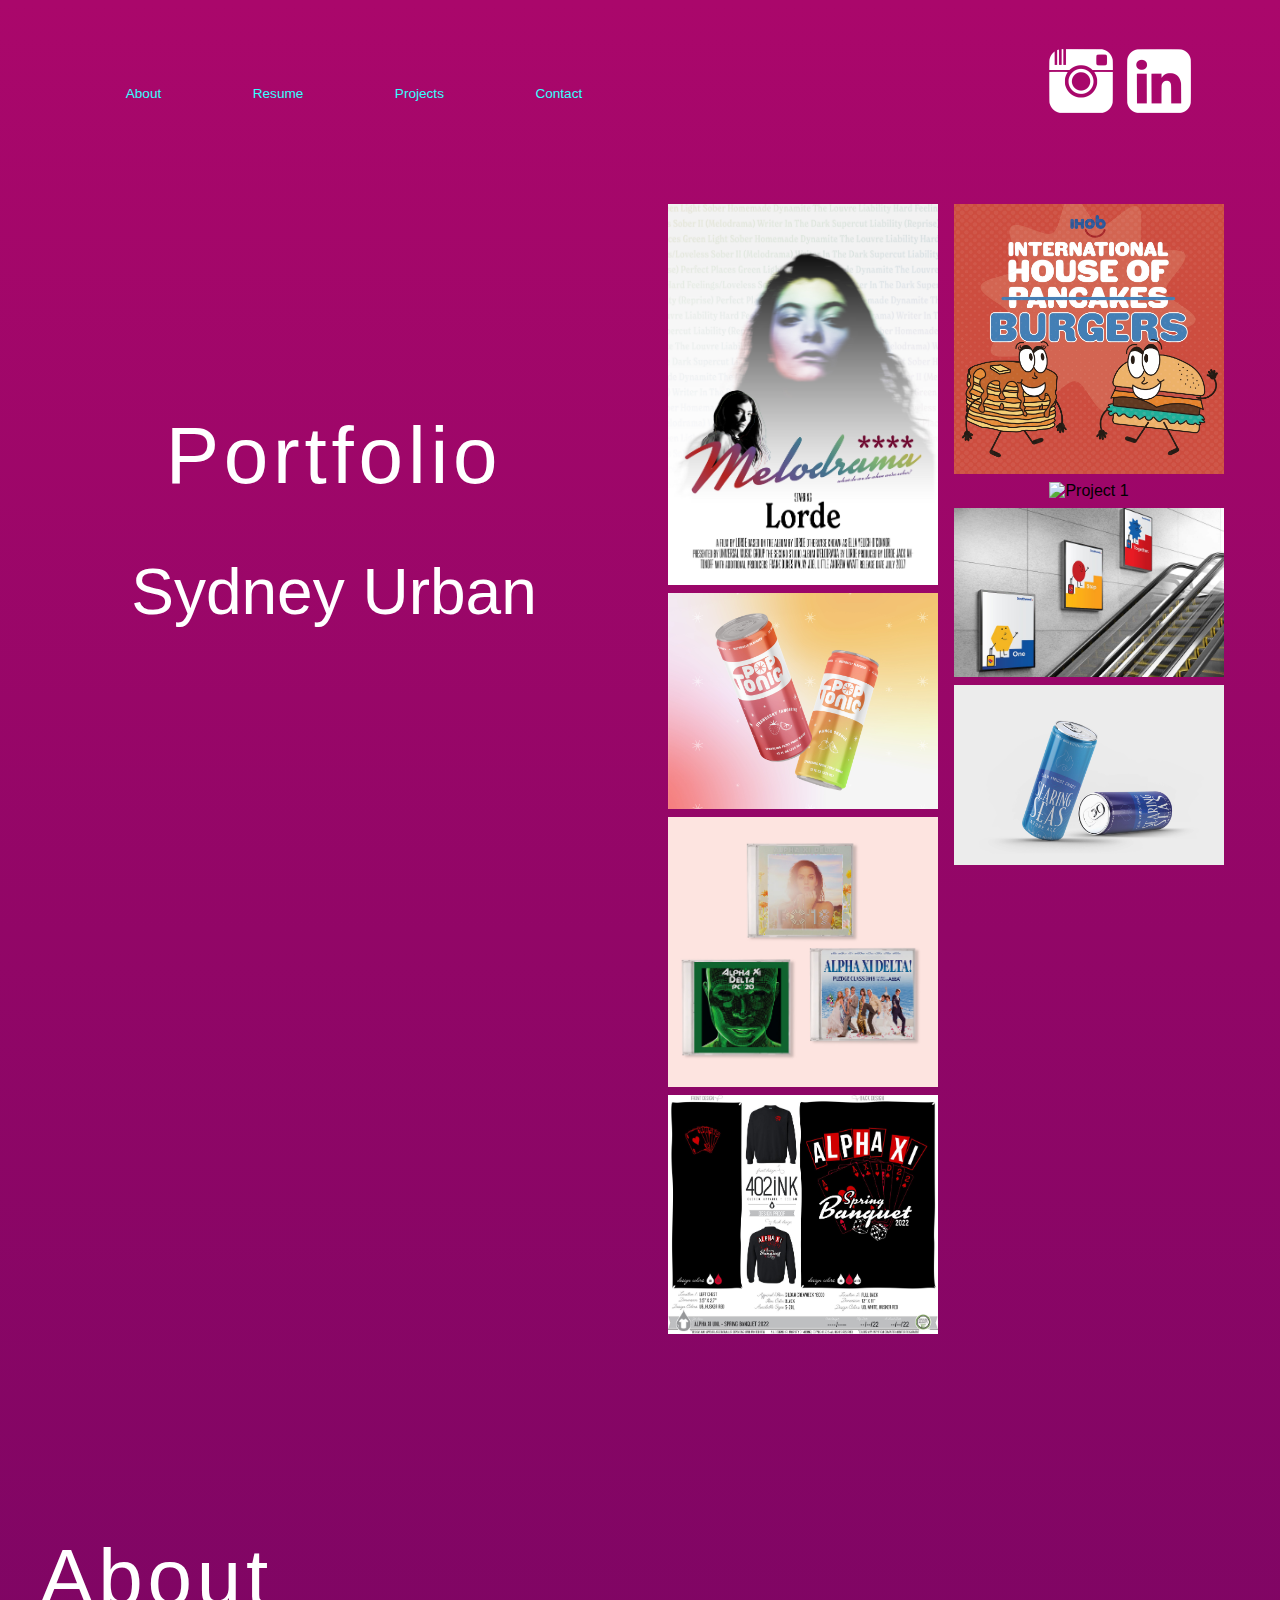
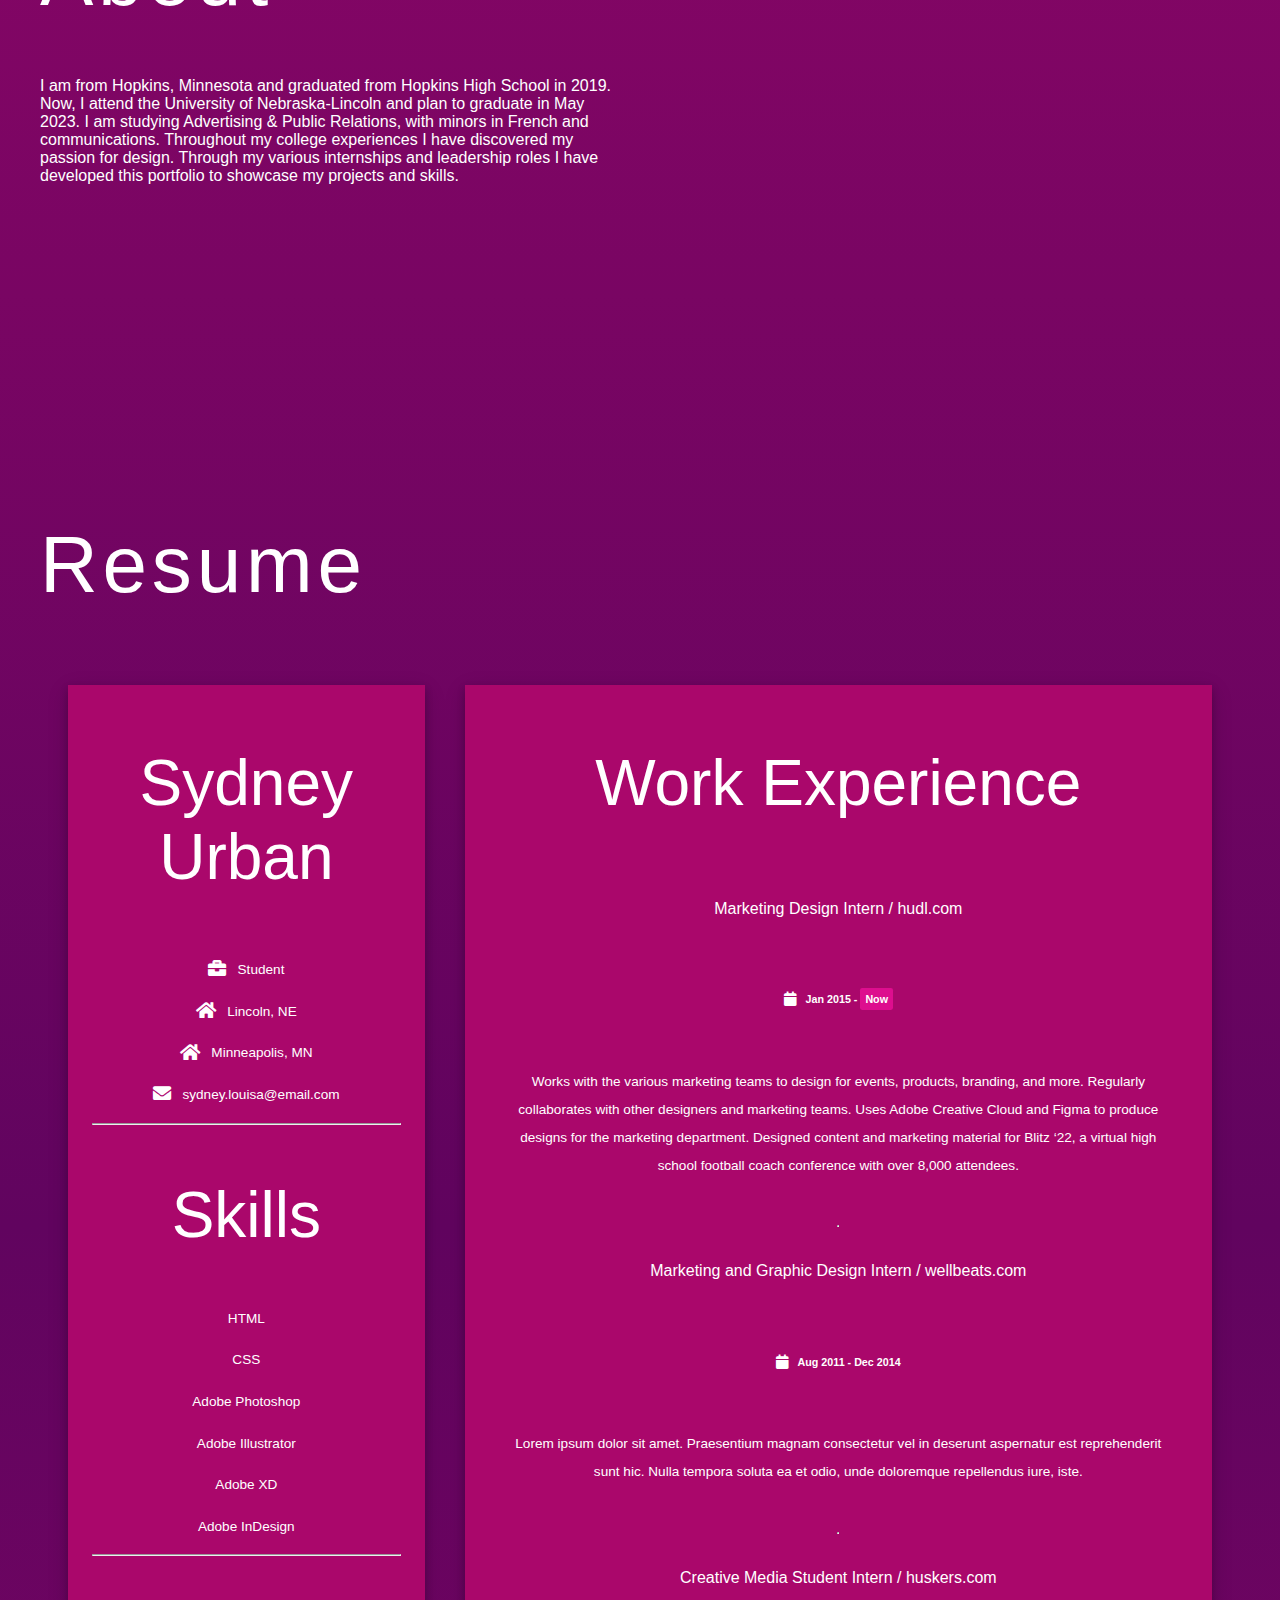
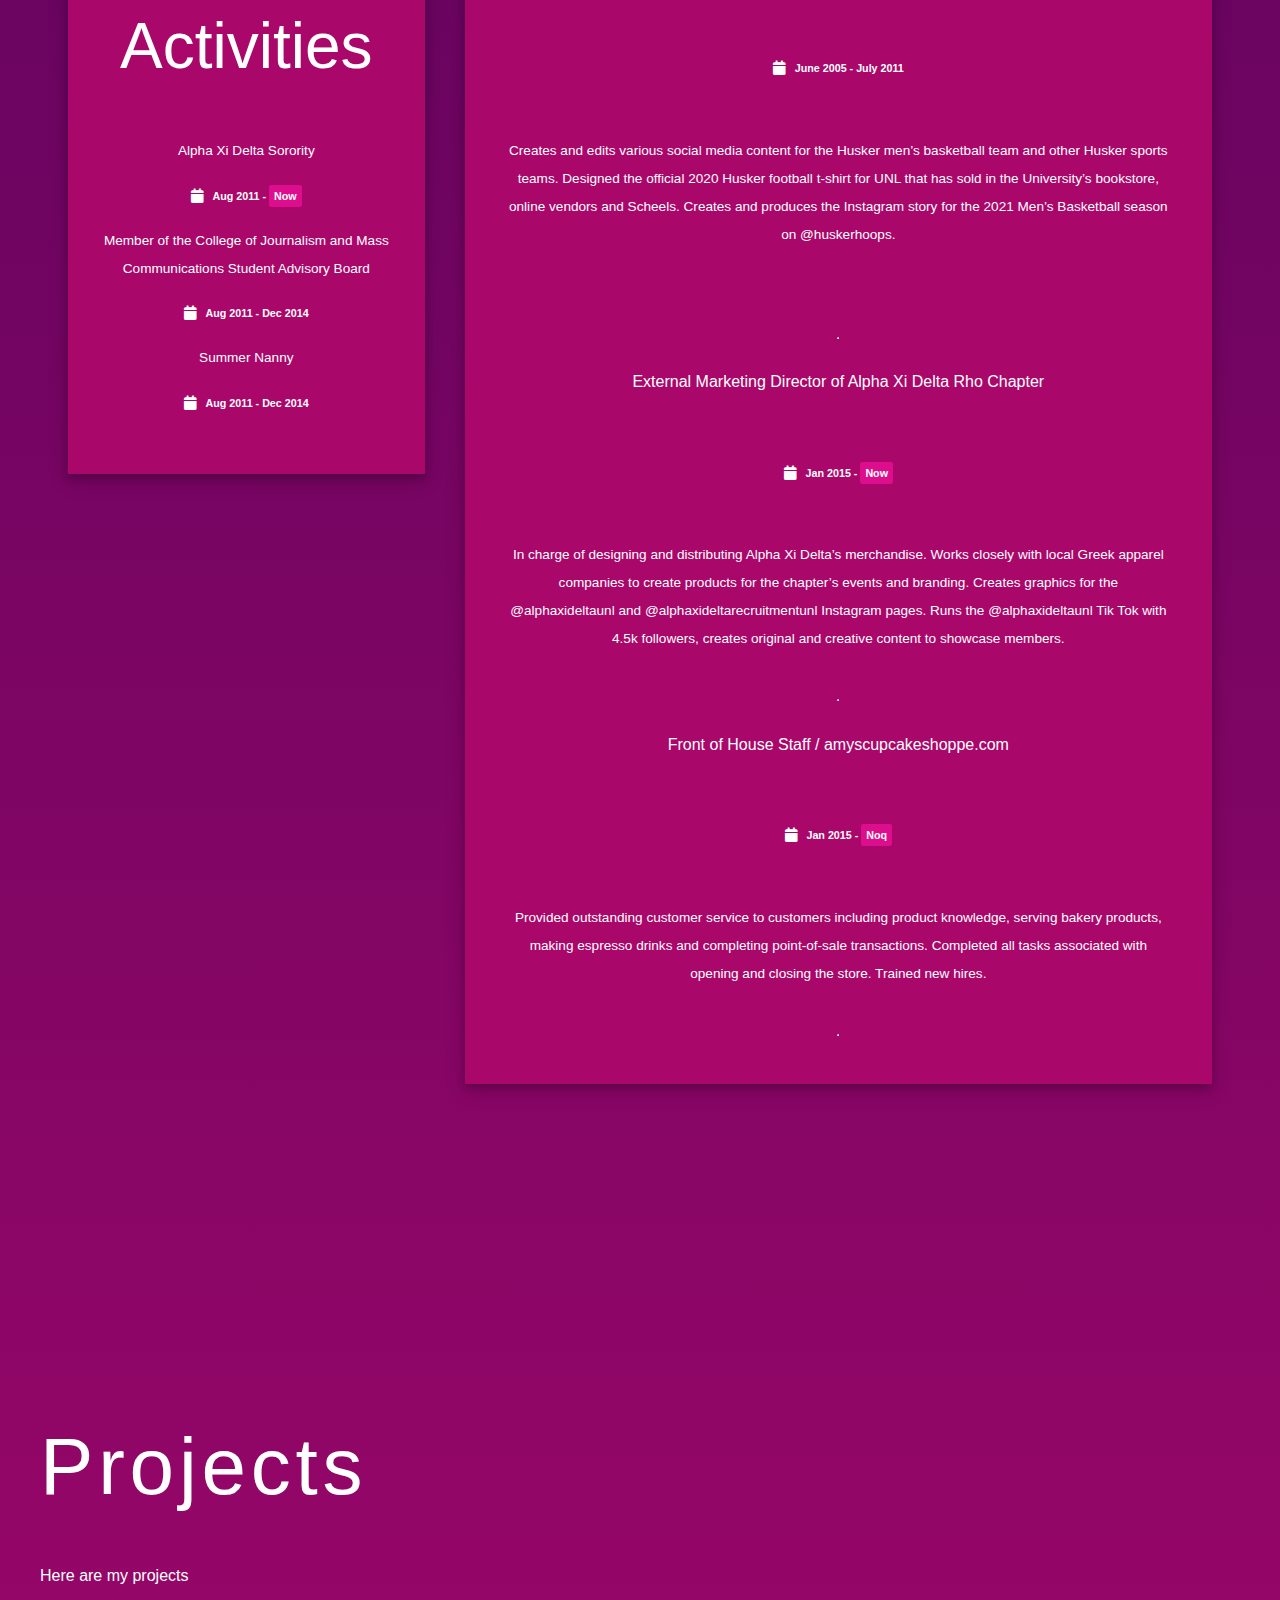
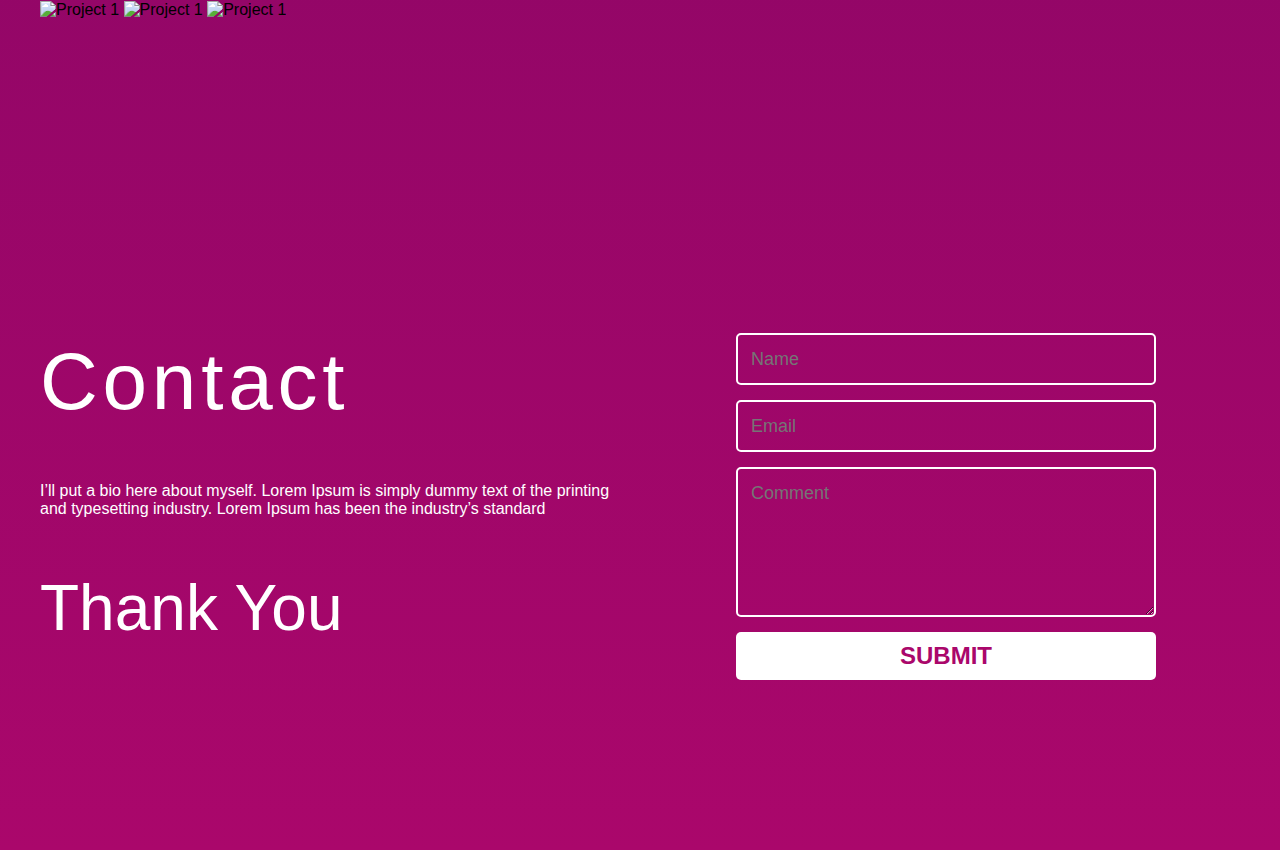
==== index.html @ 3ff92804 "portfolio3" ====
<!doctype html>
<html lang="en">
<head>
    <meta charset="UTF-8">
    <title>Sydney Urban Portfolio</title>
    <link rel="stylesheet" href="index.css">
    <link rel="stylesheet" href="https://use.typekit.net/ymc2itm.css">
    <link rel="stylesheet" href="//use.fontawesome.com/releases/v5.0.7/css/all.css"/>

</head>
<body>
<div class="container">

<!-- top bar section -->

    <nav class="col-span-6 ">
        <ul>
            <li><a href="#about">About</a></li>
            <li><a href="#resume">Resume</a></li> 
            <li><a href="#projects">Projects</a></li>
            <li><a href="#contact">Contact</a></li>
        </ul>
    </nav>
    <section class="col-span-6 icons">
        <ul>
            <li><a href="https://www.instagram.com/sydscreative/"><img src="images/instagram.png" alt="Instagram Icon" ></a></li>
            <li><a href="https://www.linkedin.com/in/sydney-urban-7b74a8199/"><img src="images/linkedin.png" alt="Linkedin Icon"></a></li>
        </ul>
    </section>

<!-- top bar section -->


<!-- back to top button  -->

    <button onclick="topFunction()" id="myBtn" title="Go to top">Back To Top</button>

    <script>
                //Get the button:
        mybutton = document.getElementById("myBtn");

        // When the user scrolls down 20px from the top of the document, show the button
        window.onscroll = function() {scrollFunction()};

        function scrollFunction() {
        if (document.body.scrollTop > 20 || document.documentElement.scrollTop > 20) {
            mybutton.style.display = "block";
        } else {
            mybutton.style.display = "none";
        }
        }

        // When the user clicks on the button, scroll to the top of the document
        function topFunction() {
        document.body.scrollTop = 0; // For Safari
        document.documentElement.scrollTop = 0; // For Chrome, Firefox, IE and Opera
        }
    </script>

<!-- end of back to top button  -->


    <section class="col-span-6 page1">
        <h1>Portfolio</h1>
        <h2> Sydney Urban </h2>
    </section>

    <section class="col-span-6 row">
        <section class="column">
        <img src="images/poster1.jpg" alt="Project 1">
        <img src="images/poster2.jpg" alt="Project 1">
        <img src="images/poster3.jpg" alt="Project 1">
        <img src="images/poster4.jpg" alt="Project 1">
        </section>
        <section class="column">
            <img src="images/poster5.jpg" alt="Project 1">
            <img src="images/poster6.jpg" alt="Project 1">
            <img src="images/poster7.jpg" alt="Project 1">
            <img src="images/poster8.jpg" alt="Project 1">
        </section>
    </section>

<!-- about section -->

    <section class="col-span-6 page2">
        <div id="about">
        <h1>About</h1>
        <h3> I am from Hopkins, Minnesota and graduated from Hopkins 
            High School in 2019. Now, I attend the University of Nebraska-Lincoln
             and plan to graduate in May 2023. I am studying Advertising & Public 
             Relations, with minors in French and communications. Throughout my college
            experiences I have discovered my passion for design. Through my various internships
            and leadership roles I have developed this portfolio to showcase my projects and skills. 
        </h3>
        </div>
    </section>


    <section class="col-span-6 images centeralign">

    </section>

 <!-- end of about section -->

<!-- resume section -->

    <section class="col-span-12 page2">
        <div id="resume">
        <h1>Resume</h1>

        <div class="row">
            <div class="left-column">
              <div class="card">
          <!--Name -->
               <div class="profile-image">
                <h2>Sydney Urban</h2>
               </div>
               <div class="info-panel" style="font-size: 16px;">
          <!-- Enter Your Basic Info -->
                <p><i class="fa fa-briefcase fa-lg" style="color:#ffffff"></i> &nbsp; Student </p>
                <p><i class="fa fa-home fa-lg" style="color:#ffffff"></i> &nbsp; Lincoln, NE</p>
                <p><i class="fa fa-home fa-lg" style="color:#ffffff"></i> &nbsp; Minneapolis, MN</p>
                <p><i class="fa fa-envelope fa-lg" style="color:#ffffff"></i> &nbsp; sydney.louisa@email.com</p>
                <hr>
          <!-- Skills-->      
                 <h2>Skills</h2>
                  <p>HTML</p>
                  <p>CSS</p>
                  <p>Adobe Photoshop</p>
                  <p>Adobe Illustrator</p>
                  <p>Adobe XD</p>
                  <p>Adobe InDesign</p>
                  <hr>
             <!--Activities-->      
                    <h2>Activities</h2>
                    <p>Alpha Xi Delta Sorority</p>
                    <h6 style="color:#ffffff"><i class="fa fa-calendar fa-lg" style="color:#ffffff"></i> &nbsp; Aug 2011 -  <mark>Now</mark></h6>
                    <p> Member of the College of Journalism and Mass Communications Student Advisory Board</p>
                    <h6 style="color:#ffffff"><i class="fa fa-calendar fa-lg" style="color:#ffffff"></i> &nbsp; Aug 2011 - Dec 2014</h6>
                
                    <p>Summer Nanny</p>
                    <h6 style="color:#ffffff"><i class="fa fa-calendar fa-lg" style="color:#ffffff"></i> &nbsp; Aug 2011 - Dec 2014</h6>
               </div>
              </div> 
            </div>
          
          <!-- Right Column Info -->
            <div class="right-column">
              <div class="card">
               <div class="exper-panel">
                <h2>Work Experience</h2>
                <div class="container">
                    <h5 class="title"><b> Marketing Design Intern / hudl.com</b></h5>
                    <h6 style="color: #ffffff"><i class="fa fa-calendar fa-lg" style="color:#ffffff"></i> &nbsp; Jan 2015 - <mark>Now</mark></h6>
                    <p>Works with the various marketing teams to design for events, products, branding, 
                        and more. Regularly collaborates with other designers and marketing teams. Uses
                        Adobe Creative Cloud and Figma to produce designs for the marketing department.
                        Designed content and marketing material for Blitz ‘22, a virtual high school football
                        coach conference with over 8,000 attendees.</p>
                    <hr>
                </div>
                <div class="container">
                    <h5 class="title"><b> Marketing and Graphic Design Intern  / wellbeats.com</b></h5>
                    <h6 style="color:#ffffff"><i class="fa fa-calendar fa-lg" style="color:#ffffff"></i> &nbsp; Aug 2011 - Dec 2014</h6>
                    <p>Lorem ipsum dolor sit amet. Praesentium magnam consectetur vel in deserunt aspernatur est reprehenderit sunt hic. Nulla tempora soluta ea et odio, unde doloremque repellendus iure, iste.</p>
                    <hr>
                  </div>
                  <div class="container">
                    <h5 class="title"><b> Creative Media Student Intern / huskers.com</b></h5>
                    <h6 style="color:#ffffff"><i class="fa fa-calendar fa-lg" style="color:#ffffff"></i> &nbsp; June 2005 - July 2011</h6>
                    <p>Creates and edits various social media content for the Husker men’s 
                        basketball team and other Husker sports teams. Designed the official
                        2020 Husker football t-shirt for UNL that has sold in the University’s
                        bookstore, online vendors and Scheels. Creates and produces the Instagram
                         story for the 2021 Men’s Basketball season  on @huskerhoops. 
                    </p><br>
                    <hr>
                  </div>
                  <div class="container">
                    <h5><b> External Marketing Director of Alpha Xi Delta Rho Chapter </b></h5>
                    <h6 style="color: #ffffff"><i class="fa fa-calendar fa-lg" style="color:#ffffff"></i> &nbsp; Jan 2015 - <mark>Now</mark></h6>
                    <p> In charge of designing and distributing Alpha Xi Delta’s merchandise. 
                        Works closely with local Greek apparel companies to create products 
                        for the chapter’s events and branding. Creates graphics for the 
                        @alphaxideltaunl and @alphaxideltarecruitmentunl Instagram pages. 
                        Runs the @alphaxideltaunl Tik Tok with 4.5k followers, creates original
                         and creative content to showcase members.
                    </p>
                    <hr>
                </div>
                <div class="container">
                    <h5><b> Front of House Staff / amyscupcakeshoppe.com</b></h5>
                    <h6 style="color: #ffffff"><i class="fa fa-calendar fa-lg" style="color:#ffffff"></i> &nbsp; Jan 2015 - <mark>Noq</mark></h6>
                    <p>Provided outstanding customer service to customers including 
                        product knowledge, serving bakery products, making espresso 
                        drinks and completing point-of-sale transactions. Completed
                         all tasks associated with opening and closing the store. 
                         Trained new hires.
                    </p>
                    <hr>
                </div>
                 </div>
              </div> 
            </div>
          </div>
        </div>
    </section>


<!-- end of resume section -->

<!-- projects section -->

    <section class="col-span-12 Images page2">
        <div id="projects">
        <h1>Projects</h1>
        <h3> Here are my projects </h3>
        <img src="images/thumb.png" alt="Project 1">
        <img src="images/thumb.png" alt="Project 1">
        <img src="images/thumb.png" alt="Project 1">
        </div>
    </section>


<!-- end of projects section -->


<!-- contact section -->

    <section class="col-span-6 page2">
        <div id="contact">
        <h1>Contact</h1>
        <h3> I’ll put a bio here about myself. Lorem Ipsum is 
            simply dummy text of the printing and typesetting 
            industry. Lorem Ipsum has been the industry’s standard 
       </h3>
            <h2> Thank You </h2>
        </div>

    </section>

    <section class="col-span-6 centeralign">
        <form>
            <input name="name" type="text" class="feedback-input" placeholder="Name" />   
            <input name="email" type="text" class="feedback-input" placeholder="Email" />
            <textarea name="text" class="feedback-input" placeholder="Comment"></textarea>
            <input type="submit" value="SUBMIT"/>
        </form>
    </section>

<!-- end of contact section -->
        
</div> 

</body>
</html>
---- index.css ----
/* website colors  */
:root {
    --primary-color: #ffffff;
    --second-color: #AA076B;;
    --neutral-grey: #747e83;
    --neutral-light: #ffffff;
    --third-color: #61045F;
    --highlight-color: #dd0e8e;
}

/* back to top button  */

#myBtn {
    display: none; /* Hidden by default */
    position: fixed; /* Fixed/sticky position */
    bottom: 20px; /* Place the button at the bottom of the page */
    right: 30px; /* Place the button 30px from the right */
    z-index: 99; /* Make sure it does not overlap */
    border: none; /* Remove borders */
    outline: none; /* Remove outline */
    background-color: var(--highlight-color); 
    color: white; /* Text color */
    cursor: pointer; /* Add a mouse pointer on hover */
    padding: 15px; /* Some padding */
    border-radius: 10px; /* Rounded corners */
    font-size: 18px; /* Increase font size */
    font-family: bebas-neue, sans-serif;
    letter-spacing: 0.1rem;
  }
  
  #myBtn:hover {
    background-color: white; /* Add a dark-grey background on hover */
    color: var(--second-color);
    transition: all 0.3s;
  }


html {
    scroll-behavior: smooth;
  }

/* end of back to top button  */

* {
    box-sizing: border-box;
    font-family: sans-serif;
}

body{
    margin: 0;
    background-image:  linear-gradient(#AA076B, #61045F, #AA076B);

}

h1 {
    font-family: bebas-neue, sans-serif;
    font-weight: 400;
    font-style: normal;
    font-size: 5rem;
    color: var(--primary-color);
    letter-spacing: 0.3rem;
}

h2 {
    font-family: shelby, sans-serif;
    font-weight: 400;
    font-style: normal;
    font-size: 4rem;
    color: var(--primary-color)
}

h3 {
    font-size: 1rem;
    font-weight: 200;
    color: var(--primary-color);
    font-family: Helvetica, sans-serif;
    text-align: left;
}

h5 {
    font-size: 1rem;
    font-weight: 200;
    color: var(--primary-color);
    font-family: Helvetica, sans-serif;
}

h4 {
    font-family: bebas-neue, sans-serif;
    font-weight: 400;
    font-style: normal;
    font-size: 2rem;
    color: var(--primary-color)
}


p, ul, ol {
    font-size: 0.85rem;
    line-height: 1.75rem;
    color: var(--neutral-light)
}

img {
    max-width: 100%;
}


/* Layout */
.container {
    width: min(95%, 75rem);
    margin: 0 auto;
    display: grid;
    gap: 1.5rem;
    grid-template-columns: repeat(12, 1fr);
}

.container > * {
    grid-column: span 12;
}
                                                       

/* Desktop Layout */
@media screen and (min-width: 40rem)
{

     }


        .col-span-1{
            grid-column: span 1; 
            background-color: #65eb38;
        }
        .col-span-2{
            grid-column: span 2; 
            background-color: #38ebe8;
        }
        .col-span-3{
            grid-column: span 3; 
            background-color: #8612b3;
        }
        .col-span-4{
            grid-column: span 4; 
            background-color: #bf7a20;
        }
        .col-span-5{
            grid-column: span 5; 
            background-color: #bf203d;
        }
        .col-span-6{
            grid-column: span 6; 
            /* background-color: lavender; */

        }
        .col-span-7{
            grid-column: span 7; 
            background-color: #eb3838;
        }
        .col-span-12 {
            grid-column: span 12;
        }
        .page1 {
            padding-top: 10rem;
            padding-bottom: 10rem;
            text-align: center;
        }

        .page2 {
            padding-top: 7.5rem;
            padding-bottom: 7.5rem;
            text-align: left;
            align-items: left; 
            float: left;
        }

        .centeralign {
            padding-top: 7.5rem;
            padding-bottom: 7.5rem;
        }


        nav ul {
            font-family: bebas-neue, sans-serif;
            padding-top: 5rem;
            list-style-type: none;
            display: flex;
            margin: 0;
            flex-flow: row wrap;
            justify-content: center;
            text-align: center;
            text-decoration: none;
            color: var(--primary-color);
        }
        
        nav li {
            flex-grow: 1;
        }

        nav ul li {
        }

        .row {
            text-align: center;
            display: flex;
            flex-wrap: wrap;
            padding: 0 8px;
        }
        .column {
            flex: 50%;
            max-width: 50%;
            padding: 0 8px;
          }
          
          .column img {
            margin-top: 8px;
            vertical-align: middle;
            width: 100%;
          }

        .icons ul {
            padding-top: 5rem;
            list-style-type: none;
            display: flex;
            margin: 10px 10px;
            flex-flow: row wrap;
            float: right;
            padding: 2rem;
        }

        .icons ul li {
            margin: 7px;
        }
        .copyright { 
            grid-column: 9 / span 4;
            background-color: aqua;
        }

/* contact form */
form { max-width:420px; margin:50px auto; 
    }

.feedback-input {
  color:var(--neutral-grey);
  font-family: Helvetica, sans-serif;
  font-weight:500;
  font-size: 18px;
  border-radius: 5px;
  line-height: 22px;
  background-color: transparent;
  border:2px solid var(--primary-color);
  transition: all 0.3s;
  padding: 13px;
  margin-bottom: 15px;
  width:100%;
  box-sizing: border-box;
  outline:0;
}

.feedback-input:focus { border:2px solid var(--primary-color); }

textarea {
  height: 150px;
  line-height: 150%;
  resize:vertical;
}

[type="submit"] {
  font-family: bebas-neue, sans-serif;
  width: 100%;
  background: var(--primary-color);
  border-radius:5px;
  border:0;
  cursor:pointer;
  color: var(--second-color);
  font-size:24px;
  padding-top:10px;
  padding-bottom:10px;
  transition: all 0.3s;
  margin-top:-4px;
  font-weight:700;
}
[type="submit"]:hover { background: var(--third-color);
    color: var(--primary-color);
 }
}


/* 
Responsive layout - makes a two column-layout instead of four columns */
@media screen and (max-width: 800px) {
    .column {
      flex: 50%;
      max-width: 50%;
    }
  }


/* Responsive layout - makes the two columns stack on top of each other instead of next to each other */
@media screen and (max-width: 600px) {
    .column {
      flex: 100%;
      max-width: 100%;
    }
  }


  .row {  
    display: flex;
    flex-wrap: wrap;
  }
  .left-column {
    flex: 33%;
    padding: 20px;
  }
  .right-column {
    flex: 66%;
    padding: 20px;
  }
  @media screen and (max-width: 700px) {
    .row {   
      flex-direction: column;
    }
  }
  .profile-image {
    background-image: url("male-467711_640.jpg");
    height: 250px;
    background-position: center;
    background-repeat: no-repeat;
    background-size: cover;
    position: relative;
    padding-top: 0.5em;
  }
  .profile-text {
    text-align: left;
    margin-left: 0.3em;
    margin-top: -0.4em; 
    color: #ffffff;
  }
  .card {
   background-color: var(--second-color);
   box-shadow: 0 4px 8px 0 rgba(0, 0, 0, 0.2), 0 6px 20px 0 rgba(0, 0, 0, 0.15);
   padding-bottom: 2em;
  }
  .info-panel, .exper-panel, .edu-panel {
    font-size: 16px;
    color: #666666;
    padding: 0.5em 1.5em;    
  }
  .skills-bar, .language-bar {
    width: 100%;
    background-color: #e6e6ff;
    border-radius: 1em;
  }
  .skills, .language {
    font-size: 12px;
    text-align: center;  
    color: white;
  }
  
  mark {
  padding: 5px;
  background-color: var(--highlight-color);
  color:white;
  border-radius: 0.2em;
  }

  .social-links {
    color: #ffffff;  
  }
  .social-links :hover {
    color: #33ffff;   
  }
  a {
    color: #33ffff;
    text-decoration: none;
  }
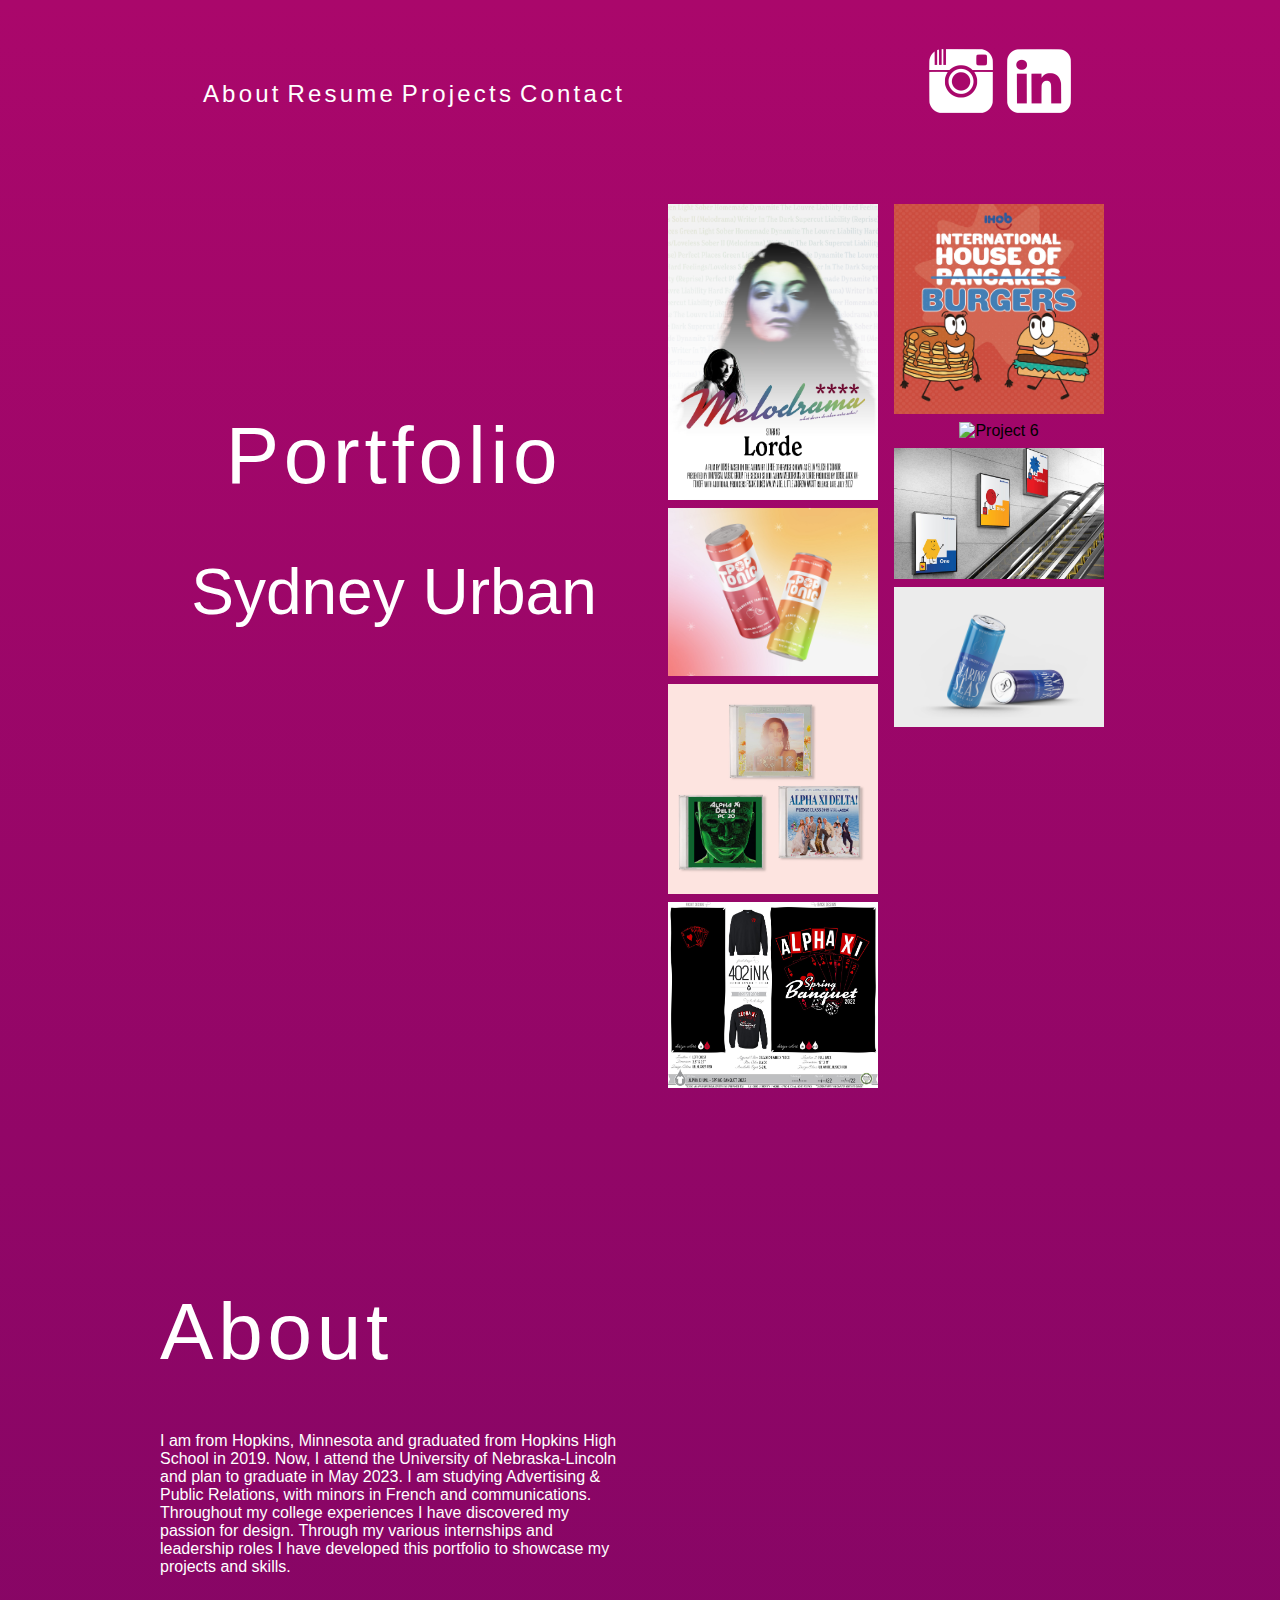
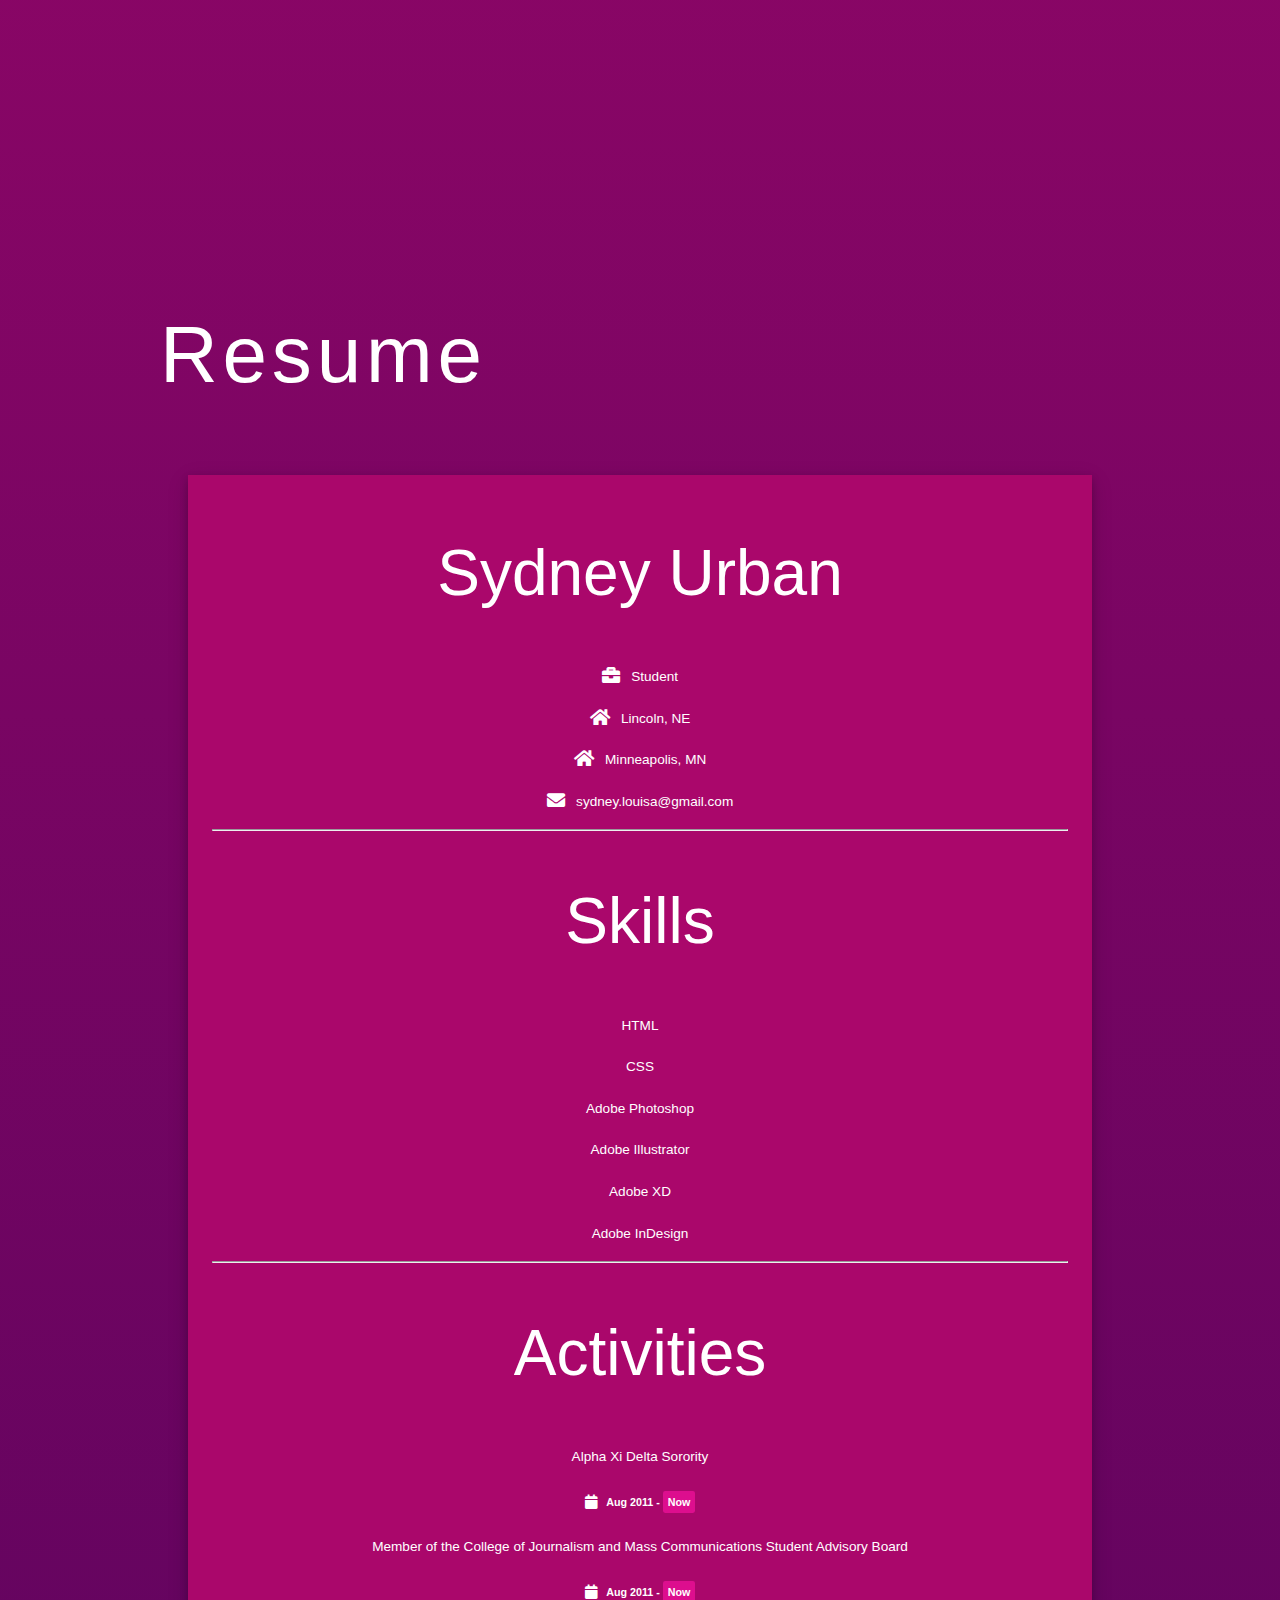
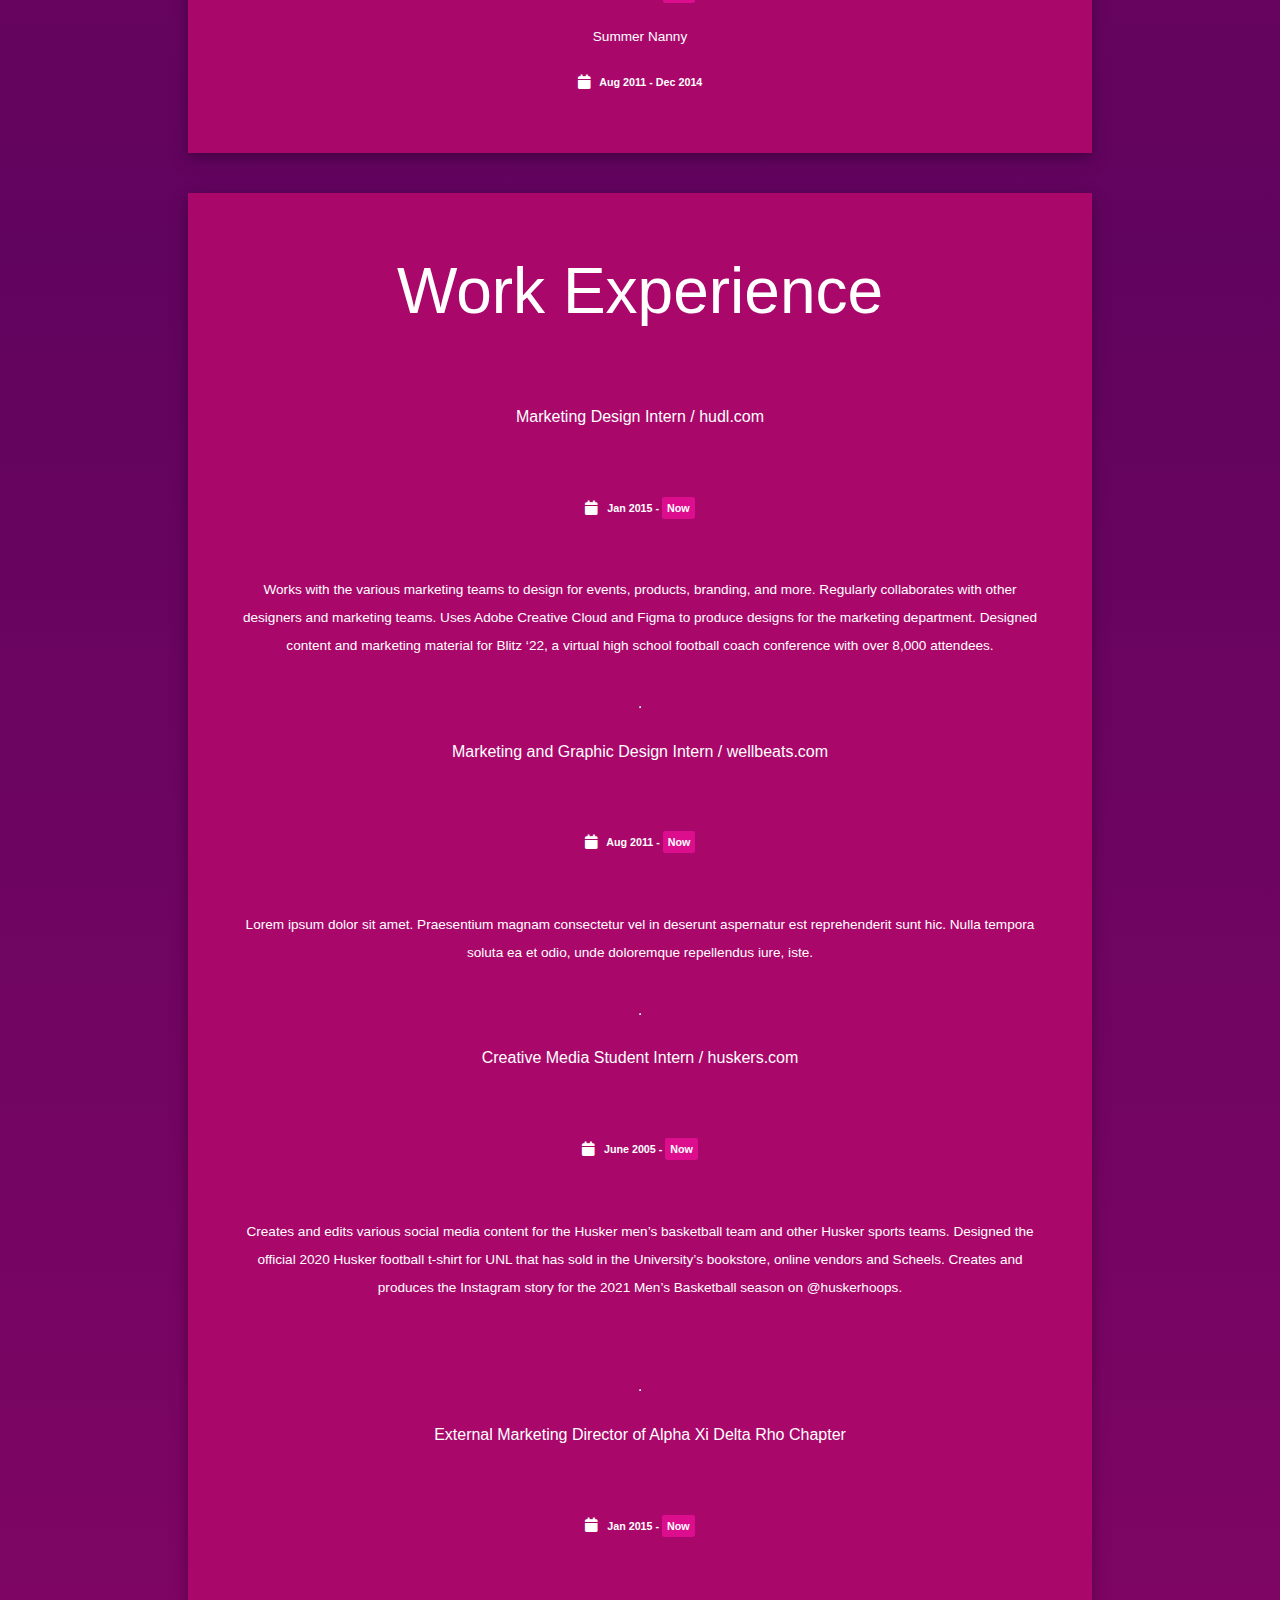
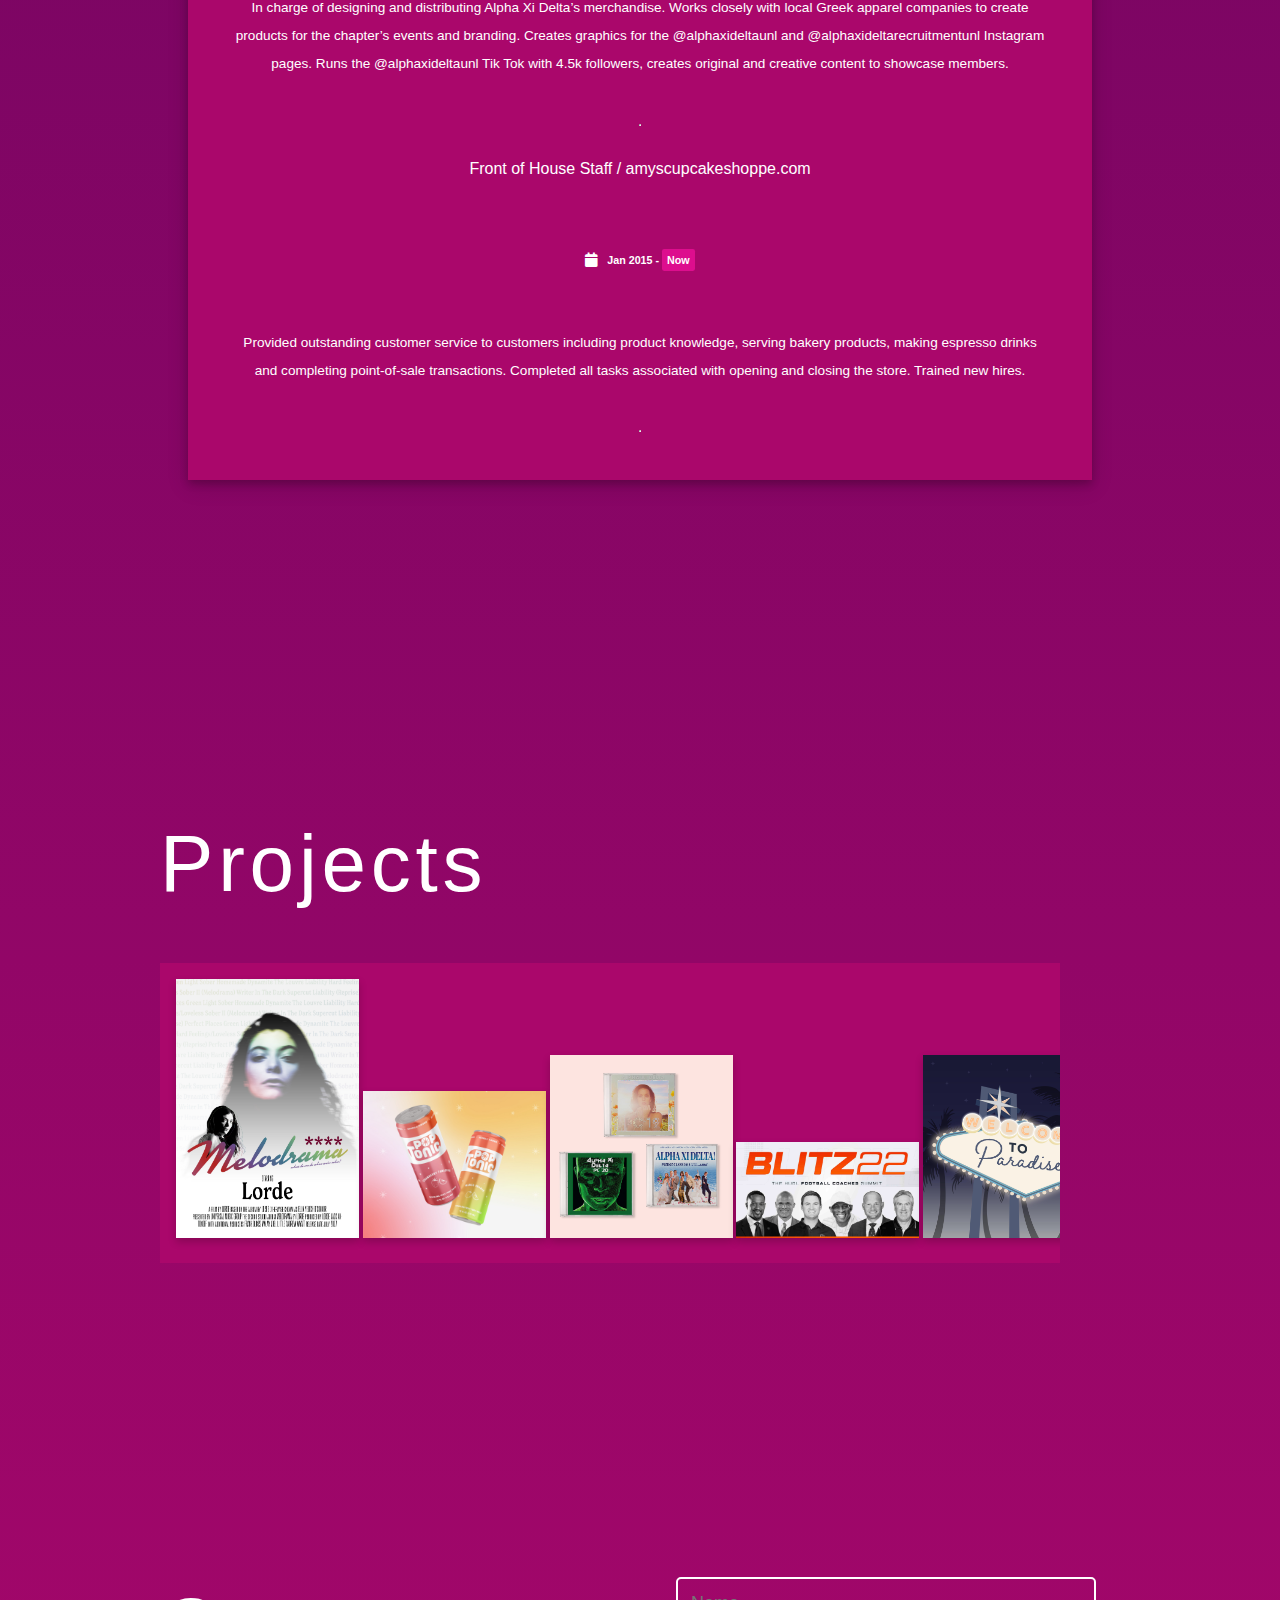
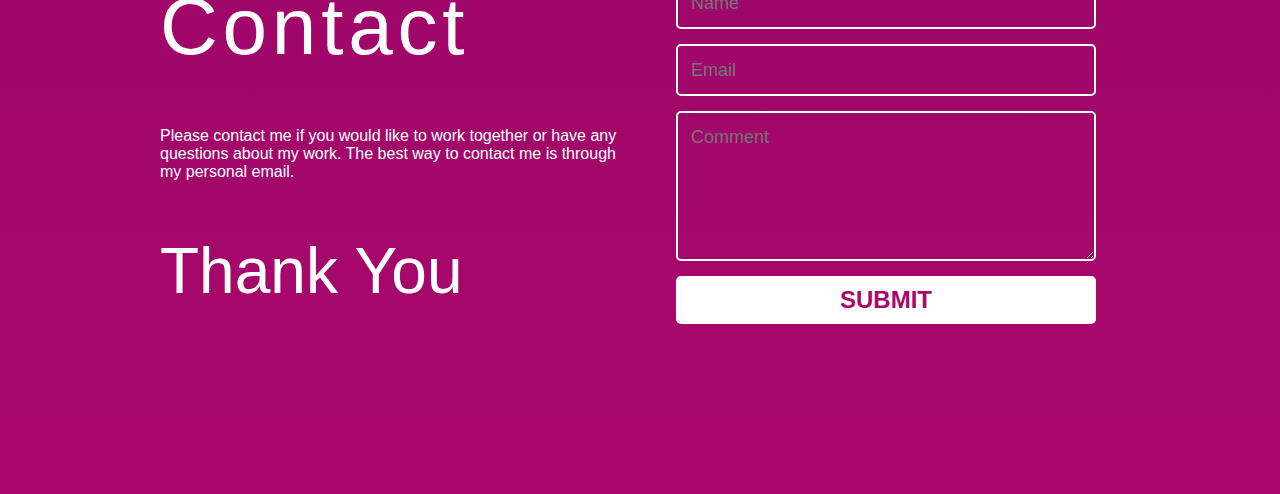
==== commit ff438958: "project3final" ====
--- a/index.html
+++ b/index.html
@@ -13,7 +13,7 @@
 
 <!-- top bar section -->
 
-    <nav class="col-span-6 ">
+    <nav class="col-span-6 topbar">
         <ul>
             <li><a href="#about">About</a></li>
             <li><a href="#resume">Resume</a></li> 
@@ -68,15 +68,15 @@
     <section class="col-span-6 row">
         <section class="column">
         <img src="images/poster1.jpg" alt="Project 1">
-        <img src="images/poster2.jpg" alt="Project 1">
-        <img src="images/poster3.jpg" alt="Project 1">
-        <img src="images/poster4.jpg" alt="Project 1">
+        <img src="images/poster2.jpg" alt="Project 2">
+        <img src="images/poster3.jpg" alt="Project 3">
+        <img src="images/poster4.jpg" alt="Project 4">
         </section>
         <section class="column">
-            <img src="images/poster5.jpg" alt="Project 1">
-            <img src="images/poster6.jpg" alt="Project 1">
-            <img src="images/poster7.jpg" alt="Project 1">
-            <img src="images/poster8.jpg" alt="Project 1">
+            <img src="images/poster5.jpg" alt="Project 5">
+            <img src="images/poster6.jpg" alt="Project 6">
+            <img src="images/poster7.jpg" alt="Project 7">
+            <img src="images/poster8.jpg" alt="Project 8">
         </section>
     </section>
 
@@ -112,15 +112,13 @@
             <div class="left-column">
               <div class="card">
           <!--Name -->
-               <div class="profile-image">
+               <div class="info-panel" style="font-size: 16px;">
                 <h2>Sydney Urban</h2>
-               </div>
-               <div class="info-panel" style="font-size: 16px;">
           <!-- Enter Your Basic Info -->
                 <p><i class="fa fa-briefcase fa-lg" style="color:#ffffff"></i> &nbsp; Student </p>
                 <p><i class="fa fa-home fa-lg" style="color:#ffffff"></i> &nbsp; Lincoln, NE</p>
                 <p><i class="fa fa-home fa-lg" style="color:#ffffff"></i> &nbsp; Minneapolis, MN</p>
-                <p><i class="fa fa-envelope fa-lg" style="color:#ffffff"></i> &nbsp; sydney.louisa@email.com</p>
+                <p><i class="fa fa-envelope fa-lg" style="color:#ffffff"></i> &nbsp; sydney.louisa@gmail.com</p>
                 <hr>
           <!-- Skills-->      
                  <h2>Skills</h2>
@@ -136,7 +134,7 @@
                     <p>Alpha Xi Delta Sorority</p>
                     <h6 style="color:#ffffff"><i class="fa fa-calendar fa-lg" style="color:#ffffff"></i> &nbsp; Aug 2011 -  <mark>Now</mark></h6>
                     <p> Member of the College of Journalism and Mass Communications Student Advisory Board</p>
-                    <h6 style="color:#ffffff"><i class="fa fa-calendar fa-lg" style="color:#ffffff"></i> &nbsp; Aug 2011 - Dec 2014</h6>
+                    <h6 style="color:#ffffff"><i class="fa fa-calendar fa-lg" style="color:#ffffff"></i> &nbsp; Aug 2011 - <mark>Now</mark></h6>
                 
                     <p>Summer Nanny</p>
                     <h6 style="color:#ffffff"><i class="fa fa-calendar fa-lg" style="color:#ffffff"></i> &nbsp; Aug 2011 - Dec 2014</h6>
@@ -161,13 +159,13 @@
                 </div>
                 <div class="container">
                     <h5 class="title"><b> Marketing and Graphic Design Intern  / wellbeats.com</b></h5>
-                    <h6 style="color:#ffffff"><i class="fa fa-calendar fa-lg" style="color:#ffffff"></i> &nbsp; Aug 2011 - Dec 2014</h6>
+                    <h6 style="color:#ffffff"><i class="fa fa-calendar fa-lg" style="color:#ffffff"></i> &nbsp; Aug 2011 - <mark>Now</mark></h6>
                     <p>Lorem ipsum dolor sit amet. Praesentium magnam consectetur vel in deserunt aspernatur est reprehenderit sunt hic. Nulla tempora soluta ea et odio, unde doloremque repellendus iure, iste.</p>
                     <hr>
                   </div>
                   <div class="container">
                     <h5 class="title"><b> Creative Media Student Intern / huskers.com</b></h5>
-                    <h6 style="color:#ffffff"><i class="fa fa-calendar fa-lg" style="color:#ffffff"></i> &nbsp; June 2005 - July 2011</h6>
+                    <h6 style="color:#ffffff"><i class="fa fa-calendar fa-lg" style="color:#ffffff"></i> &nbsp; June 2005 - <mark>Now</mark></h6>
                     <p>Creates and edits various social media content for the Husker men’s 
                         basketball team and other Husker sports teams. Designed the official
                         2020 Husker football t-shirt for UNL that has sold in the University’s
@@ -190,7 +188,7 @@
                 </div>
                 <div class="container">
                     <h5><b> Front of House Staff / amyscupcakeshoppe.com</b></h5>
-                    <h6 style="color: #ffffff"><i class="fa fa-calendar fa-lg" style="color:#ffffff"></i> &nbsp; Jan 2015 - <mark>Noq</mark></h6>
+                    <h6 style="color: #ffffff"><i class="fa fa-calendar fa-lg" style="color:#ffffff"></i> &nbsp; Jan 2015 - <mark>Now</mark></h6>
                     <p>Provided outstanding customer service to customers including 
                         product knowledge, serving bakery products, making espresso 
                         drinks and completing point-of-sale transactions. Completed
@@ -214,10 +212,19 @@
     <section class="col-span-12 Images page2">
         <div id="projects">
         <h1>Projects</h1>
-        <h3> Here are my projects </h3>
-        <img src="images/thumb.png" alt="Project 1">
-        <img src="images/thumb.png" alt="Project 1">
-        <img src="images/thumb.png" alt="Project 1">
+        <ul class="galleryimages">
+            <li><img src="images/poster1.jpg" alt="Lorde Movie Poster"></li>
+            <li><img src="images/poster2.jpg" alt="Pop Tonic Soda Brand"></li>
+            <li><img src="images/poster3.jpg" alt="Alpha Xi Delta Albums"></li>
+            <li><img src="images/blitzproject.jpg" alt="Blitz 22 Header"></li>
+            <li><img src="images/drawingproject.jpg" alt="Vegas Vector drawing"></li>
+            <li><img src="images/drawingproject2.jpg" alt="Lucky Charms Vector Drawing"></li>
+            <li><img src="images/drawingproject3.jpg" alt="Disco Vector Drawing"></li>
+            <li><img src="images/tshirtproject.jpg" alt="Husker athletics t-shirt"></li>
+            <li><img src="images/drinksproject.jpg" alt="Happy Hour Vector Drawing"></li>
+            <li><img src="images/flyerproject.jpg" alt="Hudl Flyer"></li>
+            <li><img src="images/poster5.jpg" alt="IHOB Branding Project"></li>
+          </ul> 
         </div>
     </section>
 
@@ -230,9 +237,9 @@
     <section class="col-span-6 page2">
         <div id="contact">
         <h1>Contact</h1>
-        <h3> I’ll put a bio here about myself. Lorem Ipsum is 
-            simply dummy text of the printing and typesetting 
-            industry. Lorem Ipsum has been the industry’s standard 
+        <h3> Please contact me if you would like to work 
+            together or have any questions about my work. 
+            The best way to contact me is through my personal email.
        </h3>
             <h2> Thank You </h2>
         </div>
--- a/index.css
+++ b/index.css
@@ -12,22 +12,22 @@
 /* back to top button  */
 
 #myBtn {
-    display: none; /* Hidden by default */
-    position: fixed; /* Fixed/sticky position */
-    bottom: 20px; /* Place the button at the bottom of the page */
-    right: 30px; /* Place the button 30px from the right */
-    z-index: 99; /* Make sure it does not overlap */
-    border: none; /* Remove borders */
-    outline: none; /* Remove outline */
+    display: none; 
+    position: fixed; 
+    bottom: 20px;
+    right: 30px; 
+    z-index: 99; 
+    border: none; 
+    outline: none; 
     background-color: var(--highlight-color); 
-    color: white; /* Text color */
-    cursor: pointer; /* Add a mouse pointer on hover */
-    padding: 15px; /* Some padding */
-    border-radius: 10px; /* Rounded corners */
-    font-size: 18px; /* Increase font size */
+    color: white;
+    cursor: pointer; 
+    padding: 15px; 
+    border-radius: 10px; 
+    font-size: 18px;
     font-family: bebas-neue, sans-serif;
     letter-spacing: 0.1rem;
-  }
+    box-shadow: 0 4px 8px 0 rgba(0, 0, 0, 0.2) }
   
   #myBtn:hover {
     background-color: white; /* Add a dark-grey background on hover */
@@ -105,9 +105,11 @@
 }
 
 
+
+
 /* Layout */
 .container {
-    width: min(95%, 75rem);
+    width: min(95%, 60rem);
     margin: 0 auto;
     display: grid;
     gap: 1.5rem;
@@ -123,6 +125,30 @@
 @media screen and (min-width: 40rem)
 {
 
+    /* galleryimages */
+
+    ul.galleryimages {
+      margin: 0;
+      padding: 1rem 1rem;
+      white-space: nowrap;
+      width: 900px;
+      height: 300px;
+      overflow-x: auto;
+      background-color: var(--second-color);
+    }
+  
+    ul.galleryimages li {
+      display: inline;
+      width: 50px;
+      height: 50px;
+    }
+
+    ul.galleryimages li img {
+      display: inline;
+      width: 183px;
+      height: auto;
+      box-shadow: 0 4px 8px 0 rgba(0, 0, 0, 0.2) }
+
      }
 
 
@@ -168,7 +194,6 @@
             padding-top: 7.5rem;
             padding-bottom: 7.5rem;
             text-align: left;
-            align-items: left; 
             float: left;
         }
 
@@ -179,7 +204,6 @@
 
 
         nav ul {
-            font-family: bebas-neue, sans-serif;
             padding-top: 5rem;
             list-style-type: none;
             display: flex;
@@ -187,15 +211,10 @@
             flex-flow: row wrap;
             justify-content: center;
             text-align: center;
-            text-decoration: none;
-            color: var(--primary-color);
         }
         
         nav li {
             flex-grow: 1;
-        }
-
-        nav ul li {
         }
 
         .row {
@@ -229,10 +248,7 @@
         .icons ul li {
             margin: 7px;
         }
-        .copyright { 
-            grid-column: 9 / span 4;
-            background-color: aqua;
-        }
+
 
 /* contact form */
 form { max-width:420px; margin:50px auto; 
@@ -281,11 +297,12 @@
 [type="submit"]:hover { background: var(--third-color);
     color: var(--primary-color);
  }
-}
 
 
 /* 
-Responsive layout - makes a two column-layout instead of four columns */
+Responsive layout - makes a two column-layout 
+instead of four columns */
+
 @media screen and (max-width: 800px) {
     .column {
       flex: 50%;
@@ -294,7 +311,8 @@
   }
 
 
-/* Responsive layout - makes the two columns stack on top of each other instead of next to each other */
+/* Responsive layout - makes the two columns stack 
+on top of each other instead of next to each other */
 @media screen and (max-width: 600px) {
     .column {
       flex: 100%;
@@ -320,15 +338,7 @@
       flex-direction: column;
     }
   }
-  .profile-image {
-    background-image: url("male-467711_640.jpg");
-    height: 250px;
-    background-position: center;
-    background-repeat: no-repeat;
-    background-size: cover;
-    position: relative;
-    padding-top: 0.5em;
-  }
+
   .profile-text {
     text-align: left;
     margin-left: 0.3em;
@@ -337,7 +347,8 @@
   }
   .card {
    background-color: var(--second-color);
-   box-shadow: 0 4px 8px 0 rgba(0, 0, 0, 0.2), 0 6px 20px 0 rgba(0, 0, 0, 0.15);
+   box-shadow: 0 4px 8px 0 rgba(0, 0, 0, 0.2), 
+   0 6px 20px 0 rgba(0, 0, 0, 0.15);
    padding-bottom: 2em;
   }
   .info-panel, .exper-panel, .edu-panel {
@@ -363,14 +374,23 @@
   border-radius: 0.2em;
   }
 
-  .social-links {
-    color: #ffffff;  
-  }
-  .social-links :hover {
-    color: #33ffff;   
-  }
   a {
-    color: #33ffff;
     text-decoration: none;
-  }
-  +    font-family: bebas-neue, sans-serif;
+    font-weight: 400;
+    font-style: normal;
+    font-size: 1.5rem;
+    color: var(--primary-color);
+    letter-spacing: 0.2rem;
+  }
+
+  a:hover {
+    color: var(--highlight-color);
+    transition: all 0.3s;
+  }
+  
+  .topbar {
+    position: fixed;
+    position: sticky; 
+  }
+
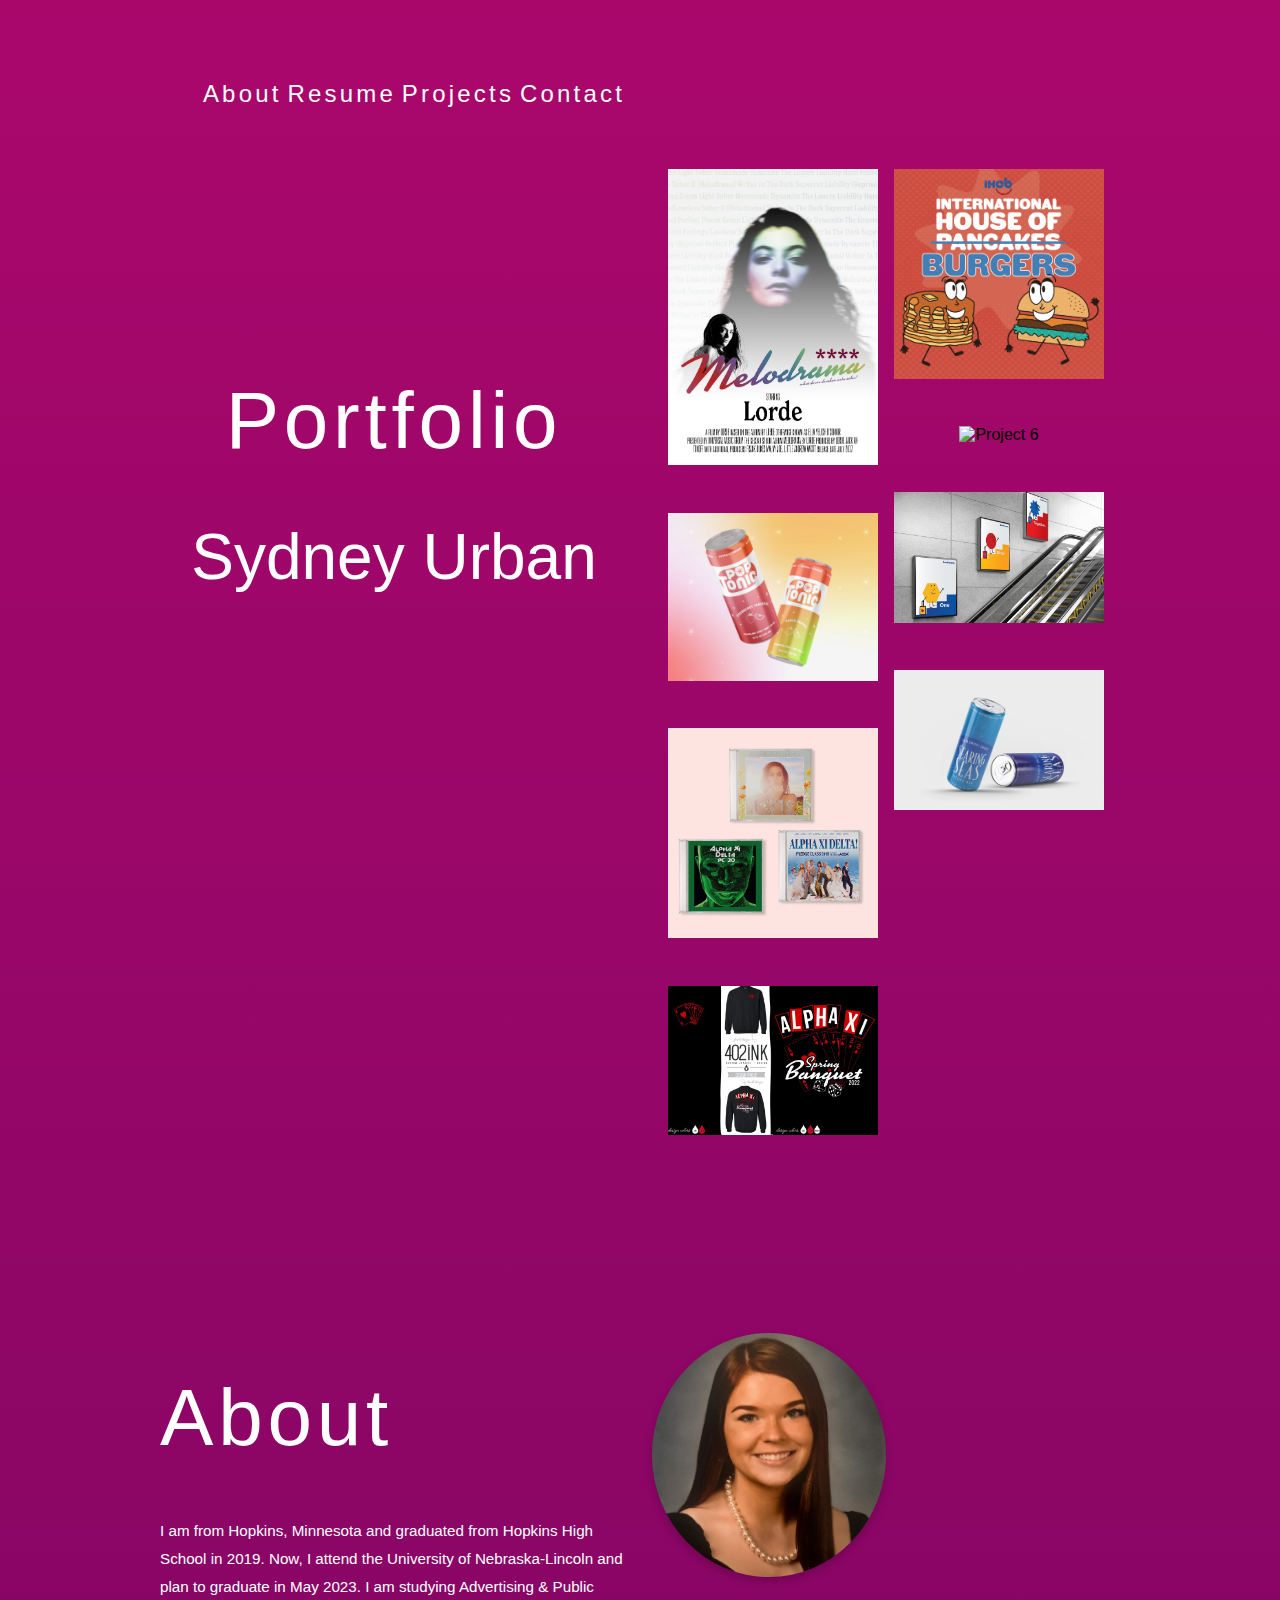
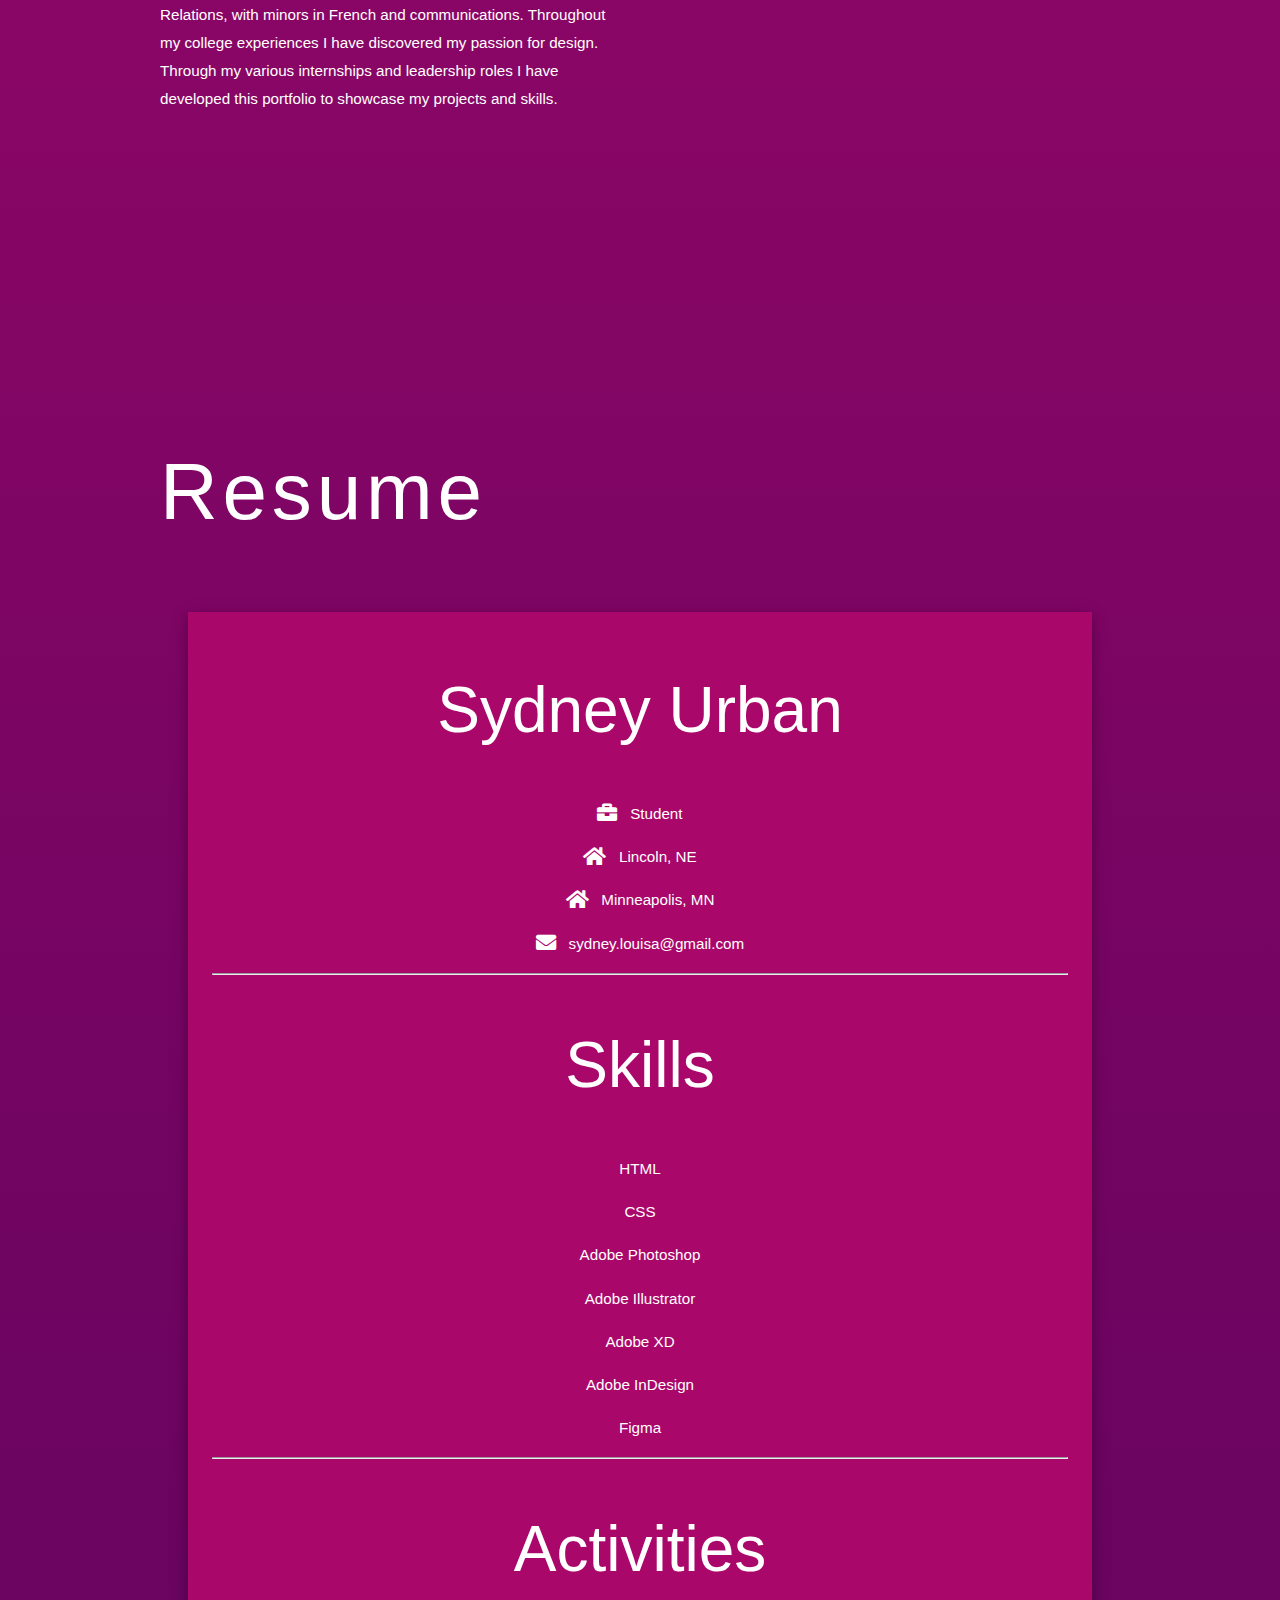
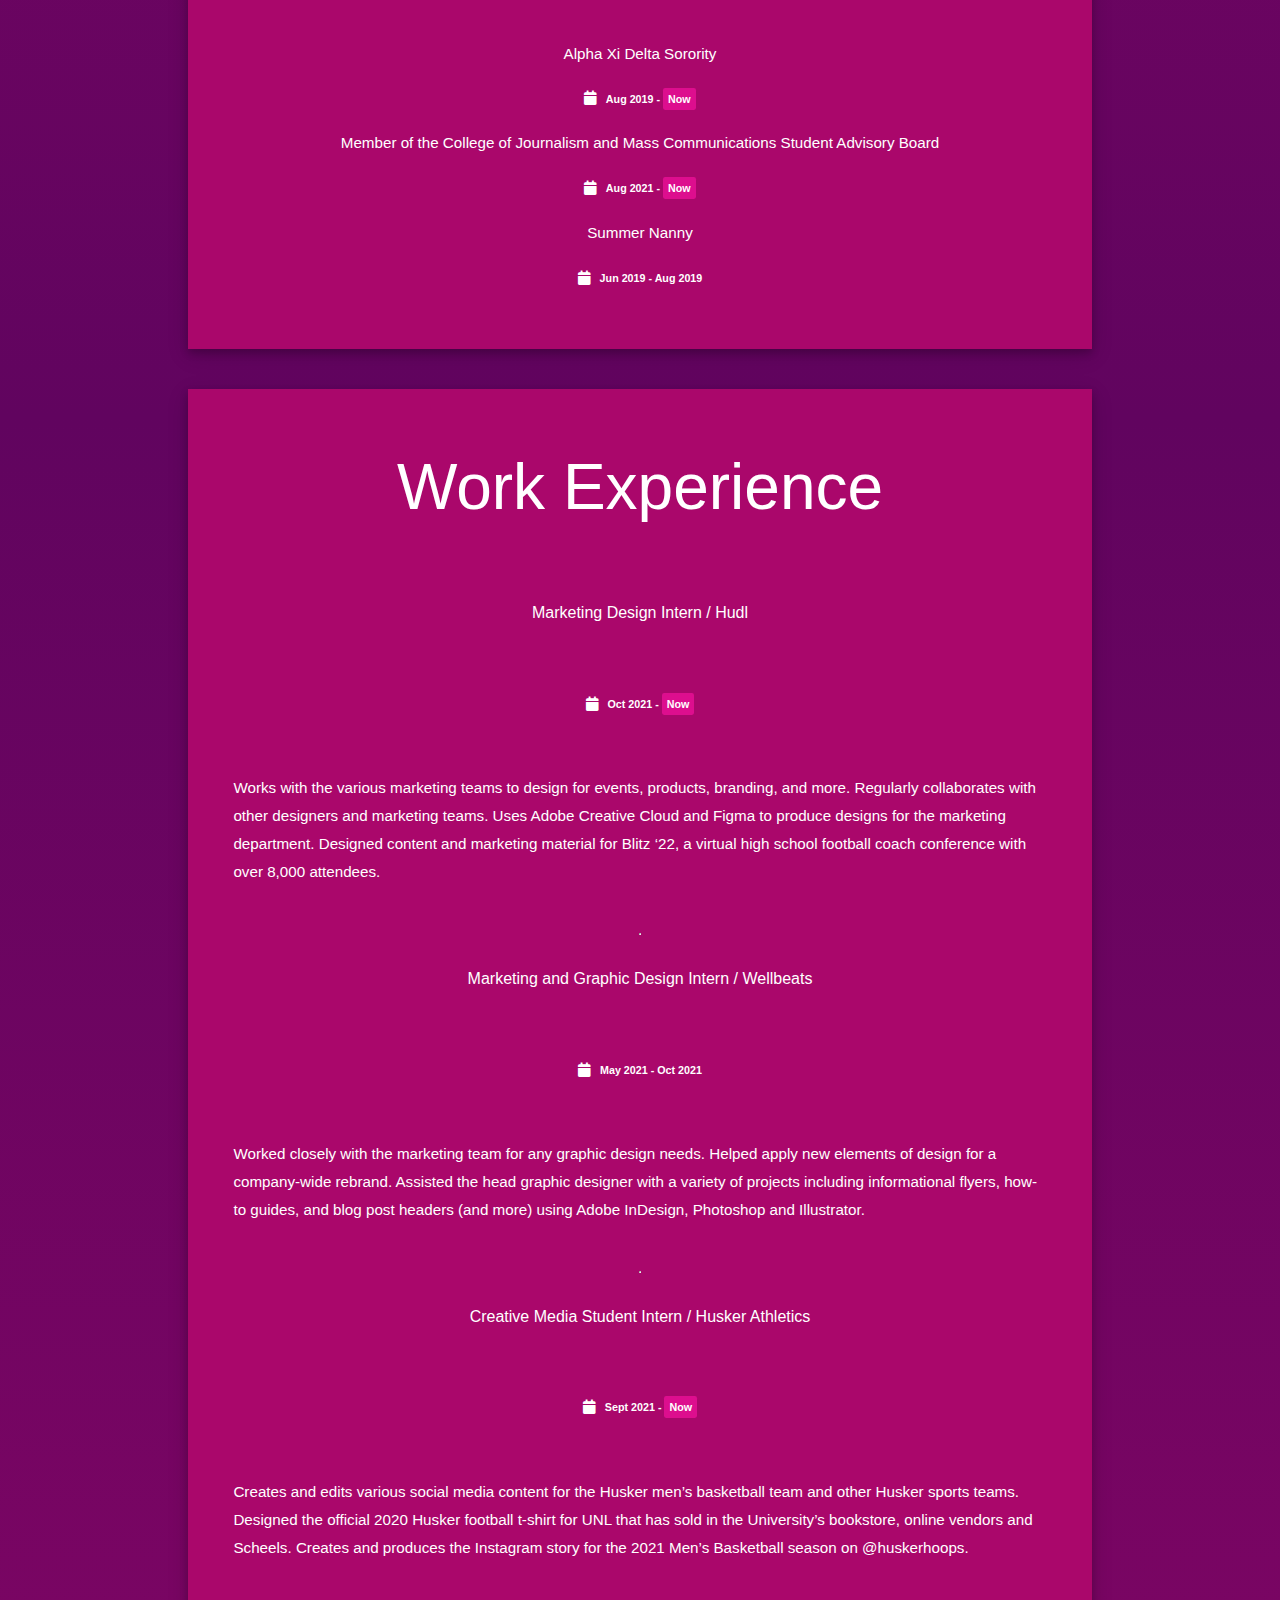
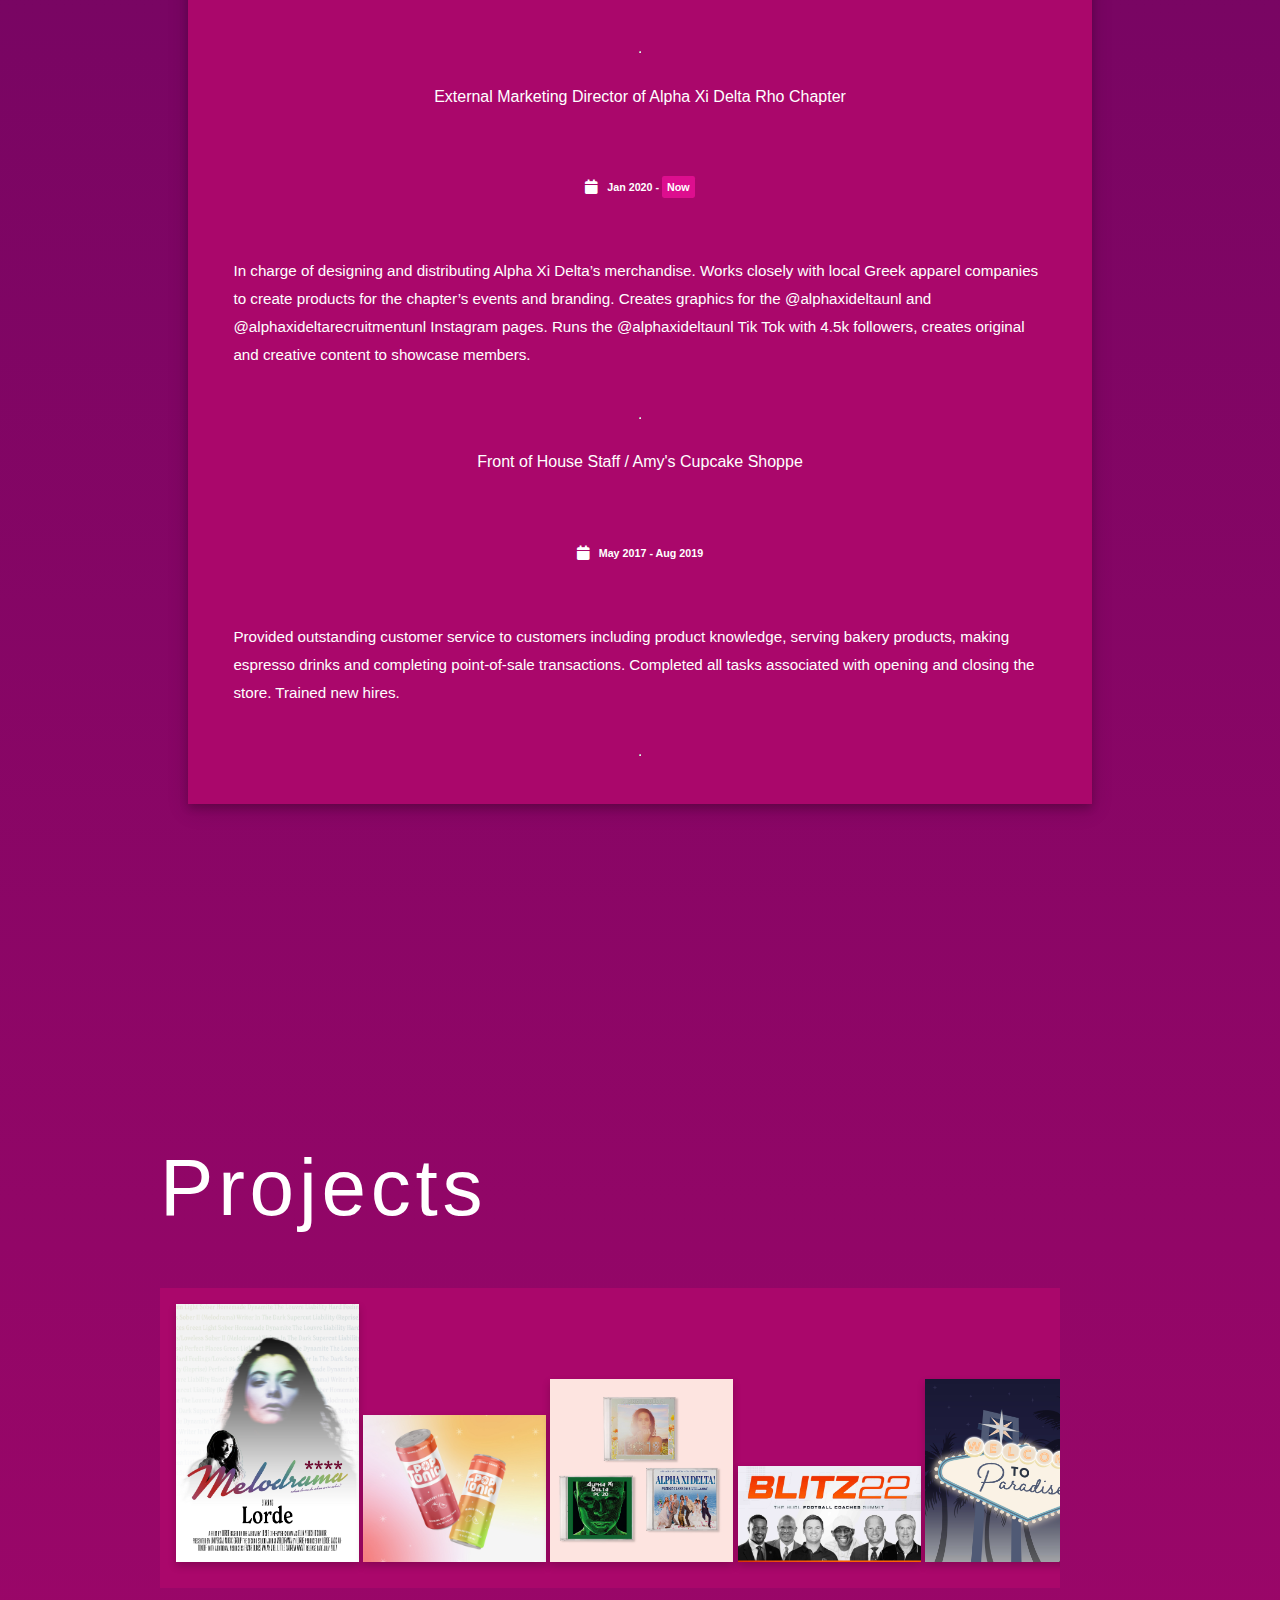
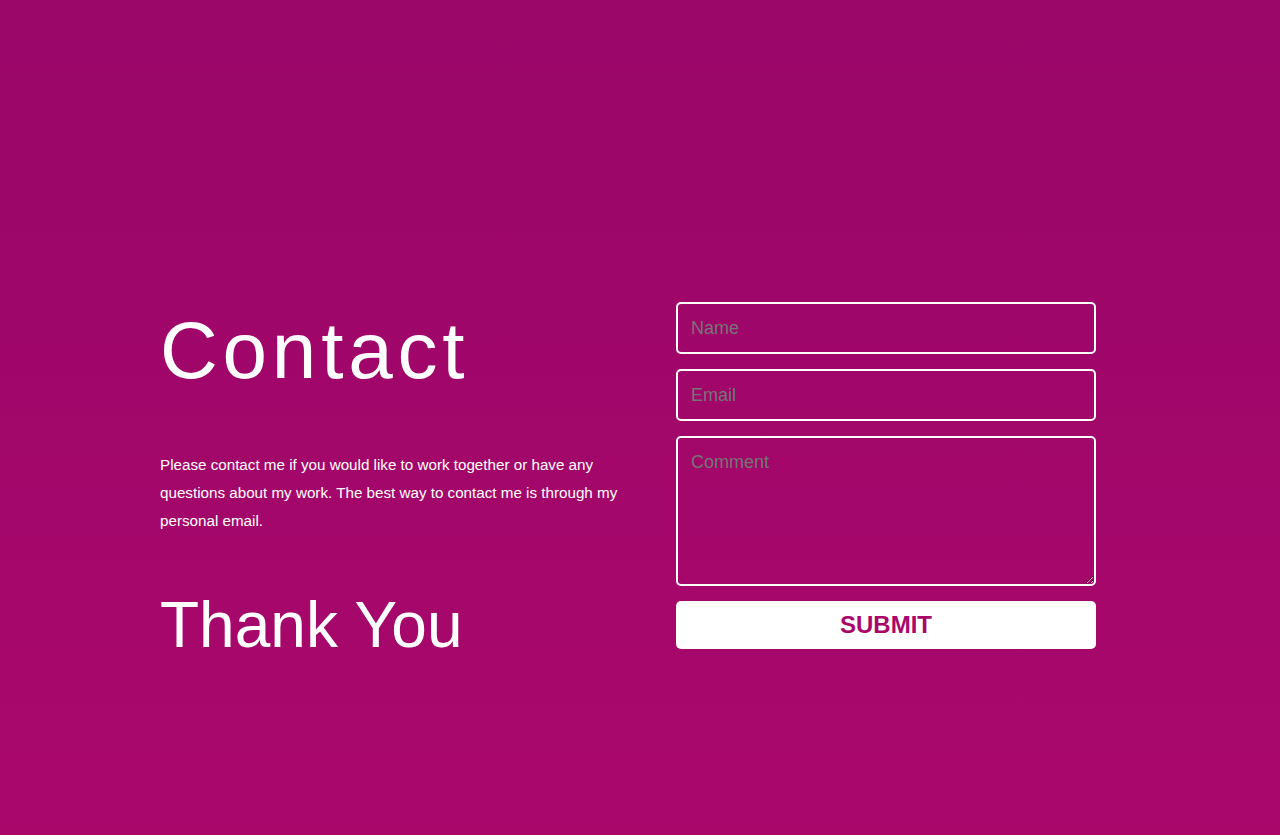
==== commit d60f60a5: "projectedits" ====
--- a/index.html
+++ b/index.html
@@ -6,6 +6,20 @@
     <link rel="stylesheet" href="index.css">
     <link rel="stylesheet" href="https://use.typekit.net/ymc2itm.css">
     <link rel="stylesheet" href="//use.fontawesome.com/releases/v5.0.7/css/all.css"/>
+    <link rel="icon" type="image/x-icon" href="/images/icon.png">
+    <script src="https://kit.fontawesome.com/2aeb15c78e.js" crossorigin="anonymous"></script>
+
+
+        <!-- Global site tag (gtag.js) - Google Analytics -->
+    <script async src="https://www.googletagmanager.com/gtag/js?id=G-TQGZW5PQR9"></script>
+    
+    <script>
+    window.dataLayer = window.dataLayer || [];
+    function gtag(){dataLayer.push(arguments);}
+    gtag('js', new Date());
+
+    gtag('config', 'G-TQGZW5PQR9');
+    </script>
 
 </head>
 <body>
@@ -23,9 +37,9 @@
     </nav>
     <section class="col-span-6 icons">
         <ul>
-            <li><a href="https://www.instagram.com/sydscreative/"><img src="images/instagram.png" alt="Instagram Icon" ></a></li>
-            <li><a href="https://www.linkedin.com/in/sydney-urban-7b74a8199/"><img src="images/linkedin.png" alt="Linkedin Icon"></a></li>
-        </ul>
+            <li><a href="https://www.instagram.com/sydscreative/"><i class="fa-brands fa-instagram fa-2x" alt="Instagram Icon"></i></a></li>
+            <li><a href="https://www.linkedin.com/in/sydney-urban-7b74a8199/"><i class="fa-brands fa-linkedin-in fa-2x" alt="Linkedin Icon"></i></a></li>
+         </ul>
     </section>
 
 <!-- top bar section -->
@@ -55,6 +69,8 @@
         document.body.scrollTop = 0; // For Safari
         document.documentElement.scrollTop = 0; // For Chrome, Firefox, IE and Opera
         }
+
+        // credit for button: https://www.w3schools.com/howto/howto_js_scroll_to_top.asp
     </script>
 
 <!-- end of back to top button  -->
@@ -67,17 +83,26 @@
 
     <section class="col-span-6 row">
         <section class="column">
-        <img src="images/poster1.jpg" alt="Project 1">
-        <img src="images/poster2.jpg" alt="Project 2">
-        <img src="images/poster3.jpg" alt="Project 3">
-        <img src="images/poster4.jpg" alt="Project 4">
+        <img src="images/poster1.jpg" class="work" alt="Project 1">
+        <p class="hovertext">Movie Poster</p>
+        <img src="images/poster2.jpg" class="work" alt="Project 2">
+        <p class="hovertext">Soda Packaging Design</p>
+        <img src="images/poster3.jpg" class="work"alt="Project 3">
+        <p class="hovertext">Alpha Xi Delta Social Post</p>
+        <img src="images/poster4.jpg" class="work"alt="Project 4">
+        <p class="hovertext">Crewneck Design</p>
         </section>
-        <section class="column">
-            <img src="images/poster5.jpg" alt="Project 5">
-            <img src="images/poster6.jpg" alt="Project 6">
-            <img src="images/poster7.jpg" alt="Project 7">
-            <img src="images/poster8.jpg" alt="Project 8">
-        </section>
+    <section class="column">
+        <img src="images/poster5.jpg" class="work" alt="Project 5">
+        <p class="hovertext">IHOB Illustration</p>
+        <img src="images/poster6.jpg" class="work" alt="Project 6">
+        <p class="hovertext">The Merry Box Packaging</p>
+        <img src="images/poster7.jpg" class="work" alt="Project 7">
+        <p class="hovertext">Southwest Ad Campaign</p>
+        <img src="images/poster8.jpg" class="work" alt="Project 8">
+        <p class="hovertext">Searing Seas Packaging</p>
+        
+    </section>
     </section>
 
 <!-- about section -->
@@ -85,18 +110,19 @@
     <section class="col-span-6 page2">
         <div id="about">
         <h1>About</h1>
-        <h3> I am from Hopkins, Minnesota and graduated from Hopkins 
+        <p> I am from Hopkins, Minnesota and graduated from Hopkins 
             High School in 2019. Now, I attend the University of Nebraska-Lincoln
              and plan to graduate in May 2023. I am studying Advertising & Public 
              Relations, with minors in French and communications. Throughout my college
             experiences I have discovered my passion for design. Through my various internships
             and leadership roles I have developed this portfolio to showcase my projects and skills. 
-        </h3>
+        </p>
         </div>
     </section>
 
 
     <section class="col-span-6 images centeralign">
+        <p><img src="images/Headshot.JPG" alt="Photo of Sydney" class="circle"></p>
 
     </section>
 
@@ -128,16 +154,16 @@
                   <p>Adobe Illustrator</p>
                   <p>Adobe XD</p>
                   <p>Adobe InDesign</p>
+                  <p>Figma</p>
                   <hr>
              <!--Activities-->      
                     <h2>Activities</h2>
                     <p>Alpha Xi Delta Sorority</p>
-                    <h6 style="color:#ffffff"><i class="fa fa-calendar fa-lg" style="color:#ffffff"></i> &nbsp; Aug 2011 -  <mark>Now</mark></h6>
+                    <h6 style="color:#ffffff"><i class="fa fa-calendar fa-lg" style="color:#ffffff"></i> &nbsp; Aug 2019 -  <mark>Now</mark></h6>
                     <p> Member of the College of Journalism and Mass Communications Student Advisory Board</p>
-                    <h6 style="color:#ffffff"><i class="fa fa-calendar fa-lg" style="color:#ffffff"></i> &nbsp; Aug 2011 - <mark>Now</mark></h6>
-                
+                    <h6 style="color:#ffffff"><i class="fa fa-calendar fa-lg" style="color:#ffffff"></i> &nbsp; Aug 2021 - <mark>Now</mark></h6>
                     <p>Summer Nanny</p>
-                    <h6 style="color:#ffffff"><i class="fa fa-calendar fa-lg" style="color:#ffffff"></i> &nbsp; Aug 2011 - Dec 2014</h6>
+                    <h6 style="color:#ffffff"><i class="fa fa-calendar fa-lg" style="color:#ffffff"></i> &nbsp; Jun 2019 - Aug 2019</h6>
                </div>
               </div> 
             </div>
@@ -148,9 +174,9 @@
                <div class="exper-panel">
                 <h2>Work Experience</h2>
                 <div class="container">
-                    <h5 class="title"><b> Marketing Design Intern / hudl.com</b></h5>
-                    <h6 style="color: #ffffff"><i class="fa fa-calendar fa-lg" style="color:#ffffff"></i> &nbsp; Jan 2015 - <mark>Now</mark></h6>
-                    <p>Works with the various marketing teams to design for events, products, branding, 
+                    <h5 class="title"><b> Marketing Design Intern / Hudl</b></h5>
+                    <h6 style="color: #ffffff"><i class="fa fa-calendar fa-lg" style="color:#ffffff"></i> &nbsp; Oct 2021 - <mark>Now</mark></h6>
+                    <p class="alignleft">Works with the various marketing teams to design for events, products, branding, 
                         and more. Regularly collaborates with other designers and marketing teams. Uses
                         Adobe Creative Cloud and Figma to produce designs for the marketing department.
                         Designed content and marketing material for Blitz ‘22, a virtual high school football
@@ -158,15 +184,18 @@
                     <hr>
                 </div>
                 <div class="container">
-                    <h5 class="title"><b> Marketing and Graphic Design Intern  / wellbeats.com</b></h5>
-                    <h6 style="color:#ffffff"><i class="fa fa-calendar fa-lg" style="color:#ffffff"></i> &nbsp; Aug 2011 - <mark>Now</mark></h6>
-                    <p>Lorem ipsum dolor sit amet. Praesentium magnam consectetur vel in deserunt aspernatur est reprehenderit sunt hic. Nulla tempora soluta ea et odio, unde doloremque repellendus iure, iste.</p>
+                    <h5 class="title"><b> Marketing and Graphic Design Intern  / Wellbeats </b></h5>
+                    <h6 style="color:#ffffff"><i class="fa fa-calendar fa-lg" style="color:#ffffff"></i> &nbsp; May 2021 - Oct 2021</h6>
+                    <p class="alignleft"> Worked closely with the marketing team for any graphic design needs. 
+                        Helped apply new elements of design for a company-wide rebrand. Assisted the head graphic 
+                        designer with a variety of projects including informational flyers, how-to guides, and blog
+                         post headers (and more) using Adobe InDesign, Photoshop and Illustrator.</p>
                     <hr>
                   </div>
                   <div class="container">
-                    <h5 class="title"><b> Creative Media Student Intern / huskers.com</b></h5>
-                    <h6 style="color:#ffffff"><i class="fa fa-calendar fa-lg" style="color:#ffffff"></i> &nbsp; June 2005 - <mark>Now</mark></h6>
-                    <p>Creates and edits various social media content for the Husker men’s 
+                    <h5 class="title"><b> Creative Media Student Intern / Husker Athletics</b></h5>
+                    <h6 style="color:#ffffff"><i class="fa fa-calendar fa-lg" style="color:#ffffff"></i> &nbsp; Sept 2021 - <mark>Now</mark></h6>
+                    <p class="alignleft">Creates and edits various social media content for the Husker men’s 
                         basketball team and other Husker sports teams. Designed the official
                         2020 Husker football t-shirt for UNL that has sold in the University’s
                         bookstore, online vendors and Scheels. Creates and produces the Instagram
@@ -176,8 +205,8 @@
                   </div>
                   <div class="container">
                     <h5><b> External Marketing Director of Alpha Xi Delta Rho Chapter </b></h5>
-                    <h6 style="color: #ffffff"><i class="fa fa-calendar fa-lg" style="color:#ffffff"></i> &nbsp; Jan 2015 - <mark>Now</mark></h6>
-                    <p> In charge of designing and distributing Alpha Xi Delta’s merchandise. 
+                    <h6 style="color: #ffffff"><i class="fa fa-calendar fa-lg" style="color:#ffffff"></i> &nbsp; Jan 2020 - <mark>Now</mark></h6>
+                    <p class="alignleft"> In charge of designing and distributing Alpha Xi Delta’s merchandise. 
                         Works closely with local Greek apparel companies to create products 
                         for the chapter’s events and branding. Creates graphics for the 
                         @alphaxideltaunl and @alphaxideltarecruitmentunl Instagram pages. 
@@ -187,9 +216,9 @@
                     <hr>
                 </div>
                 <div class="container">
-                    <h5><b> Front of House Staff / amyscupcakeshoppe.com</b></h5>
-                    <h6 style="color: #ffffff"><i class="fa fa-calendar fa-lg" style="color:#ffffff"></i> &nbsp; Jan 2015 - <mark>Now</mark></h6>
-                    <p>Provided outstanding customer service to customers including 
+                    <h5><b> Front of House Staff / Amy's Cupcake Shoppe</b></h5>
+                    <h6 style="color: #ffffff"><i class="fa fa-calendar fa-lg" style="color:#ffffff"></i> &nbsp; May 2017 - Aug 2019 </h6>
+                    <p class="alignleft">Provided outstanding customer service to customers including 
                         product knowledge, serving bakery products, making espresso 
                         drinks and completing point-of-sale transactions. Completed
                          all tasks associated with opening and closing the store. 
@@ -237,10 +266,10 @@
     <section class="col-span-6 page2">
         <div id="contact">
         <h1>Contact</h1>
-        <h3> Please contact me if you would like to work 
+        <p> Please contact me if you would like to work 
             together or have any questions about my work. 
             The best way to contact me is through my personal email.
-       </h3>
+        </p>
             <h2> Thank You </h2>
         </div>
 
--- a/index.css
+++ b/index.css
@@ -50,8 +50,16 @@
 body{
     margin: 0;
     background-image:  linear-gradient(#AA076B, #61045F, #AA076B);
-
-}
+}
+
+.fa-brands {
+  width: 50px;
+
+}
+
+
+
+
 
 h1 {
     font-family: bebas-neue, sans-serif;
@@ -95,15 +103,46 @@
 
 
 p, ul, ol {
-    font-size: 0.85rem;
+    font-size: 0.95rem;
     line-height: 1.75rem;
-    color: var(--neutral-light)
+    color: var(--neutral-light);
+}
+
+
+.alignleft {
+  text-align: left;
+}
+
+.circle {
+  justify-content: center;
+  max-width: 50%;
+  max-height: auto;
+  box-shadow: 0 4px 8px 0 rgba(0, 0, 0, 0.2);
+  border-radius: 50%;
+
 }
 
 img {
     max-width: 100%;
 }
 
+.work:hover {
+
+}
+
+.hovertext {
+  opacity: 0;
+  margin-top: 0;
+  margin-bottom: 0.75em;
+
+}
+
+.hovertext:hover{
+  opacity: 100;
+  background-color: var(--neutral-light);
+  color: var(--third-color);
+  transition: all 0.3s;
+}
 
 
 
@@ -118,8 +157,7 @@
 
 .container > * {
     grid-column: span 12;
-}
-                                                       
+}                            
 
 /* Desktop Layout */
 @media screen and (min-width: 40rem)
@@ -175,8 +213,7 @@
         .col-span-6{
             grid-column: span 6; 
             /* background-color: lavender; */
-
-        }
+         }
         .col-span-7{
             grid-column: span 7; 
             background-color: #eb3838;
@@ -201,6 +238,7 @@
             padding-top: 7.5rem;
             padding-bottom: 7.5rem;
         }
+
 
 
         nav ul {
@@ -255,7 +293,7 @@
     }
 
 .feedback-input {
-  color:var(--neutral-grey);
+  color:var(--neutral-light);
   font-family: Helvetica, sans-serif;
   font-weight:500;
   font-size: 18px;
@@ -353,7 +391,7 @@
   }
   .info-panel, .exper-panel, .edu-panel {
     font-size: 16px;
-    color: #666666;
+    color: var(--neutral-light);
     padding: 0.5em 1.5em;    
   }
   .skills-bar, .language-bar {
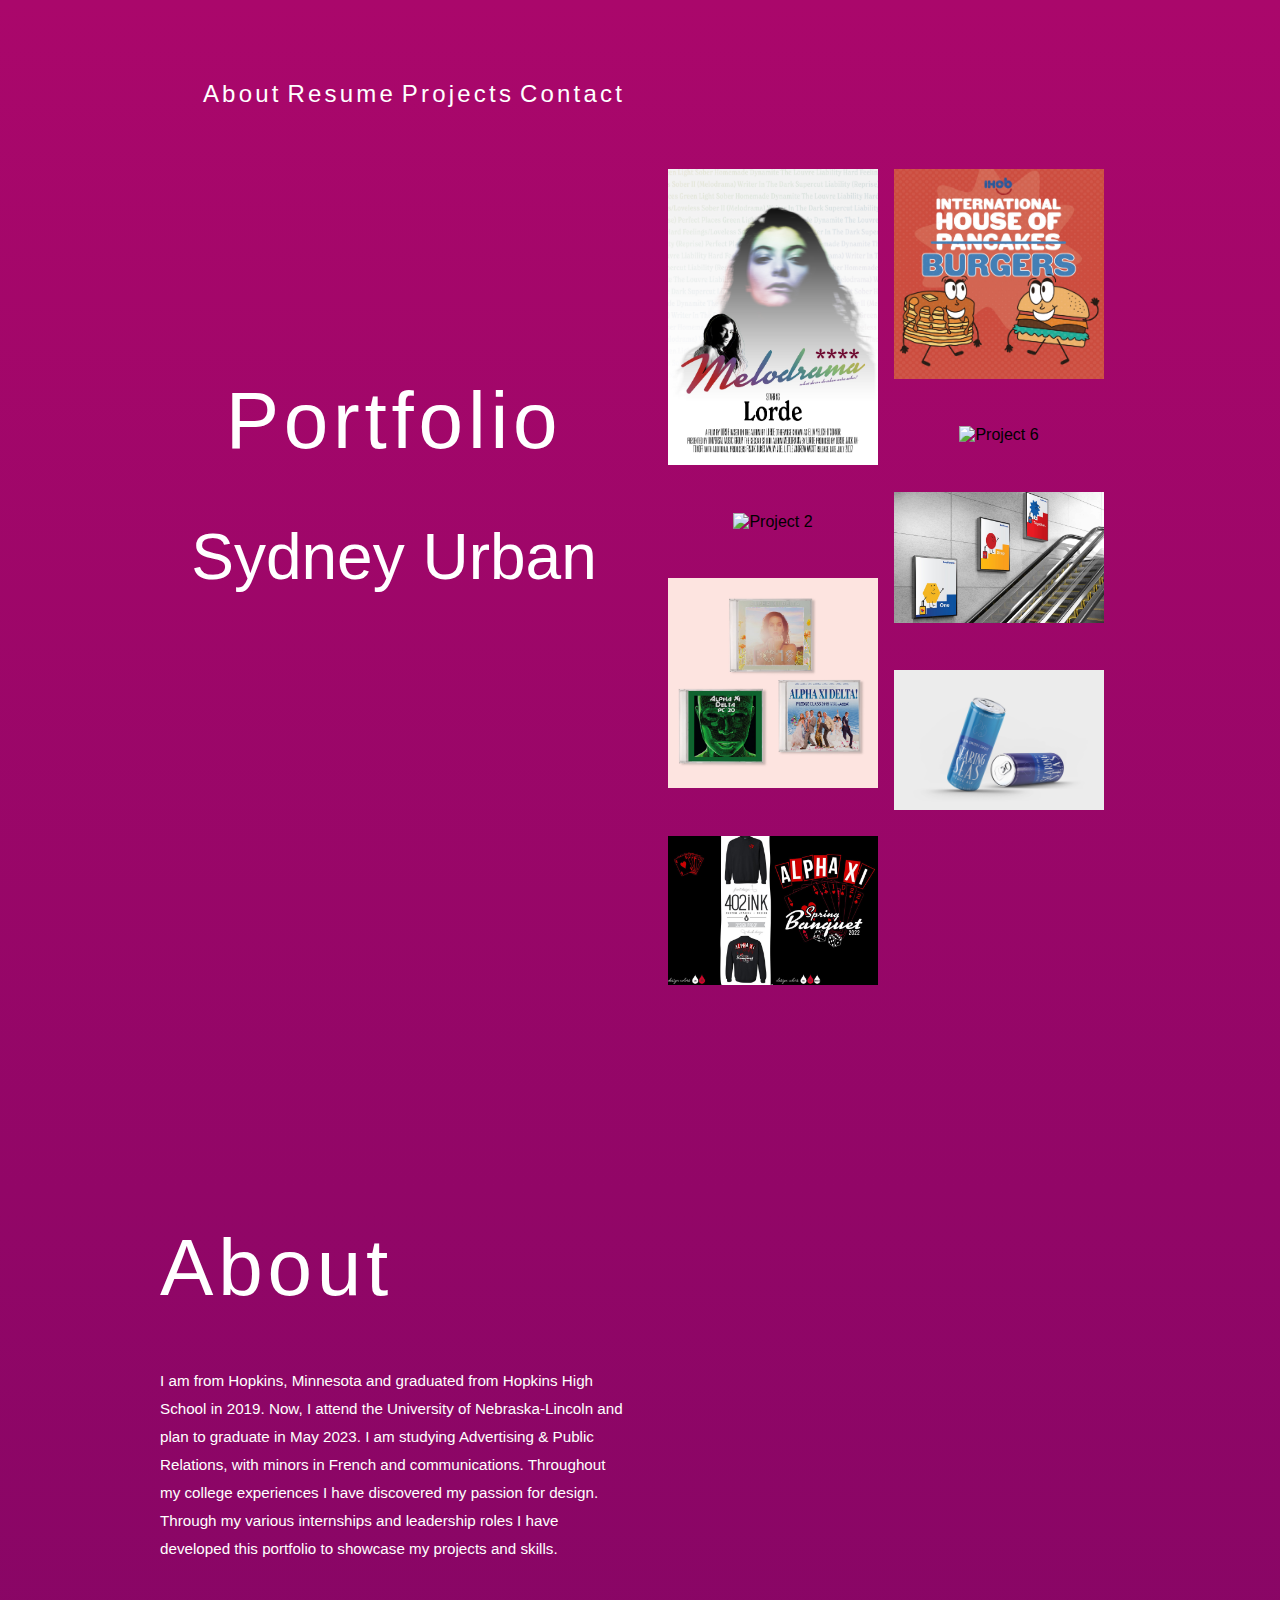
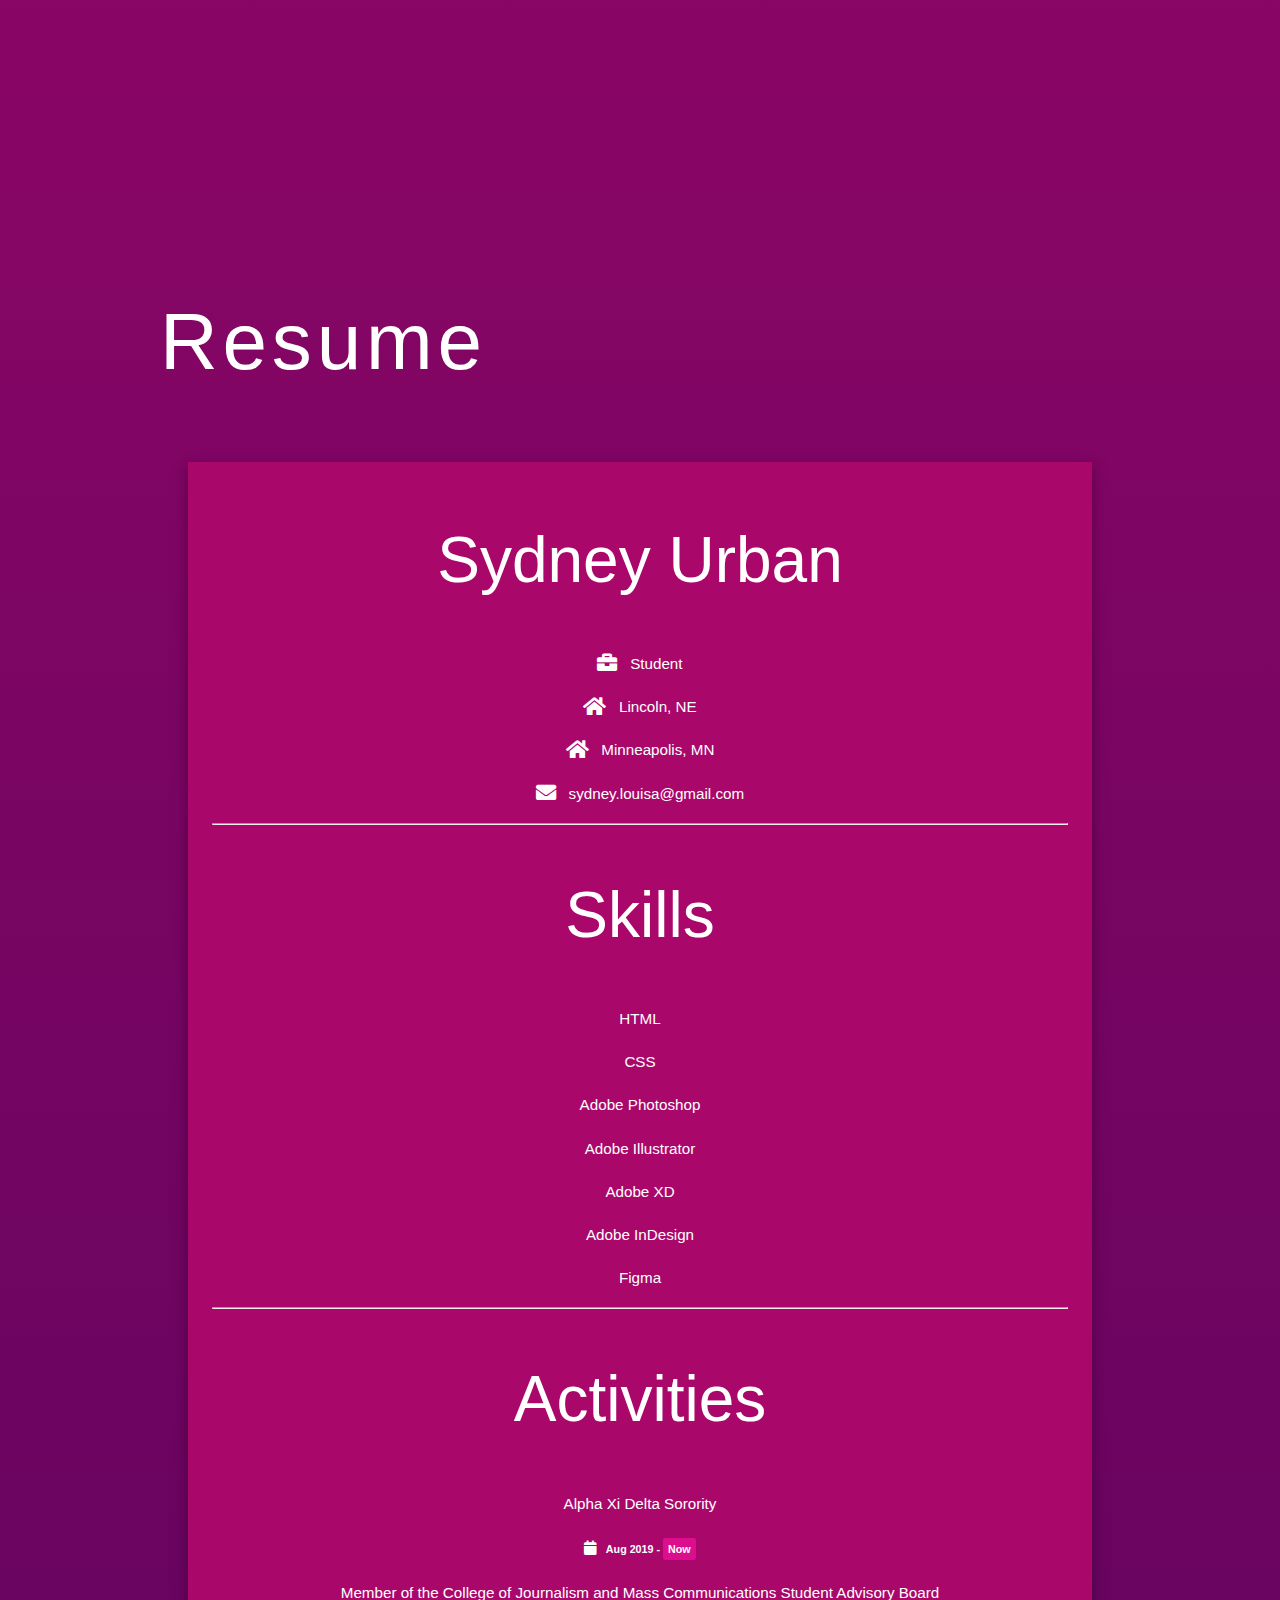
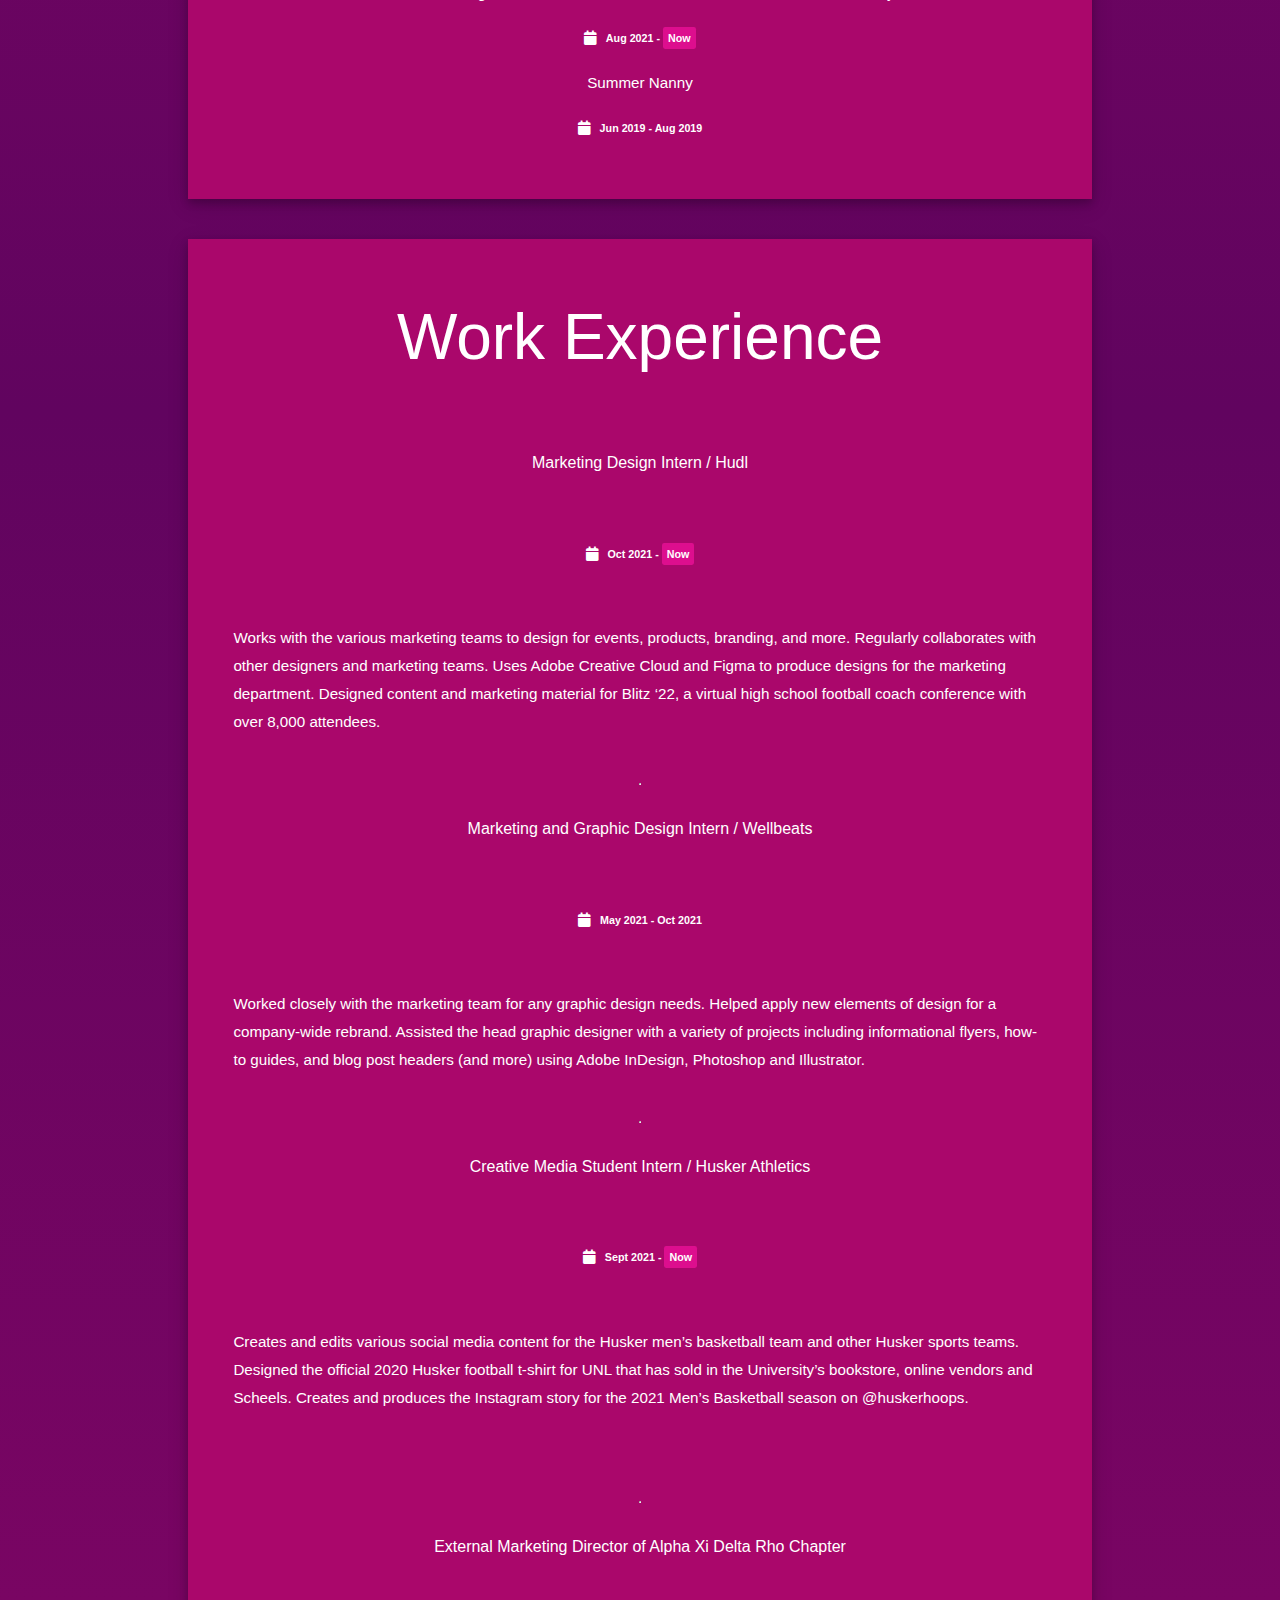
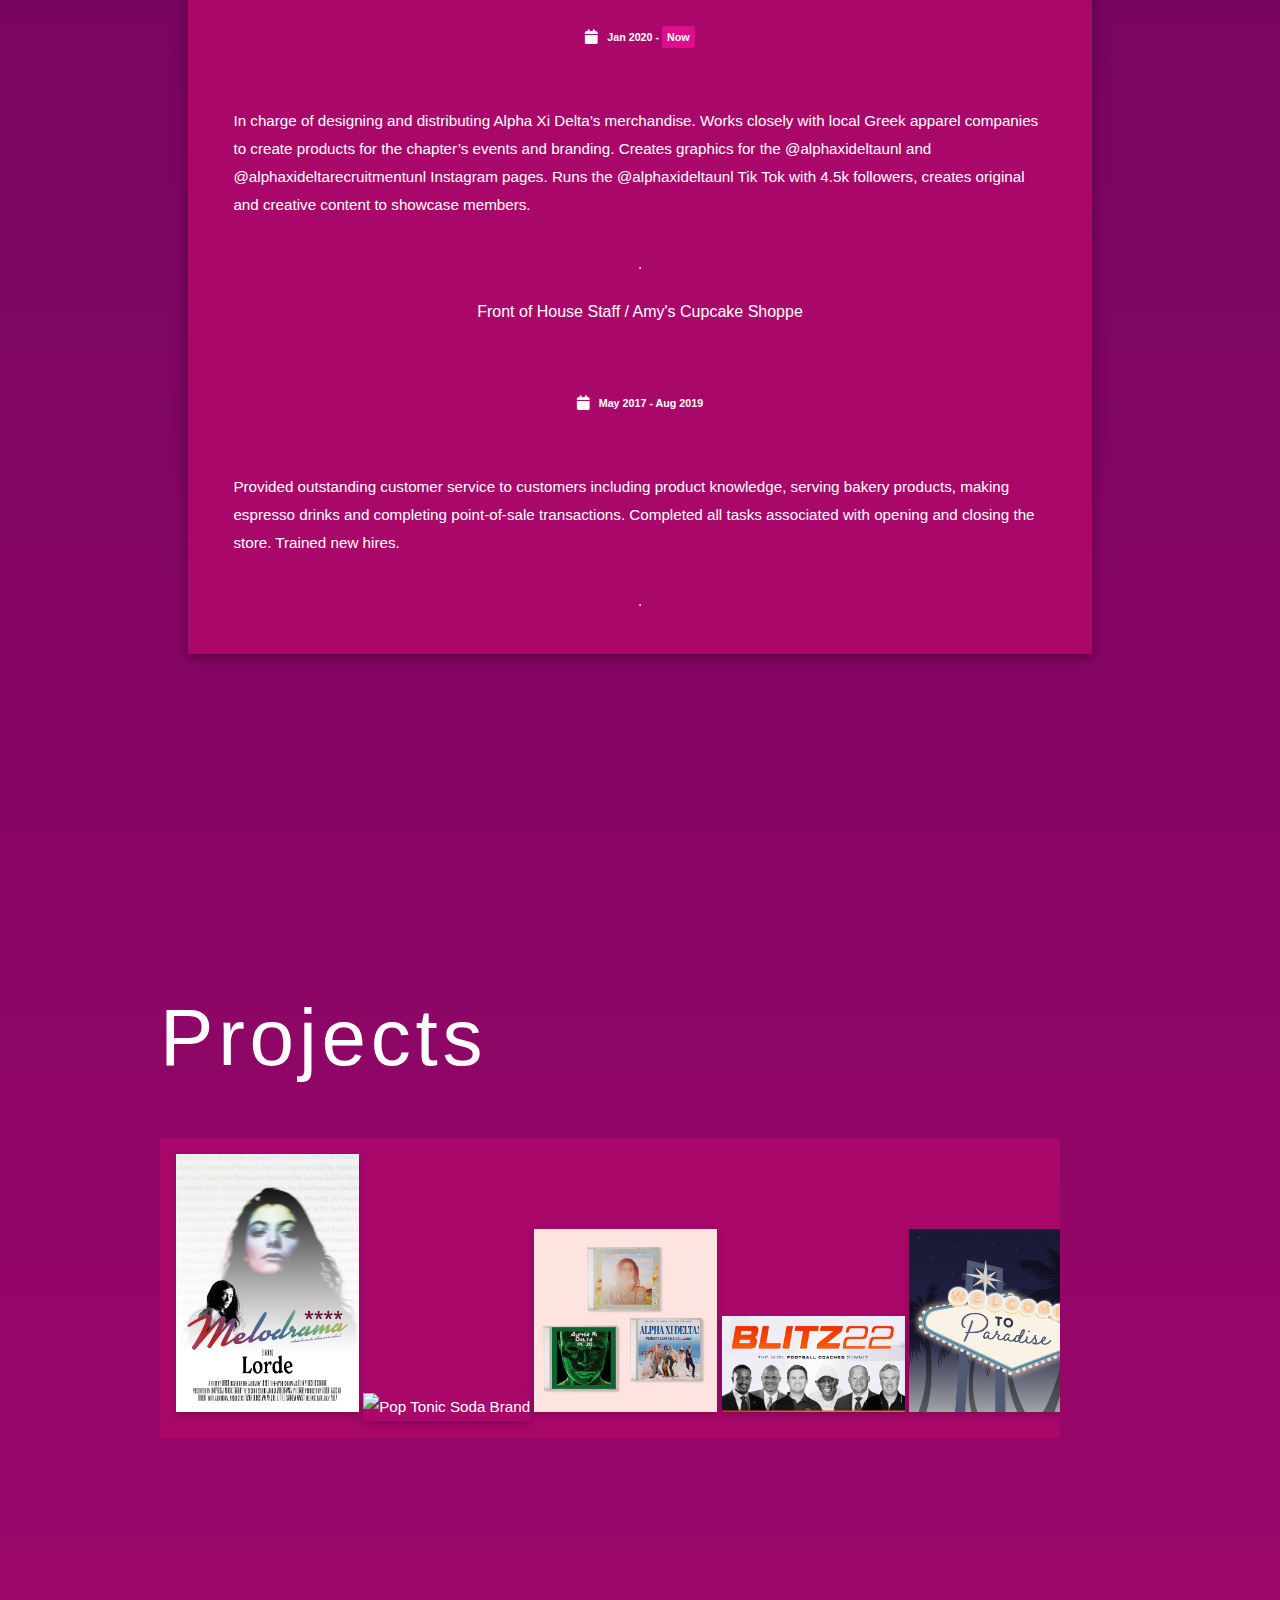
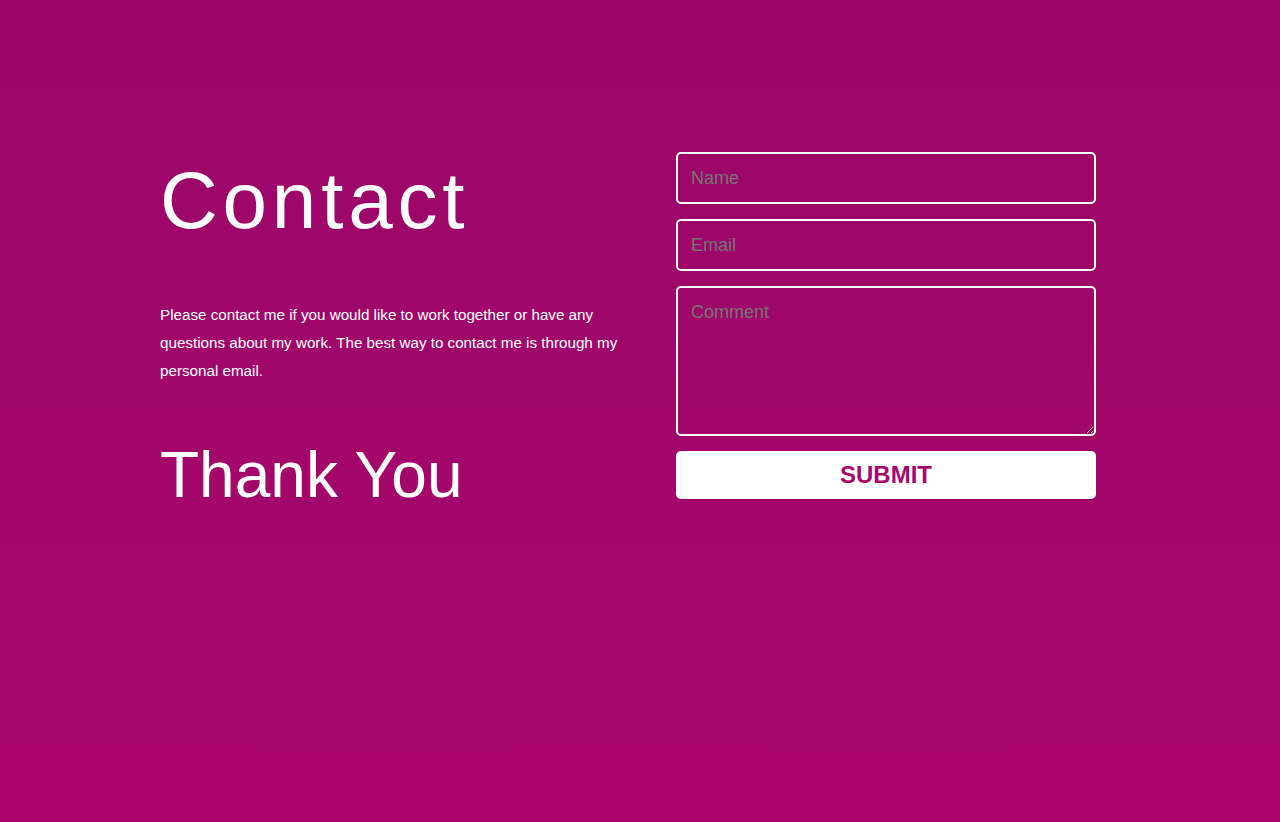
==== commit de43229e: "finalmaybe" ====
--- a/index.html
+++ b/index.html
@@ -2,6 +2,7 @@
 <html lang="en">
 <head>
     <meta charset="UTF-8">
+    <meta name="description" content="Sydney Urban's graphic design portfolio."/>
     <title>Sydney Urban Portfolio</title>
     <link rel="stylesheet" href="index.css">
     <link rel="stylesheet" href="https://use.typekit.net/ymc2itm.css">
@@ -20,7 +21,6 @@
 
     gtag('config', 'G-TQGZW5PQR9');
     </script>
-
 </head>
 <body>
 <div class="container">
@@ -121,10 +121,10 @@
     </section>
 
 
-    <section class="col-span-6 images centeralign">
+    <!-- <section class="col-span-6 images centeralign">
         <p><img src="images/Headshot.JPG" alt="Photo of Sydney" class="circle"></p>
 
-    </section>
+    </section> -->
 
  <!-- end of about section -->
 
@@ -284,6 +284,13 @@
         </form>
     </section>
 
+    <section class="bottom">
+        <ul>
+            <li><a href="https://www.instagram.com/sydscreative/"><i class="fa-brands fa-instagram fa-2x" alt="Instagram Icon"></i></a></li>
+            <li><a href="https://www.linkedin.com/in/sydney-urban-7b74a8199/"><i class="fa-brands fa-linkedin-in fa-2x" alt="Linkedin Icon"></i></a></li>
+         </ul>
+    </section>
+    
 <!-- end of contact section -->
         
 </div> 
--- a/index.css
+++ b/index.css
@@ -47,7 +47,7 @@
     font-family: sans-serif;
 }
 
-body{
+body {
     margin: 0;
     background-image:  linear-gradient(#AA076B, #61045F, #AA076B);
 }
@@ -142,6 +142,7 @@
   background-color: var(--neutral-light);
   color: var(--third-color);
   transition: all 0.3s;
+  cursor: default;
 }
 
 
@@ -158,6 +159,24 @@
 .container > * {
     grid-column: span 12;
 }                            
+
+
+@media screen and (max-width: 40rem)
+{    ul.galleryimages li {
+  display: inline;
+  width: 50px;
+  height: 50px;
+}
+
+ul.galleryimages li img {
+  display: inline;
+  width: 150px;
+  height: auto;
+  box-shadow: 0 4px 8px 0 rgba(0, 0, 0, 0.2) }
+
+}
+
+
 
 /* Desktop Layout */
 @media screen and (min-width: 40rem)
@@ -192,31 +211,24 @@
 
         .col-span-1{
             grid-column: span 1; 
-            background-color: #65eb38;
         }
         .col-span-2{
             grid-column: span 2; 
-            background-color: #38ebe8;
         }
         .col-span-3{
             grid-column: span 3; 
-            background-color: #8612b3;
         }
         .col-span-4{
             grid-column: span 4; 
-            background-color: #bf7a20;
         }
         .col-span-5{
             grid-column: span 5; 
-            background-color: #bf203d;
         }
         .col-span-6{
             grid-column: span 6; 
-            /* background-color: lavender; */
          }
         .col-span-7{
             grid-column: span 7; 
-            background-color: #eb3838;
         }
         .col-span-12 {
             grid-column: span 12;
@@ -432,3 +444,12 @@
     position: sticky; 
   }
 
+
+  .bottom ul {
+    list-style-type: none;
+    display: flex;
+    margin: 5px 5px;
+    flex-flow: row wrap;
+    float: left;
+    padding: 2rem;
+}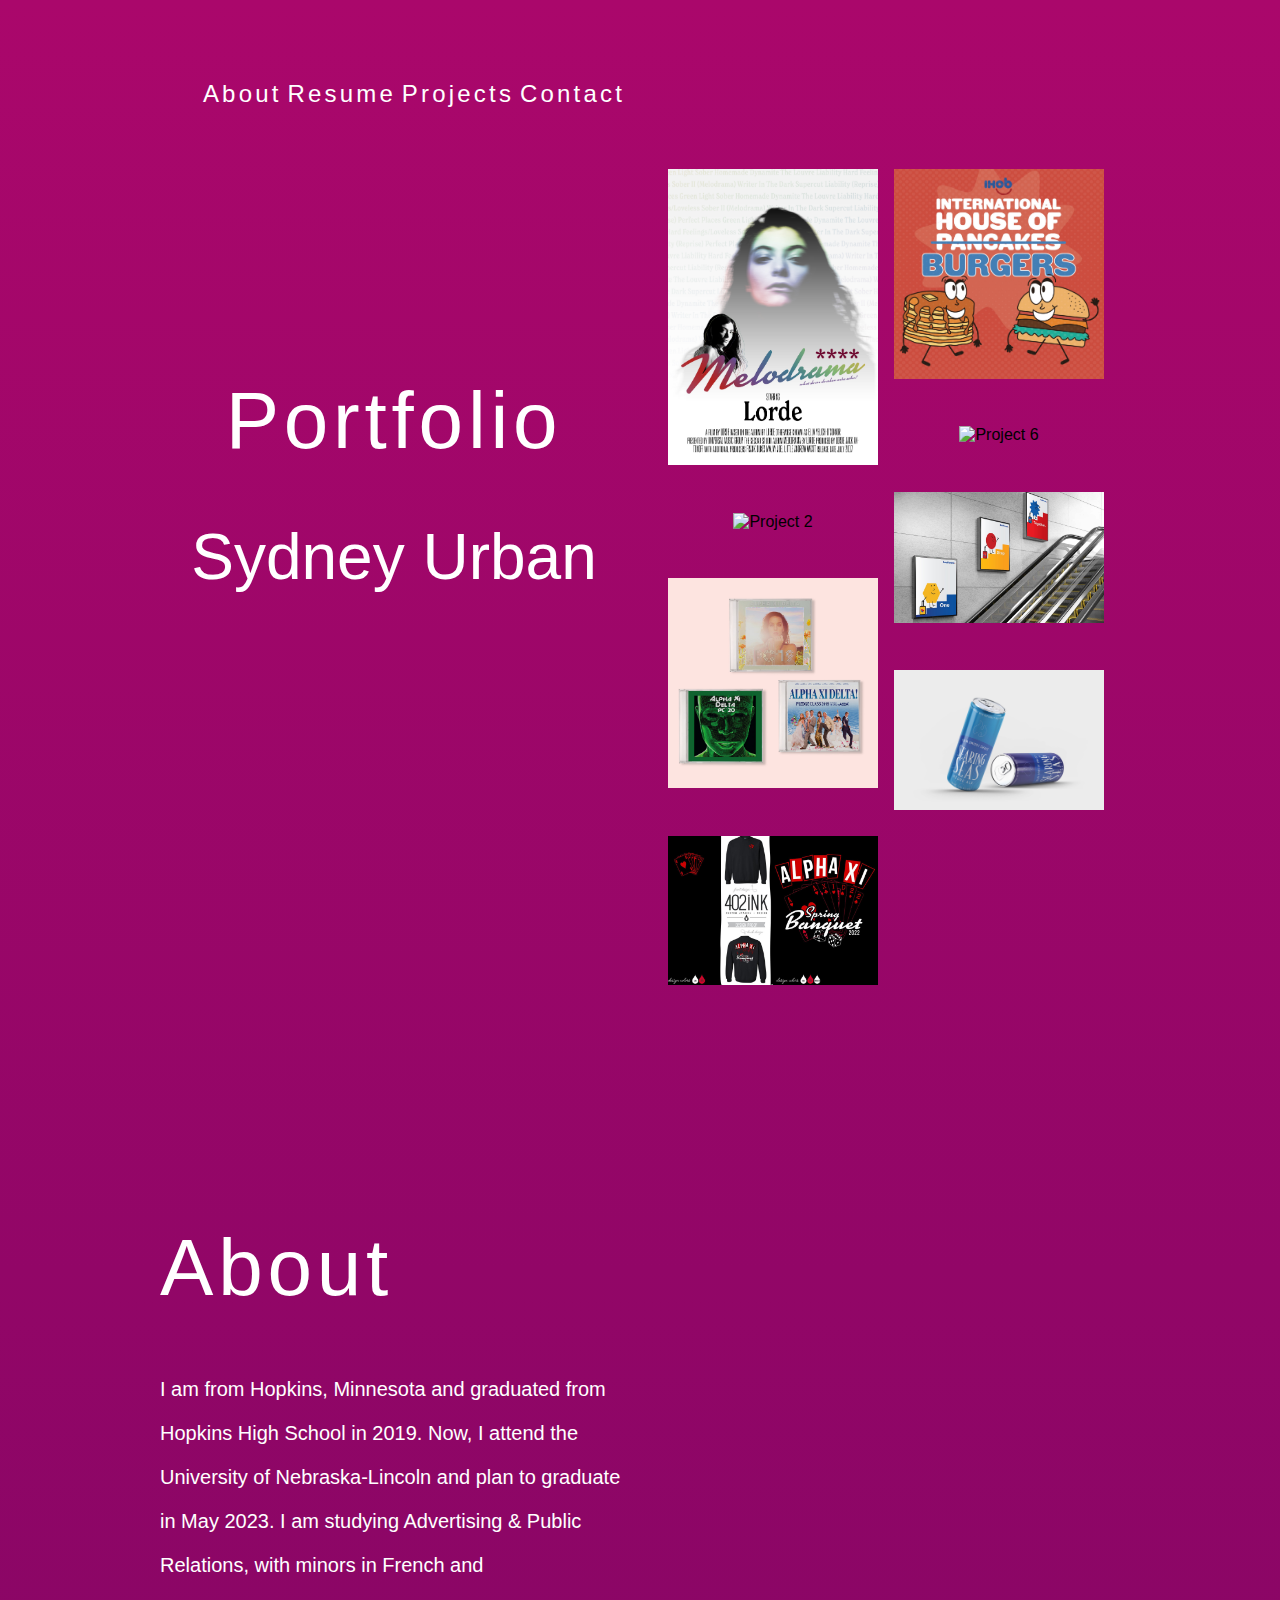
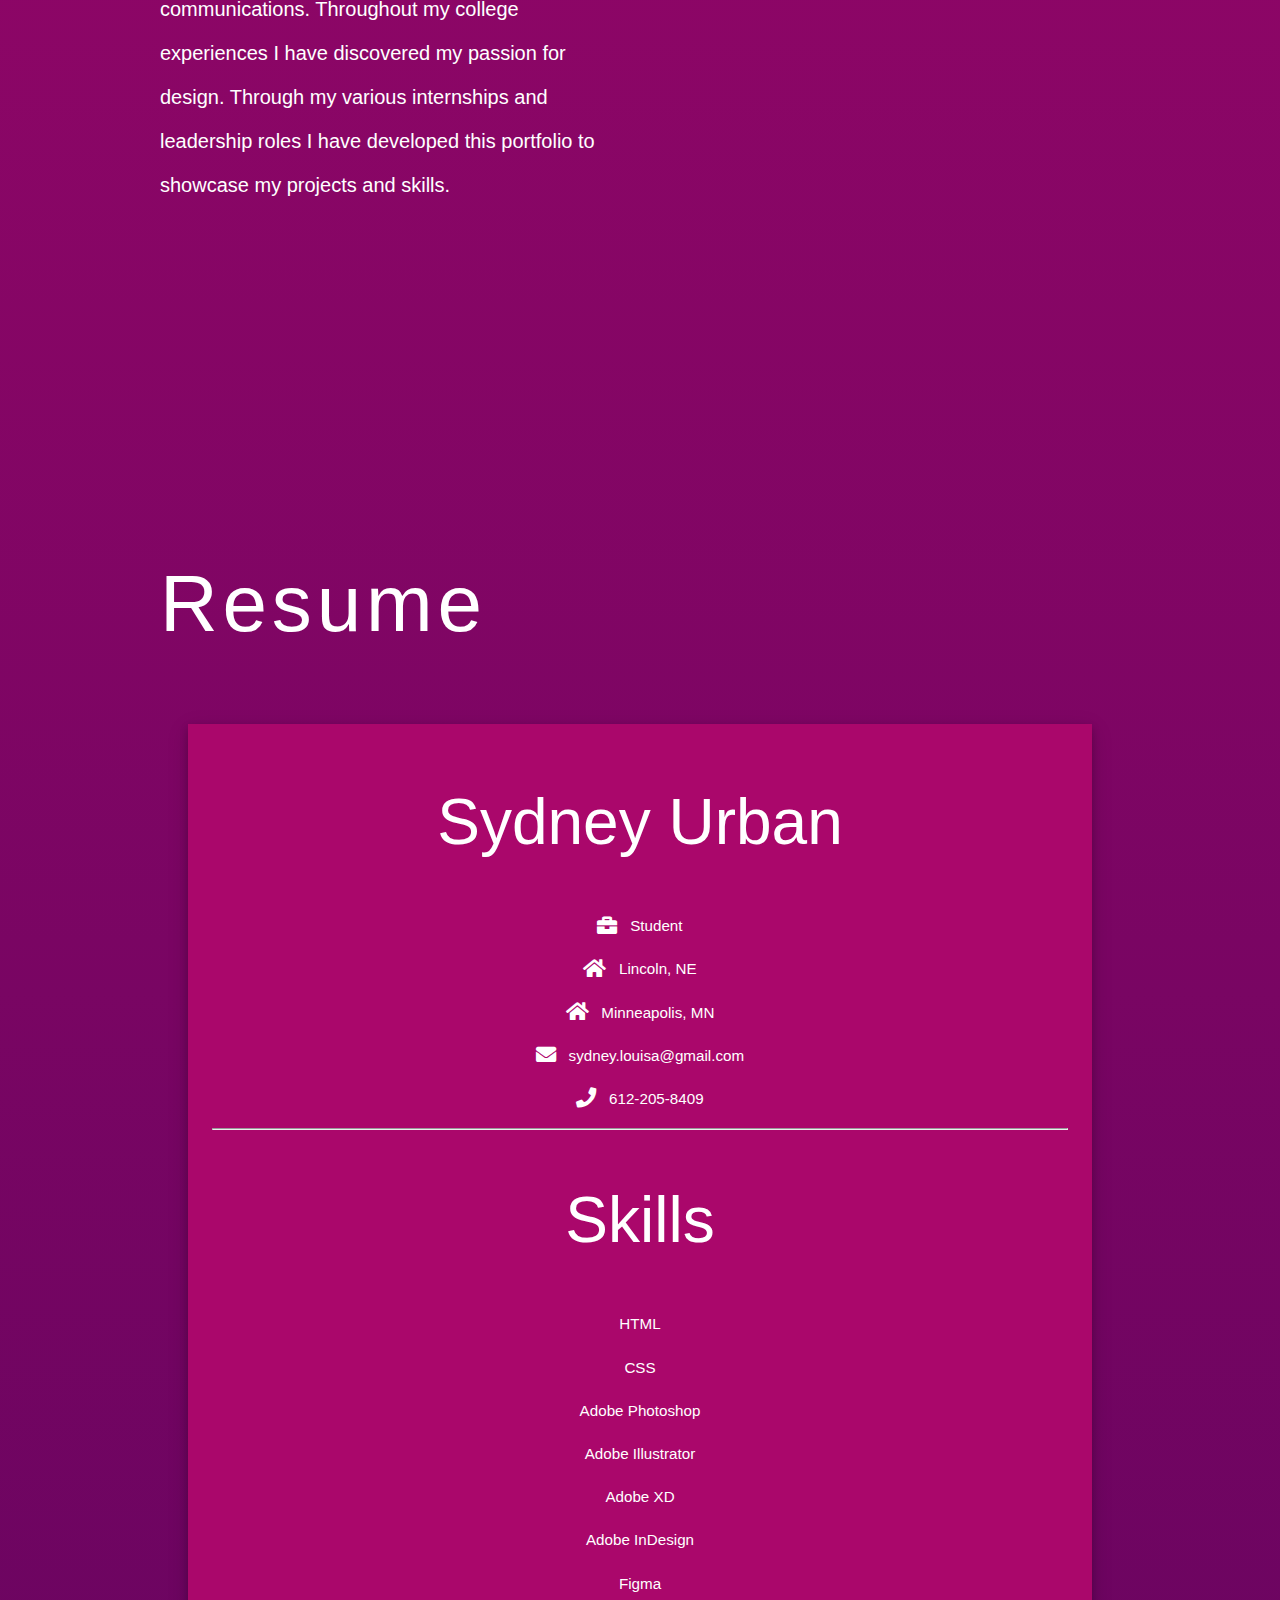
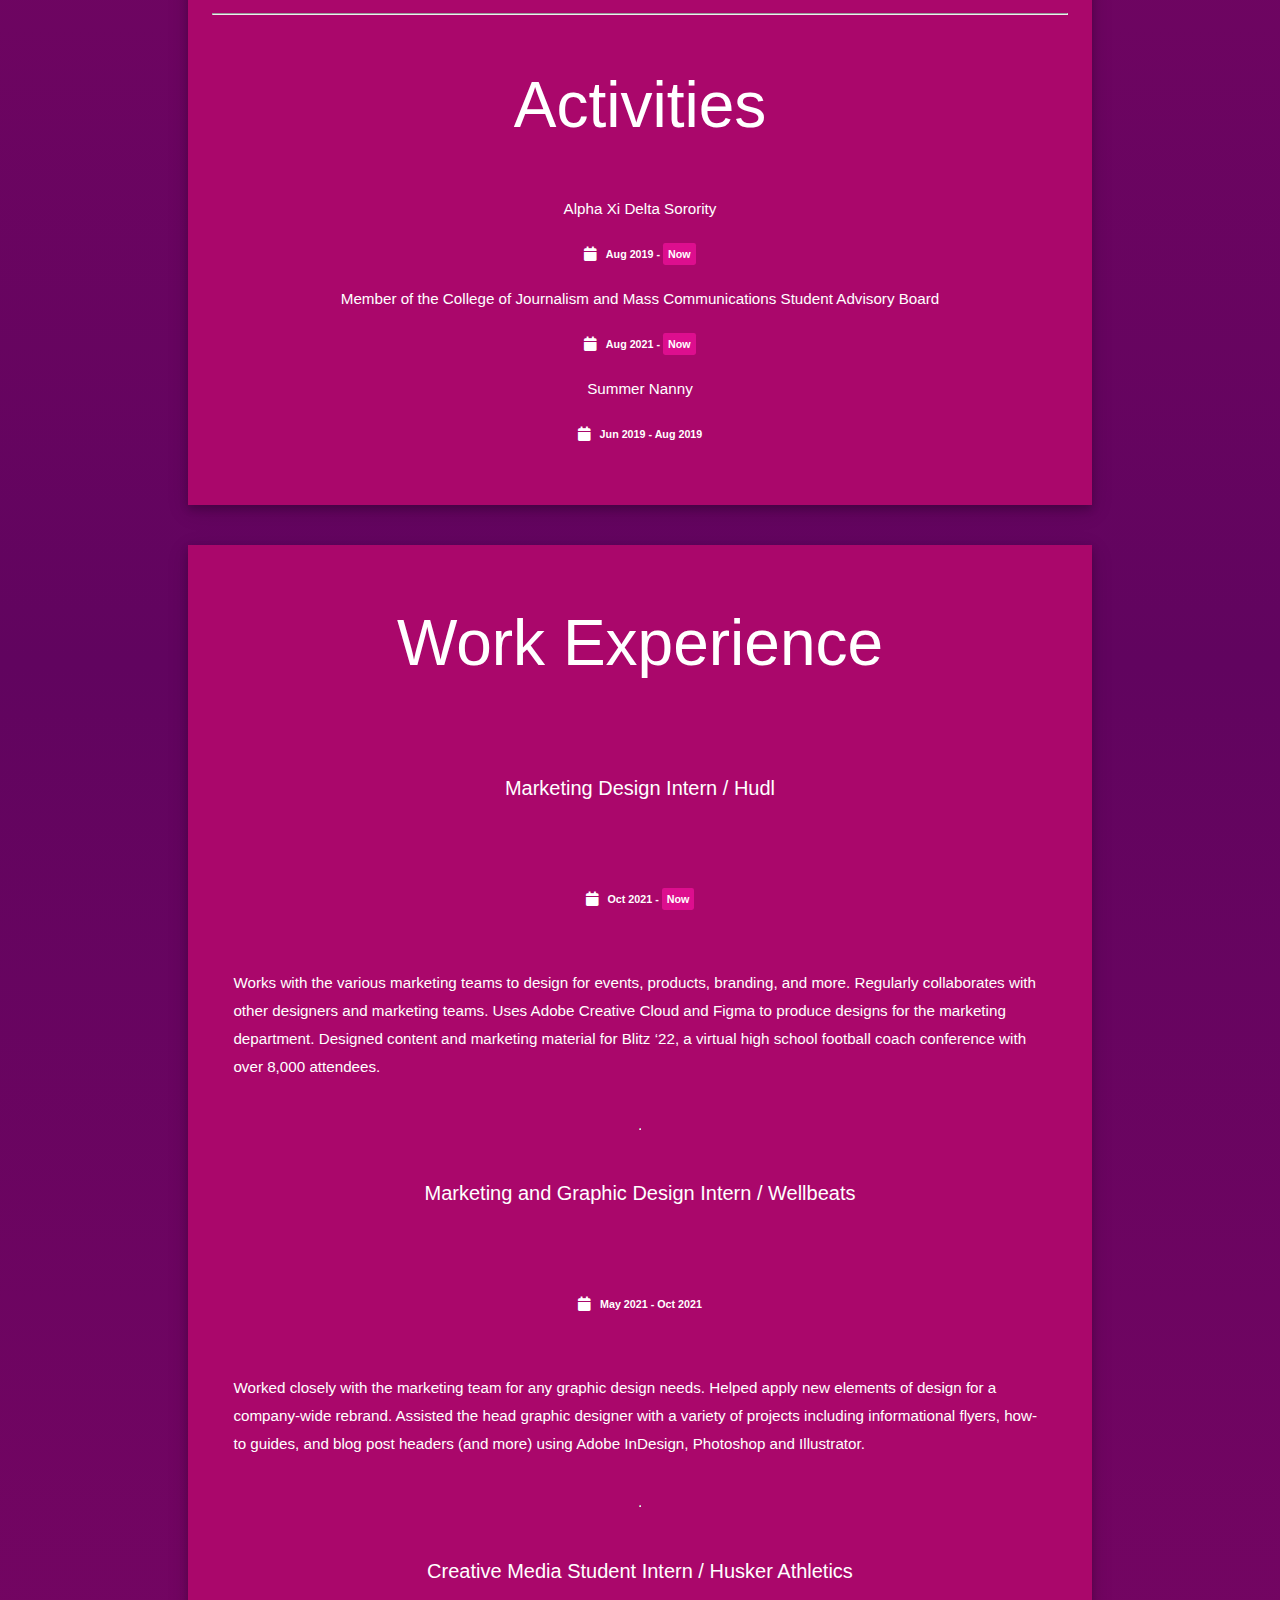
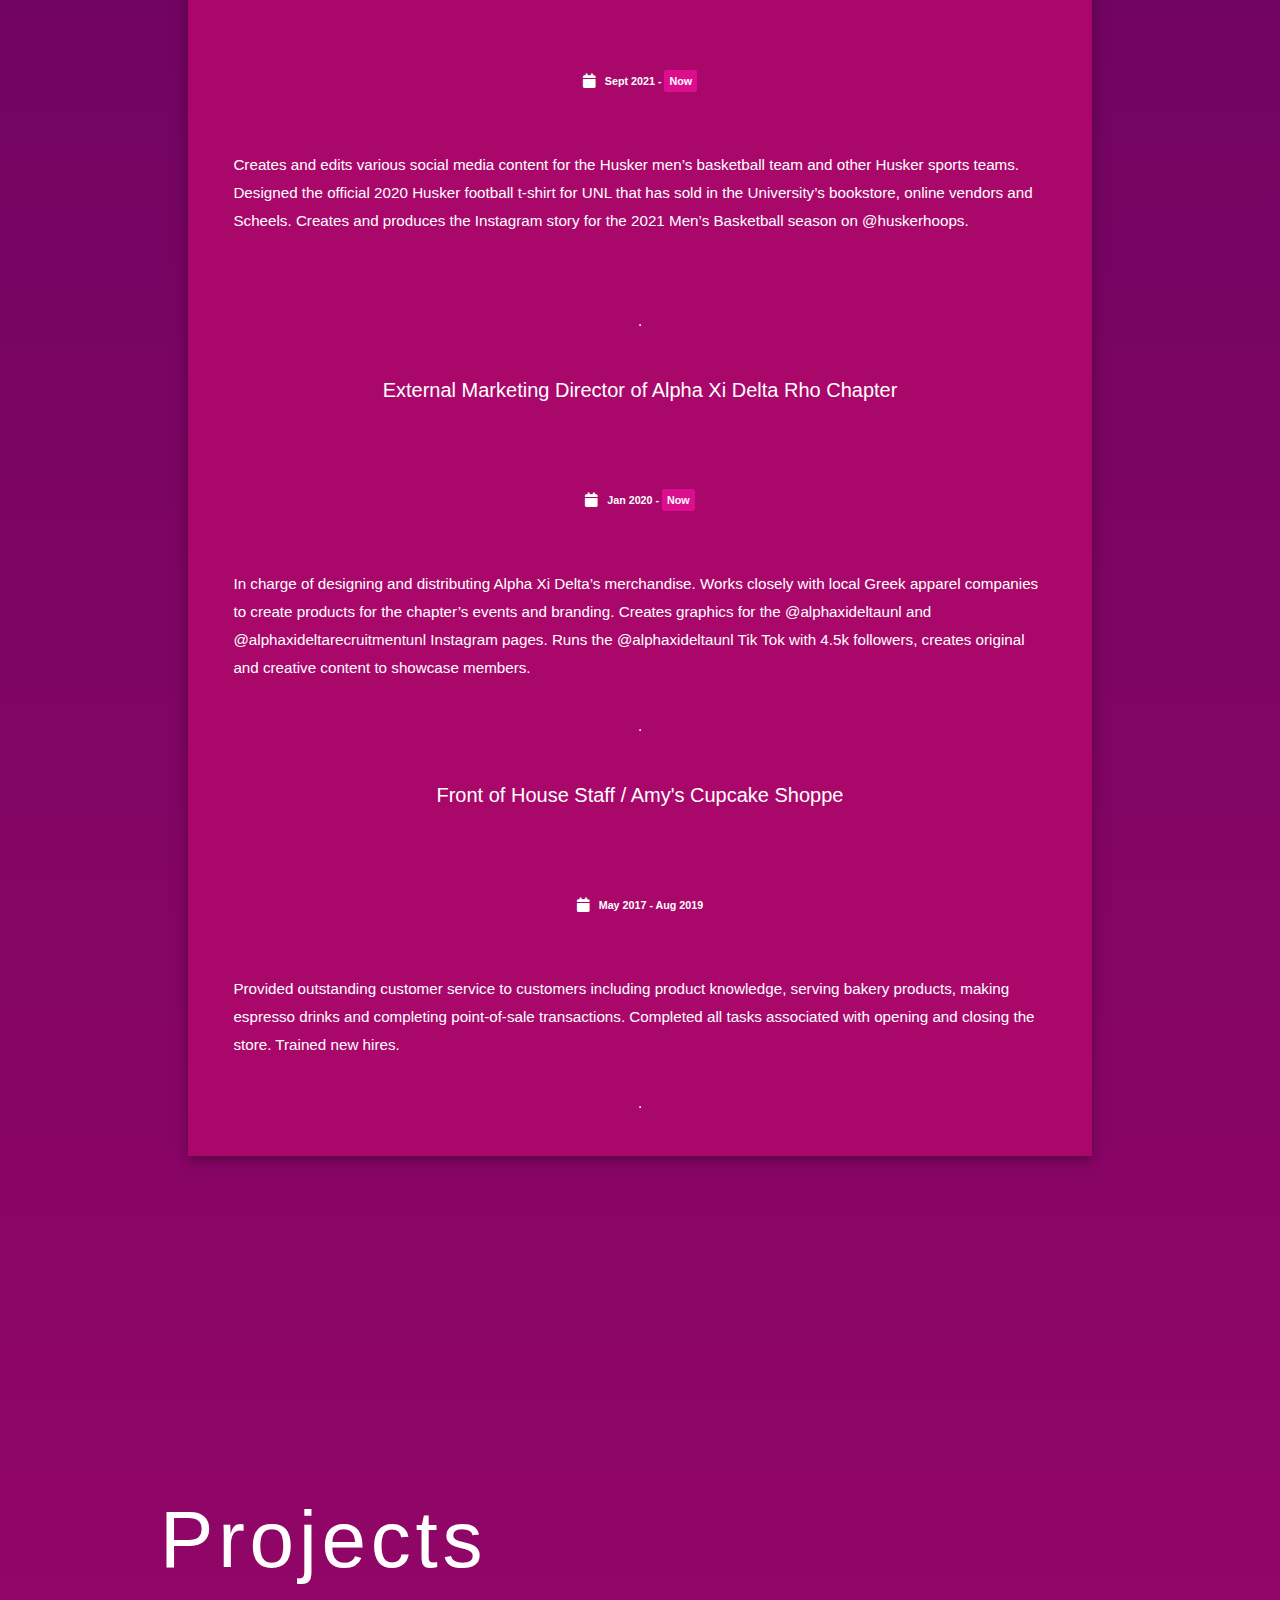
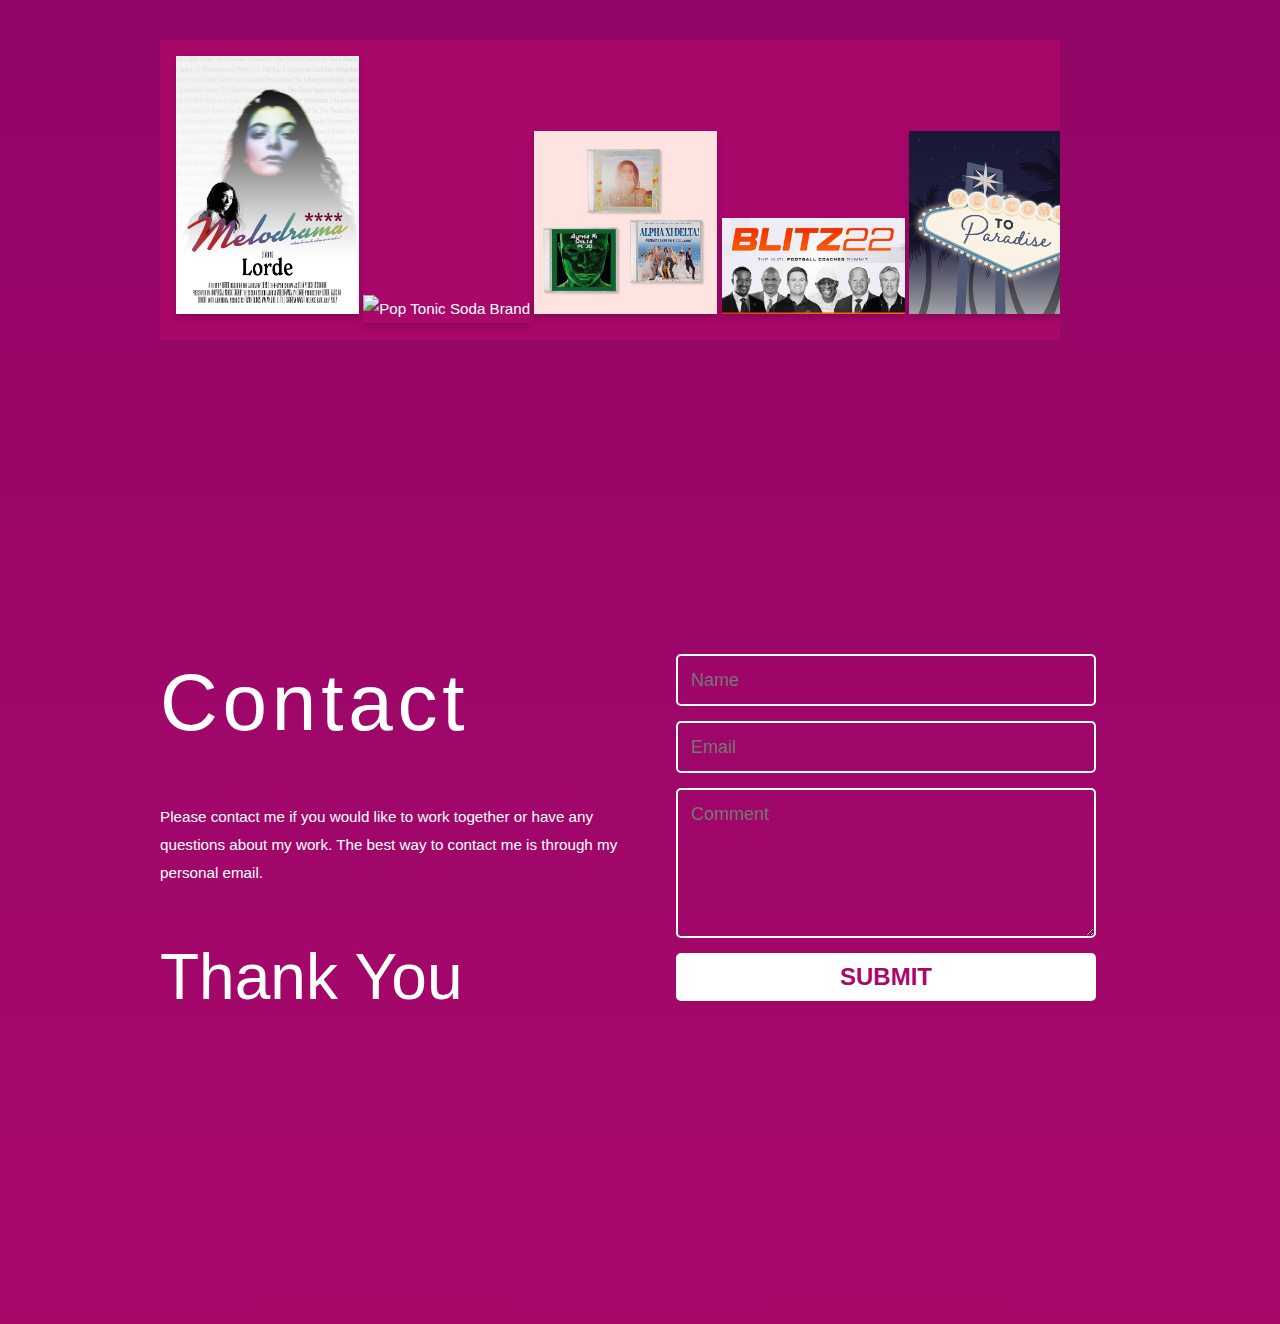
==== commit f4a63090: "final" ====
--- a/index.html
+++ b/index.html
@@ -107,16 +107,16 @@
 
 <!-- about section -->
 
-    <section class="col-span-6 page2">
+    <section class="col-span-6 page2 abouttext">
         <div id="about">
         <h1>About</h1>
-        <p> I am from Hopkins, Minnesota and graduated from Hopkins 
+        <h5> I am from Hopkins, Minnesota and graduated from Hopkins 
             High School in 2019. Now, I attend the University of Nebraska-Lincoln
              and plan to graduate in May 2023. I am studying Advertising & Public 
              Relations, with minors in French and communications. Throughout my college
             experiences I have discovered my passion for design. Through my various internships
             and leadership roles I have developed this portfolio to showcase my projects and skills. 
-        </p>
+        </h5>
         </div>
     </section>
 
@@ -145,6 +145,8 @@
                 <p><i class="fa fa-home fa-lg" style="color:#ffffff"></i> &nbsp; Lincoln, NE</p>
                 <p><i class="fa fa-home fa-lg" style="color:#ffffff"></i> &nbsp; Minneapolis, MN</p>
                 <p><i class="fa fa-envelope fa-lg" style="color:#ffffff"></i> &nbsp; sydney.louisa@gmail.com</p>
+                <p><i class="fa fa-phone fa-lg" style="color:#ffffff"></i> &nbsp; 612-205-8409</p>
+ 
                 <hr>
           <!-- Skills-->      
                  <h2>Skills</h2>
--- a/index.css
+++ b/index.css
@@ -108,6 +108,12 @@
     color: var(--neutral-light);
 }
 
+h5 {
+  font-size: 1.25rem;
+  line-height: 2.75rem;
+  font-family: Helvetica, sans-serif;
+  color: var(--neutral-light);
+}
 
 .alignleft {
   text-align: left;
@@ -173,6 +179,12 @@
   width: 150px;
   height: auto;
   box-shadow: 0 4px 8px 0 rgba(0, 0, 0, 0.2) }
+
+  p, ul, ol {
+    font-size: 3 rem;
+    line-height: 2.75rem;
+    color: var(--neutral-light);
+}
 
 }
 
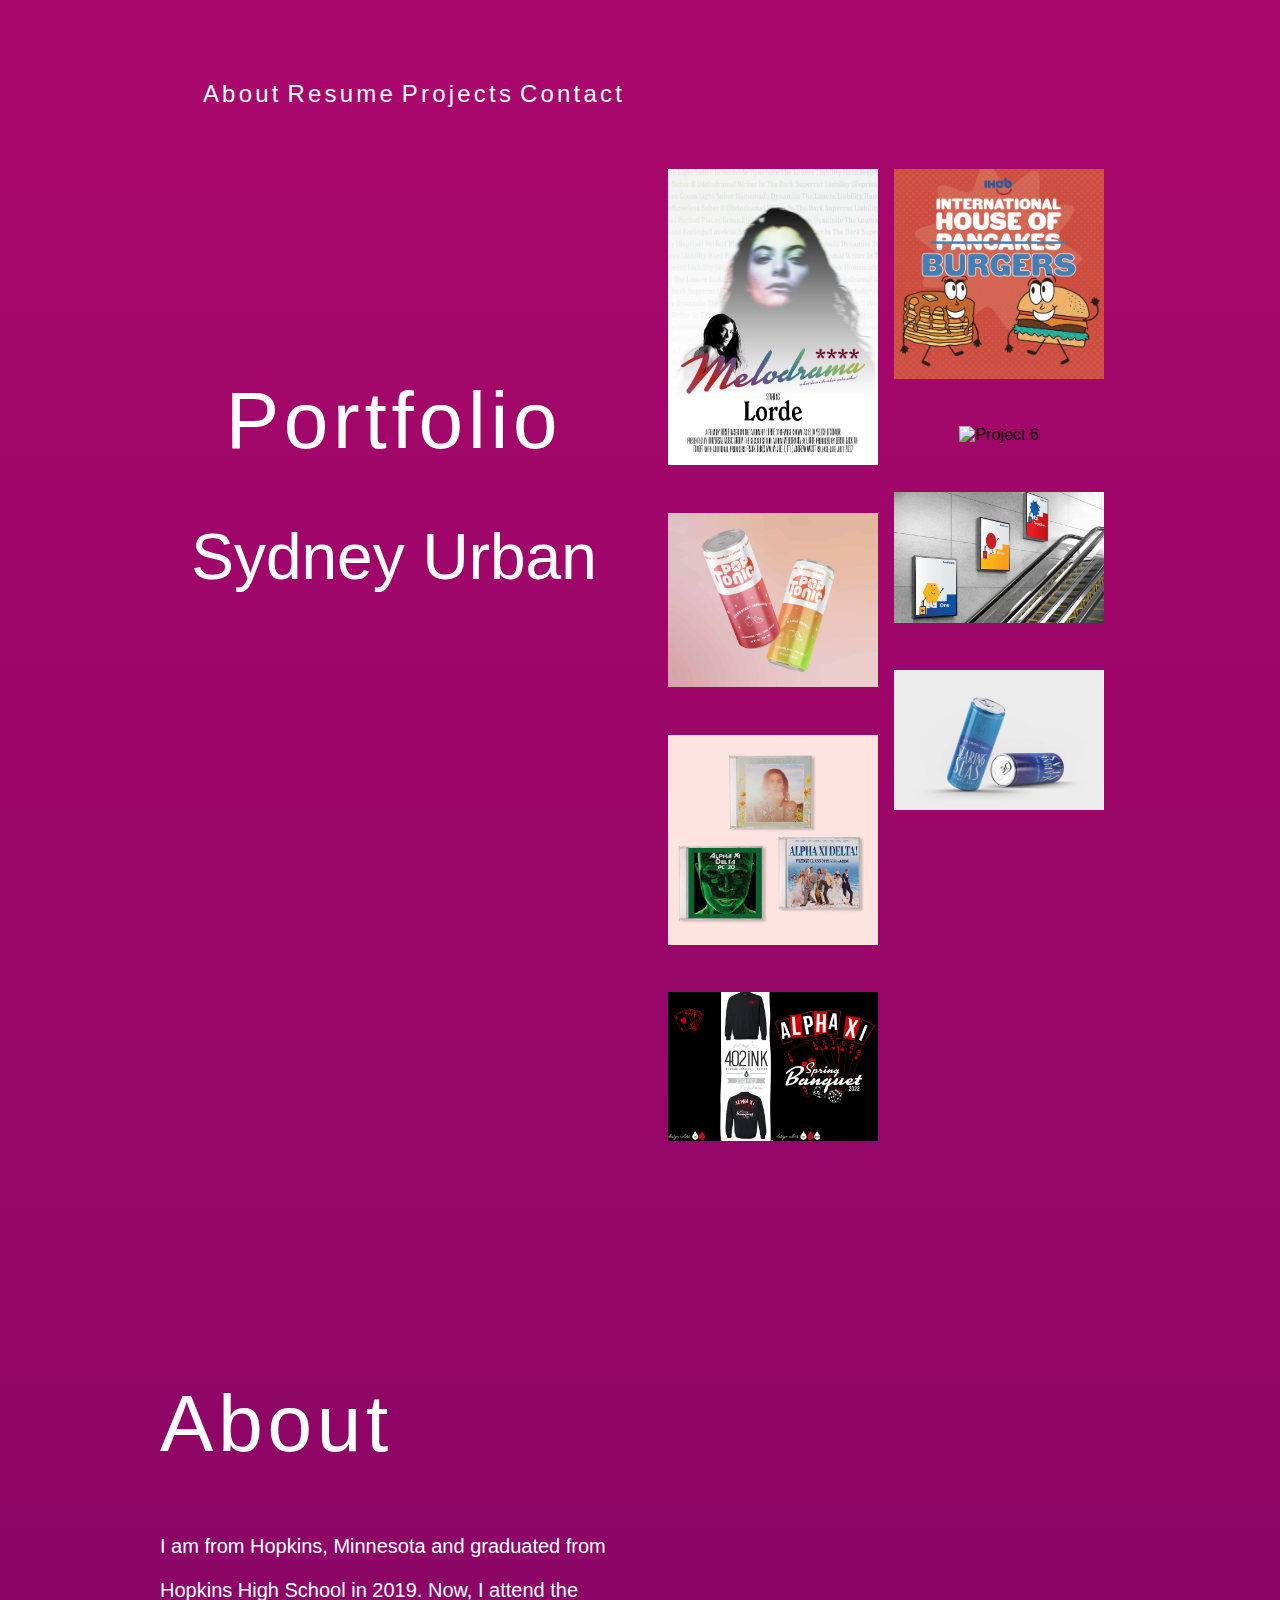
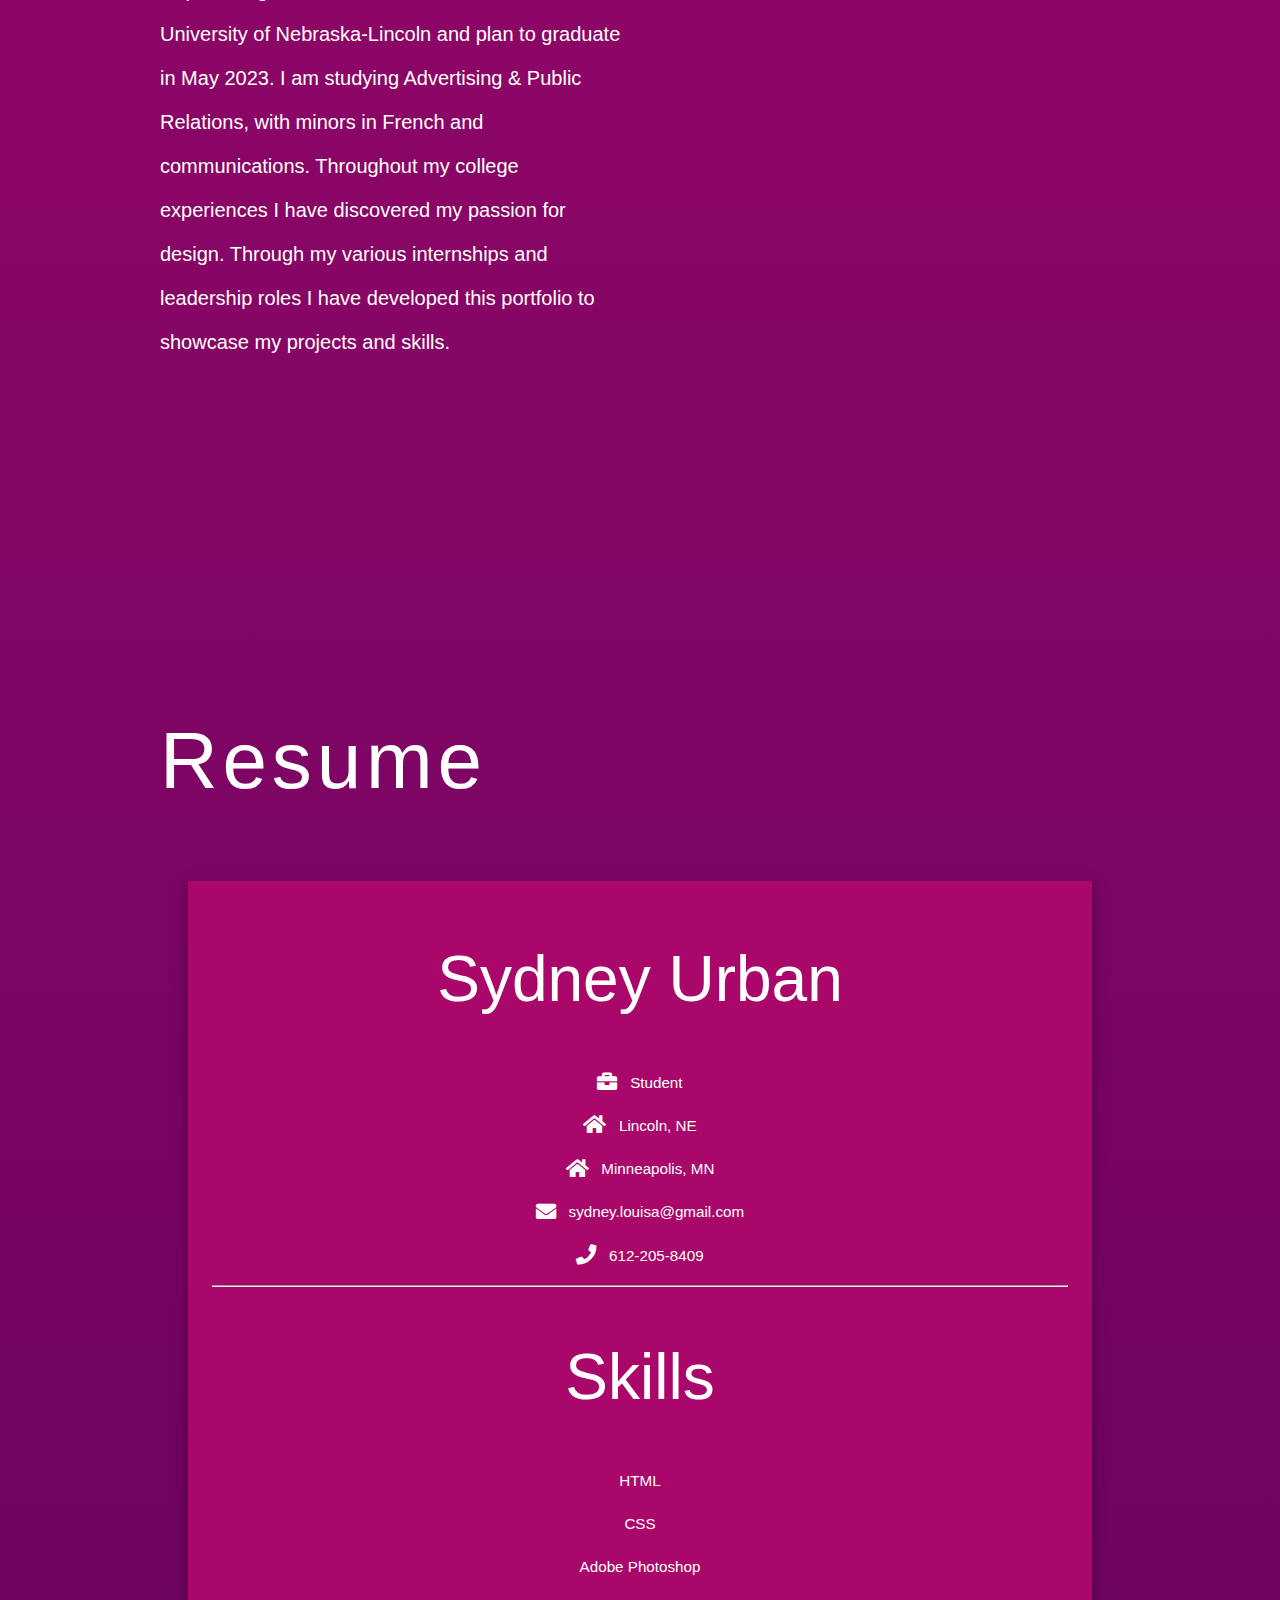
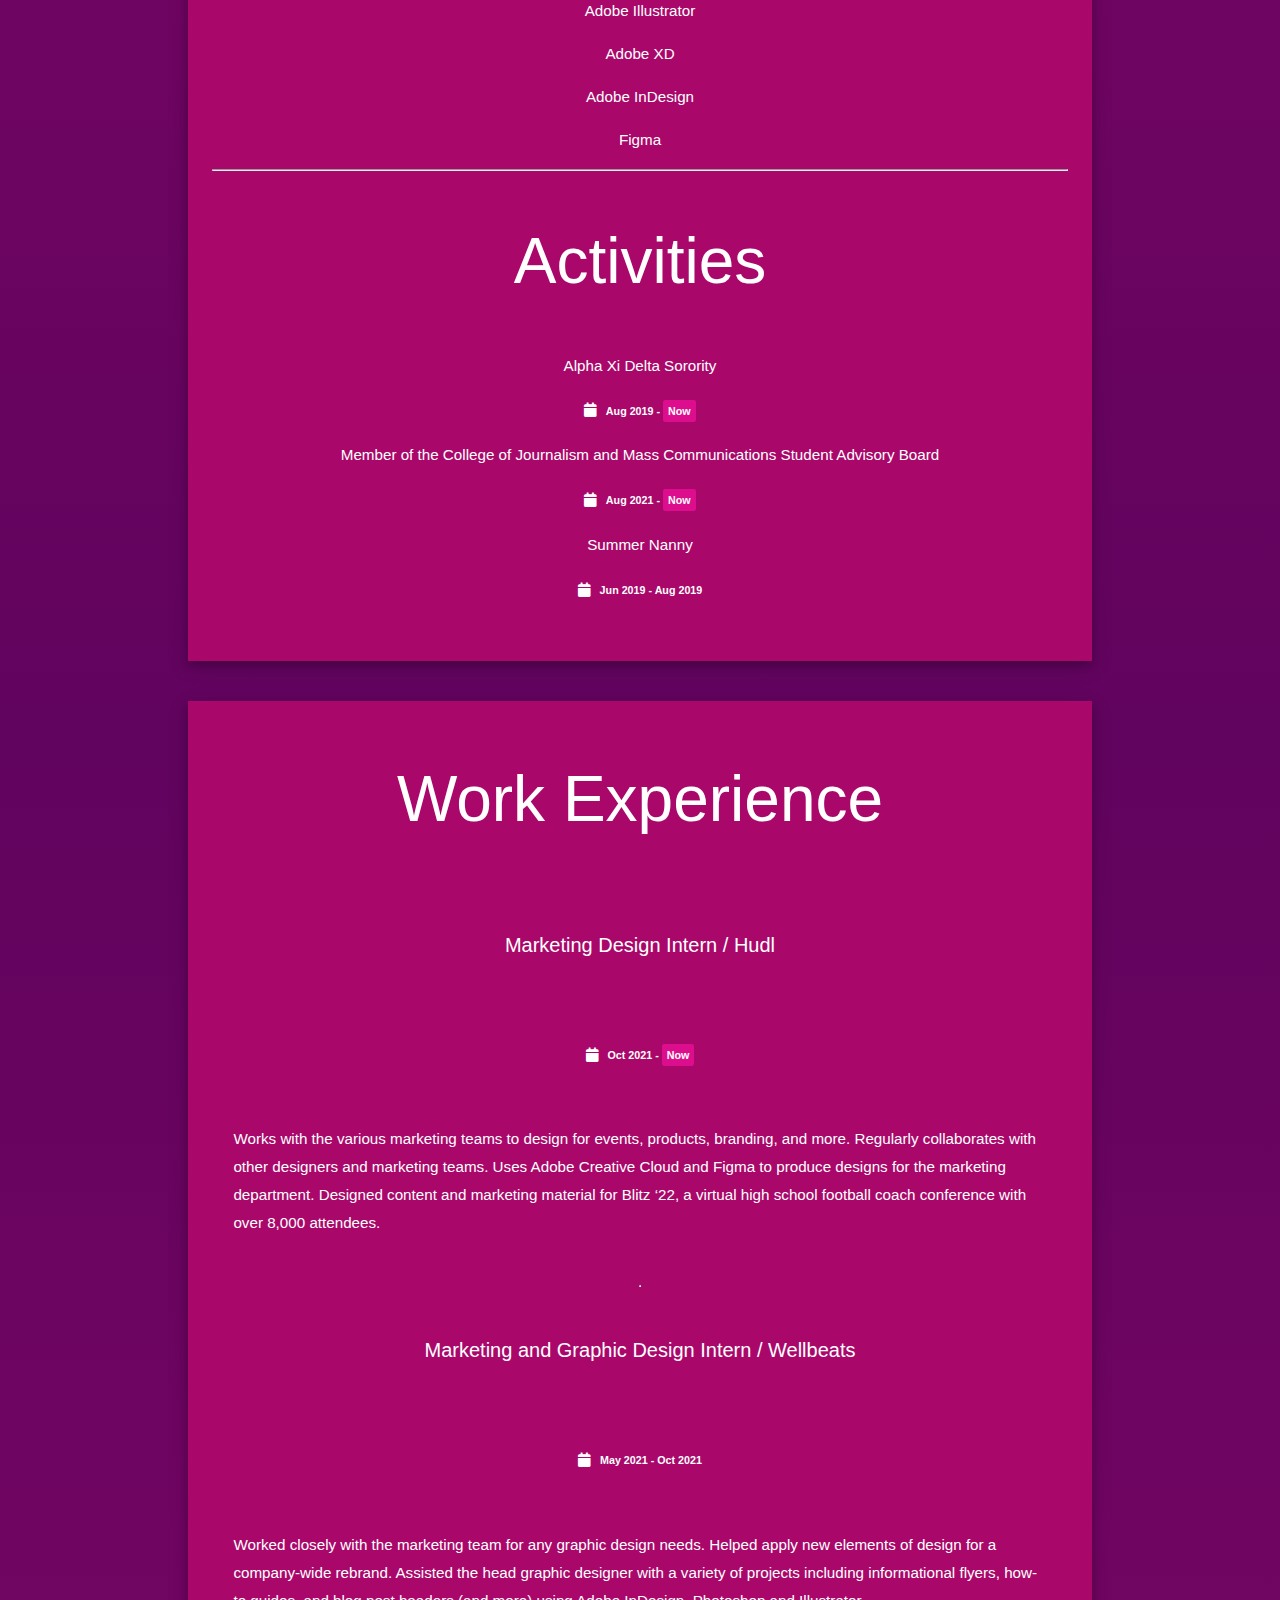
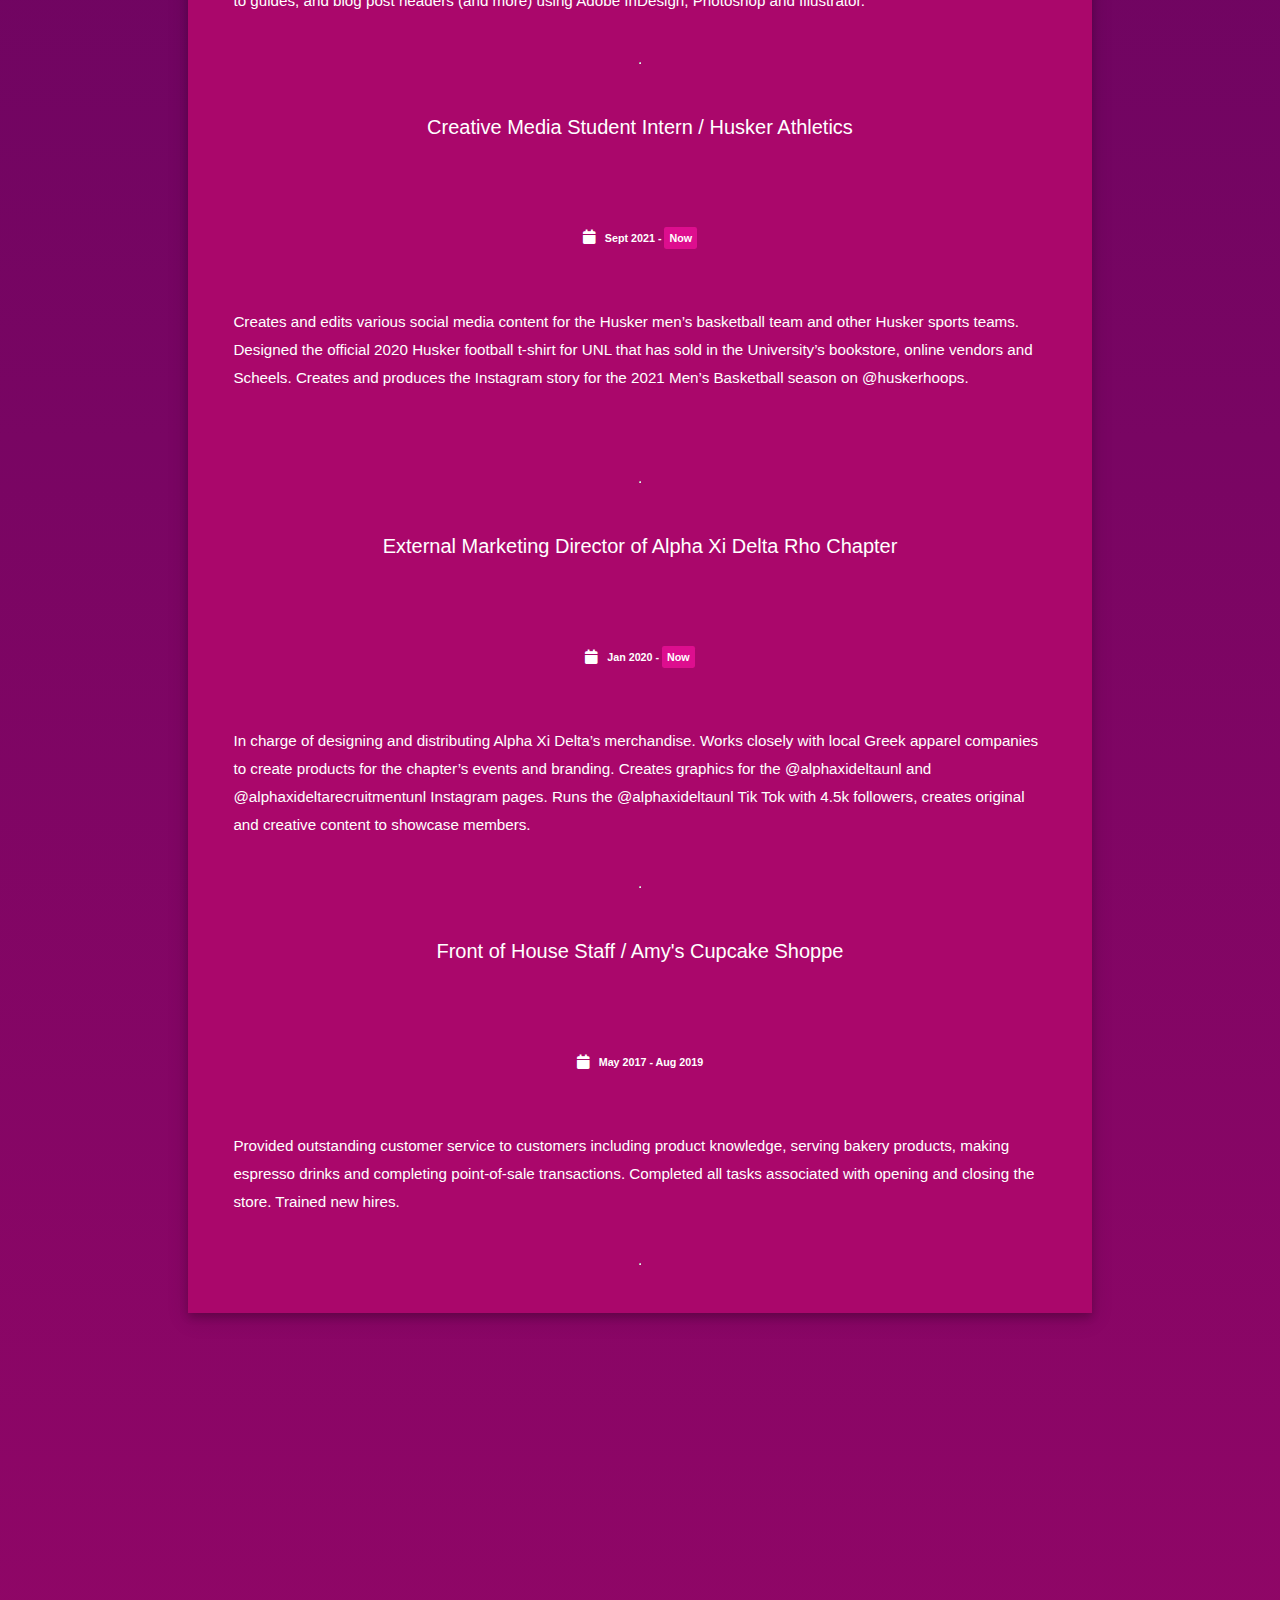
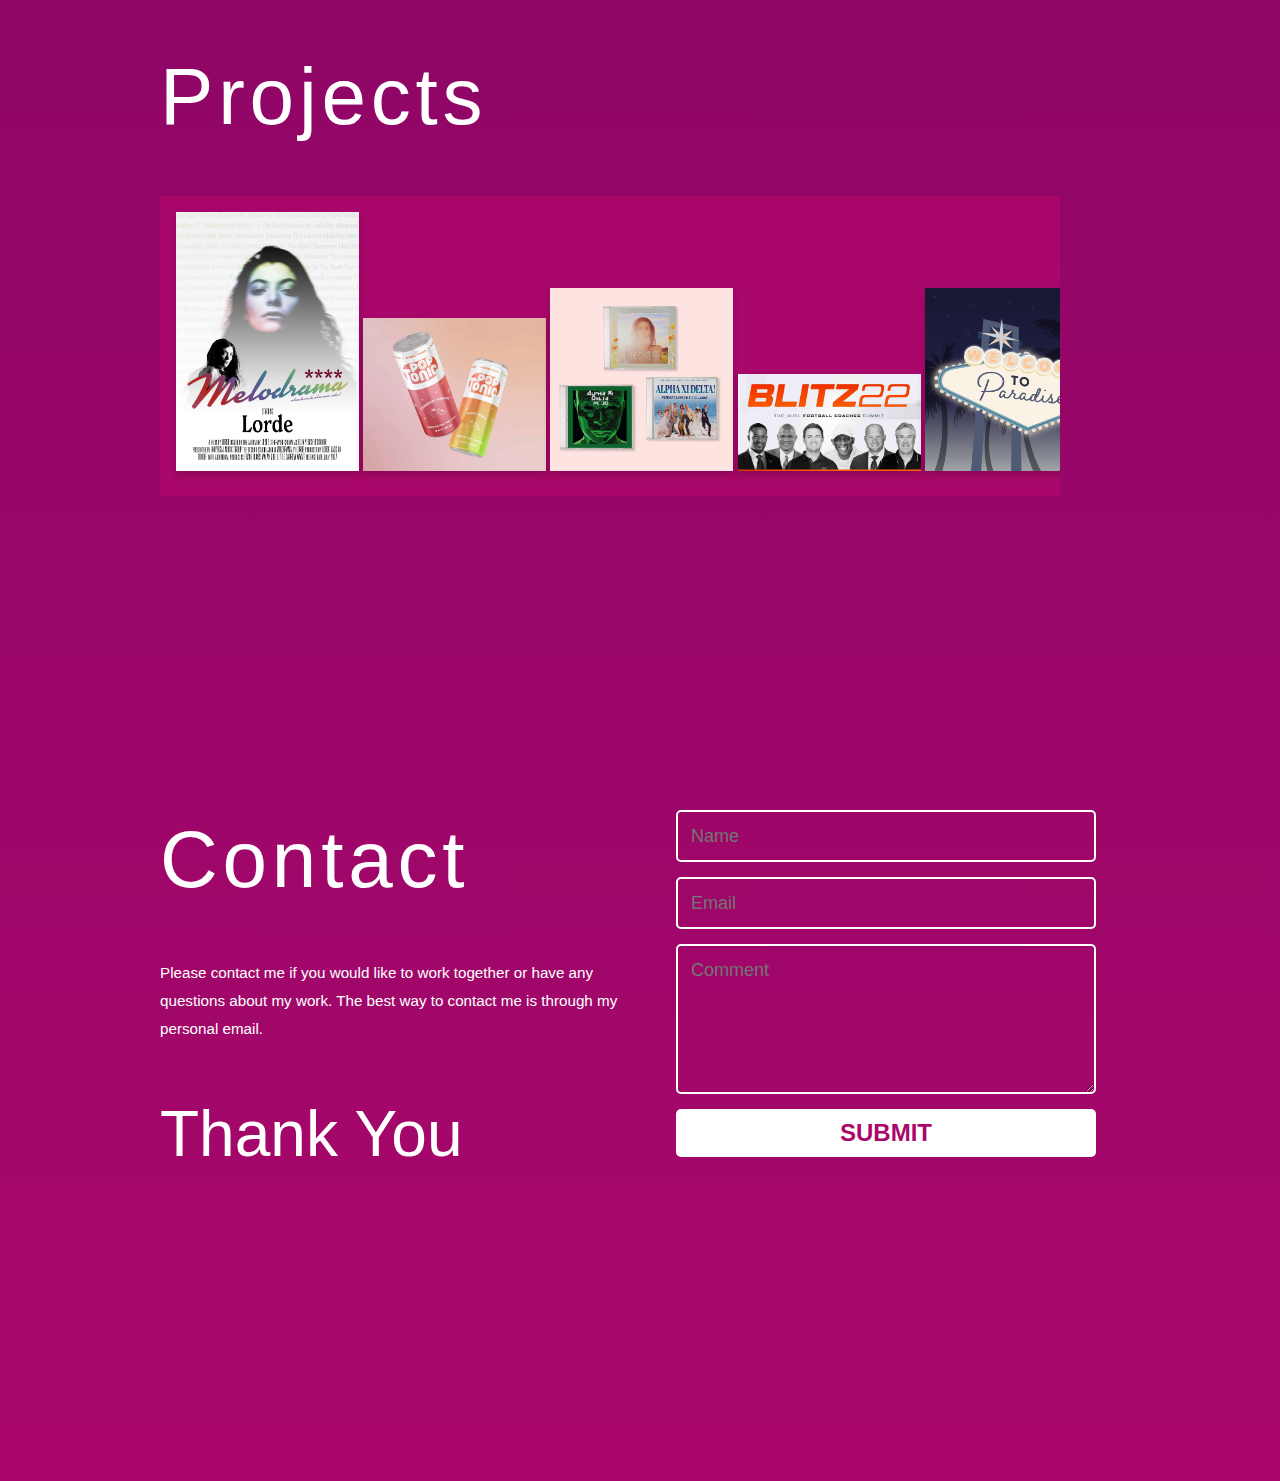
==== commit 22ab9557: "fixed" ====
--- a/index.html
+++ b/index.html
@@ -37,8 +37,8 @@
     </nav>
     <section class="col-span-6 icons">
         <ul>
-            <li><a href="https://www.instagram.com/sydscreative/"><i class="fa-brands fa-instagram fa-2x" alt="Instagram Icon"></i></a></li>
-            <li><a href="https://www.linkedin.com/in/sydney-urban-7b74a8199/"><i class="fa-brands fa-linkedin-in fa-2x" alt="Linkedin Icon"></i></a></li>
+            <li><a href="https://www.instagram.com/sydscreative/"><i class="fa-brands fa-instagram fa-2x" ></i></a></li>
+            <li><a href="https://www.linkedin.com/in/sydney-urban-7b74a8199/"><i class="fa-brands fa-linkedin-in fa-2x"></i></a></li>
          </ul>
     </section>
 
@@ -61,7 +61,7 @@
             mybutton.style.display = "block";
         } else {
             mybutton.style.display = "none";
-        }
+        } 
         }
 
         // When the user clicks on the button, scroll to the top of the document
@@ -87,9 +87,9 @@
         <p class="hovertext">Movie Poster</p>
         <img src="images/poster2.jpg" class="work" alt="Project 2">
         <p class="hovertext">Soda Packaging Design</p>
-        <img src="images/poster3.jpg" class="work"alt="Project 3">
+        <img src="images/poster3.jpg" class="work" alt="Project 3">
         <p class="hovertext">Alpha Xi Delta Social Post</p>
-        <img src="images/poster4.jpg" class="work"alt="Project 4">
+        <img src="images/poster4.jpg" class="work" alt="Project 4">
         <p class="hovertext">Crewneck Design</p>
         </section>
     <section class="column">
@@ -240,24 +240,24 @@
 
 <!-- projects section -->
 
-    <section class="col-span-12 Images page2">
-        <div id="projects">
-        <h1>Projects</h1>
-        <ul class="galleryimages">
-            <li><img src="images/poster1.jpg" alt="Lorde Movie Poster"></li>
-            <li><img src="images/poster2.jpg" alt="Pop Tonic Soda Brand"></li>
-            <li><img src="images/poster3.jpg" alt="Alpha Xi Delta Albums"></li>
-            <li><img src="images/blitzproject.jpg" alt="Blitz 22 Header"></li>
-            <li><img src="images/drawingproject.jpg" alt="Vegas Vector drawing"></li>
-            <li><img src="images/drawingproject2.jpg" alt="Lucky Charms Vector Drawing"></li>
-            <li><img src="images/drawingproject3.jpg" alt="Disco Vector Drawing"></li>
-            <li><img src="images/tshirtproject.jpg" alt="Husker athletics t-shirt"></li>
-            <li><img src="images/drinksproject.jpg" alt="Happy Hour Vector Drawing"></li>
-            <li><img src="images/flyerproject.jpg" alt="Hudl Flyer"></li>
-            <li><img src="images/poster5.jpg" alt="IHOB Branding Project"></li>
-          </ul> 
-        </div>
-    </section>
+<section class="col-span-12 Images page2">
+    <div id="projects">
+    <h1>Projects</h1>
+    <ul class="galleryimages">
+        <li><img src="images/poster1.jpg" alt="Lorde Movie Poster"></li>
+        <li><img src="images/poster2.jpg" alt="Pop Tonic Soda Brand"></li>
+        <li><img src="images/poster3.jpg" alt="Alpha Xi Delta Albums"></li>
+        <li><img src="images/blitzproject.jpg" alt="Blitz 22 Header"></li>
+        <li><img src="images/drawingproject.jpg" alt="Vegas Vector drawing"></li>
+        <li><img src="images/drawingproject2.jpg" alt="Lucky Charms Vector Drawing"></li>
+        <li><img src="images/drawingproject3.jpg" alt="Disco Vector Drawing"></li>
+        <li><img src="images/tshirtproject.jpg" alt="Husker athletics t-shirt"></li>
+        <li><img src="images/drinksproject.jpg" alt="Happy Hour Vector Drawing"></li>
+        <li><img src="images/flyerproject.jpg" alt="Hudl Flyer"></li>
+        <li><img src="images/poster5.jpg" alt="IHOB Branding Project"></li>
+      </ul> 
+    </div>
+</section>
 
 
 <!-- end of projects section -->
@@ -288,8 +288,8 @@
 
     <section class="bottom">
         <ul>
-            <li><a href="https://www.instagram.com/sydscreative/"><i class="fa-brands fa-instagram fa-2x" alt="Instagram Icon"></i></a></li>
-            <li><a href="https://www.linkedin.com/in/sydney-urban-7b74a8199/"><i class="fa-brands fa-linkedin-in fa-2x" alt="Linkedin Icon"></i></a></li>
+            <li><a href="https://www.instagram.com/sydscreative/"><i class="fa-brands fa-instagram fa-2x"></i></a></li>
+            <li><a href="https://www.linkedin.com/in/sydney-urban-7b74a8199/"><i class="fa-brands fa-linkedin-in fa-2x"></i></a></li>
          </ul>
     </section>
     
--- a/index.css
+++ b/index.css
@@ -122,7 +122,6 @@
 .circle {
   justify-content: center;
   max-width: 50%;
-  max-height: auto;
   box-shadow: 0 4px 8px 0 rgba(0, 0, 0, 0.2);
   border-radius: 50%;
 
@@ -144,7 +143,7 @@
 }
 
 .hovertext:hover{
-  opacity: 100;
+  opacity: 100%;
   background-color: var(--neutral-light);
   color: var(--third-color);
   transition: all 0.3s;
@@ -166,27 +165,21 @@
     grid-column: span 12;
 }                            
 
-
 @media screen and (max-width: 40rem)
-{    ul.galleryimages li {
-  display: inline;
-  width: 50px;
-  height: 50px;
-}
-
-ul.galleryimages li img {
-  display: inline;
-  width: 150px;
-  height: auto;
-  box-shadow: 0 4px 8px 0 rgba(0, 0, 0, 0.2) }
-
-  p, ul, ol {
-    font-size: 3 rem;
-    line-height: 2.75rem;
-    color: var(--neutral-light);
-}
-
-}
+ {    ul.galleryimages li {
+   display: inline;
+   width: 50px;
+   height: 50px;
+ }
+
+ ul.galleryimages li img {
+   display: inline;
+   width: 150px;
+   height: auto;
+   box-shadow: 0 4px 8px 0 rgba(0, 0, 0, 0.2) }
+
+ }
+
 
 
 
